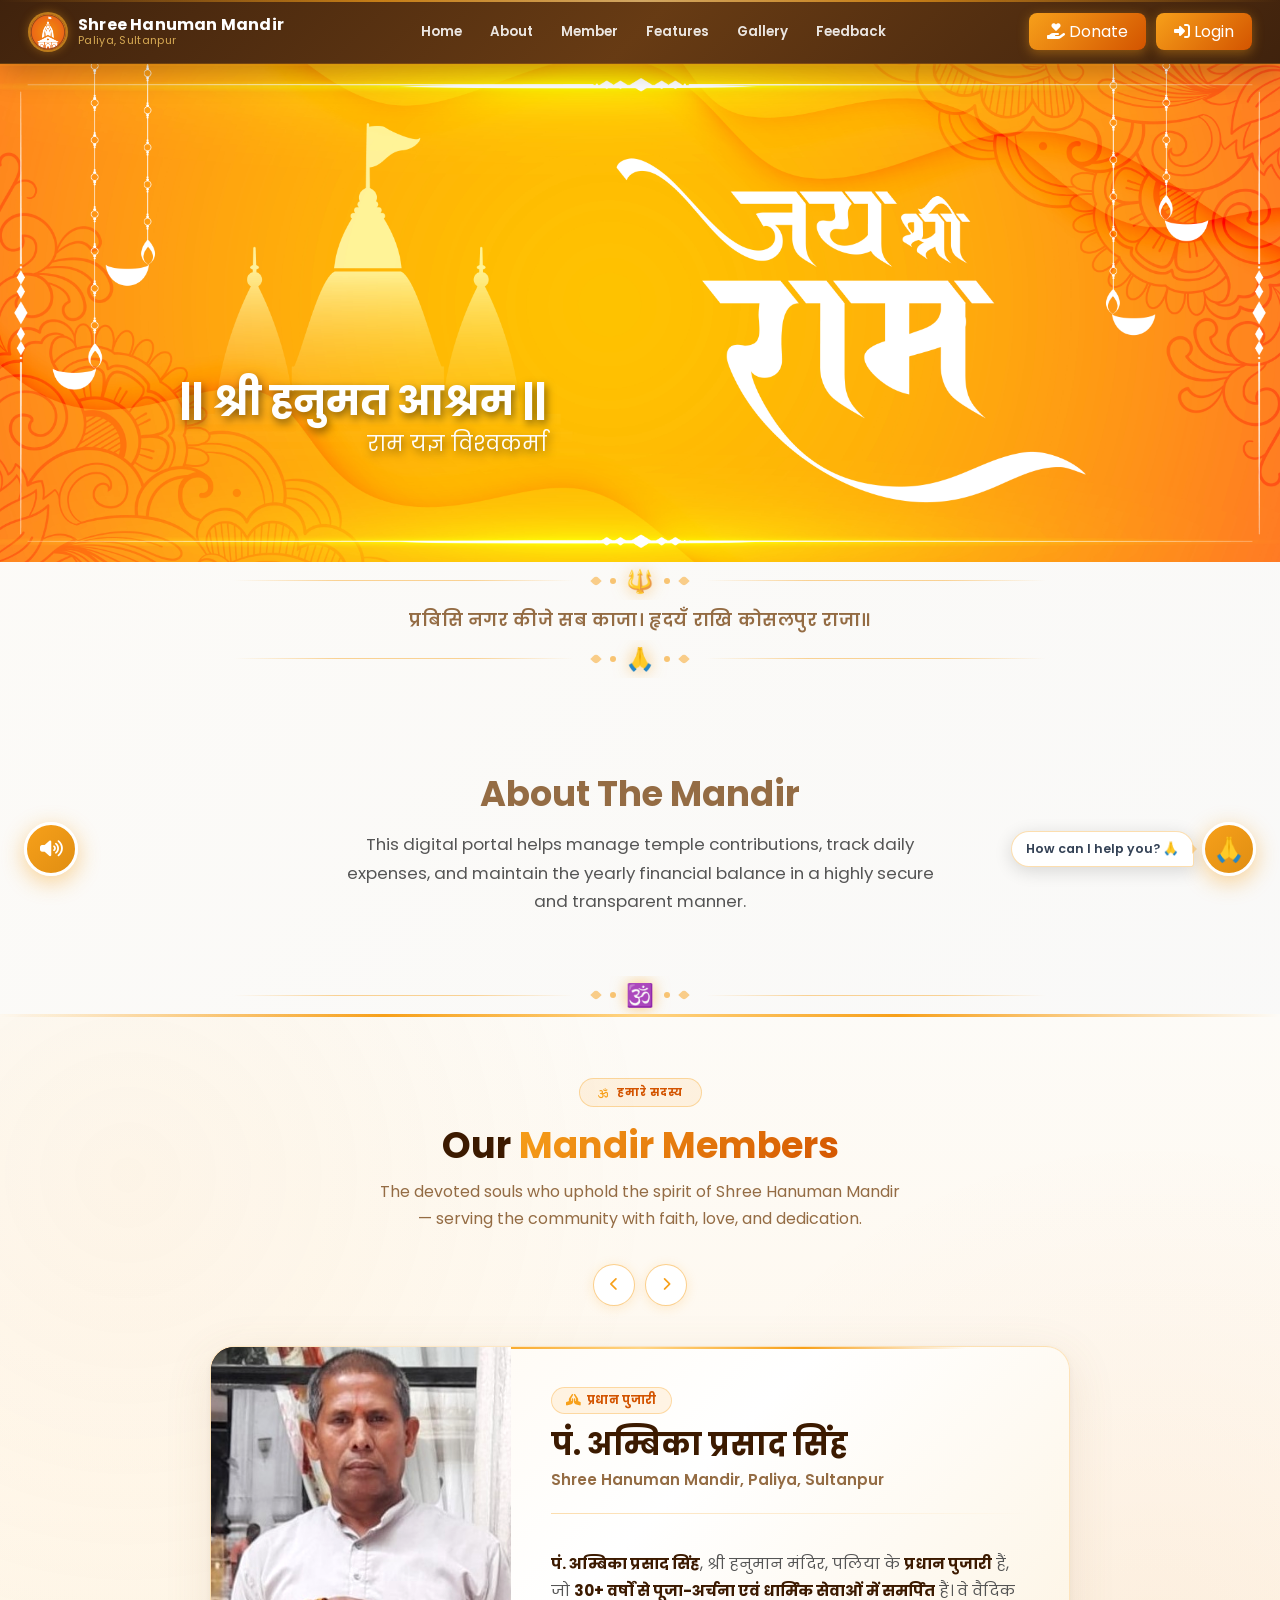
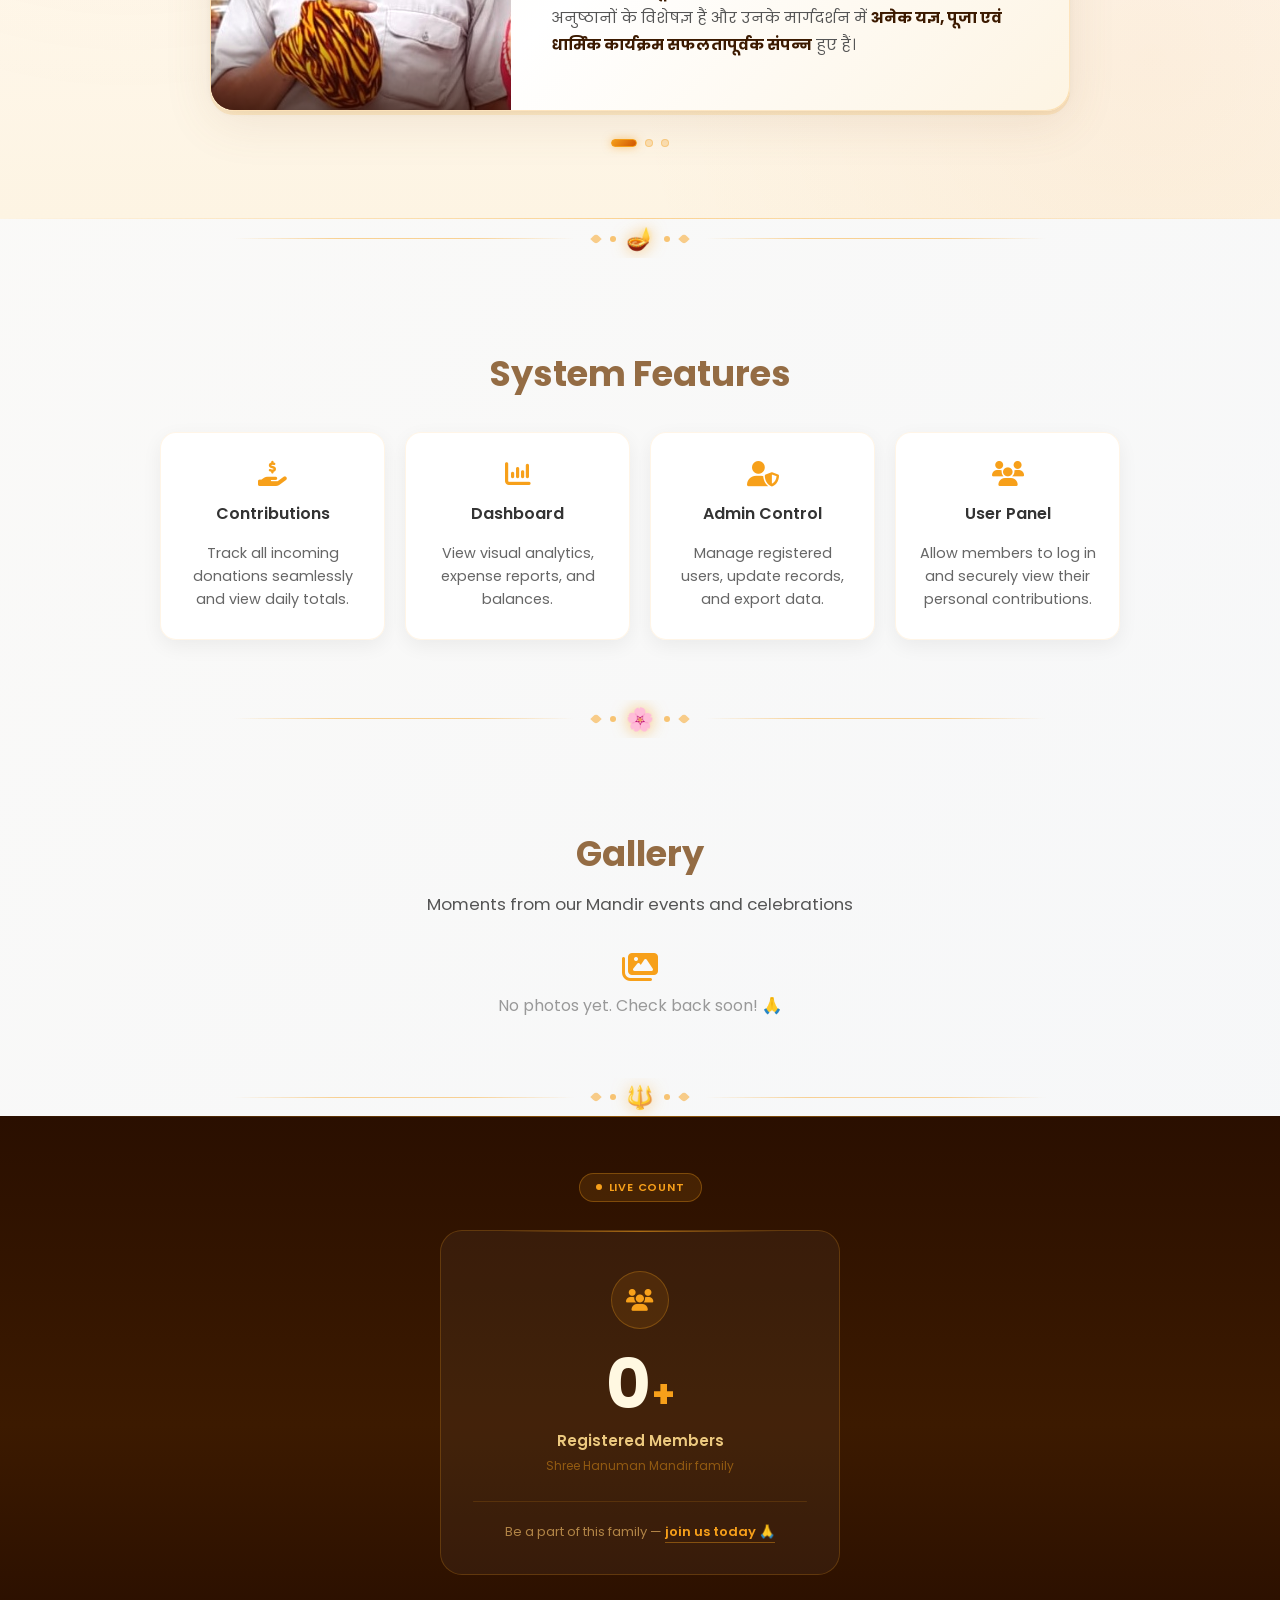
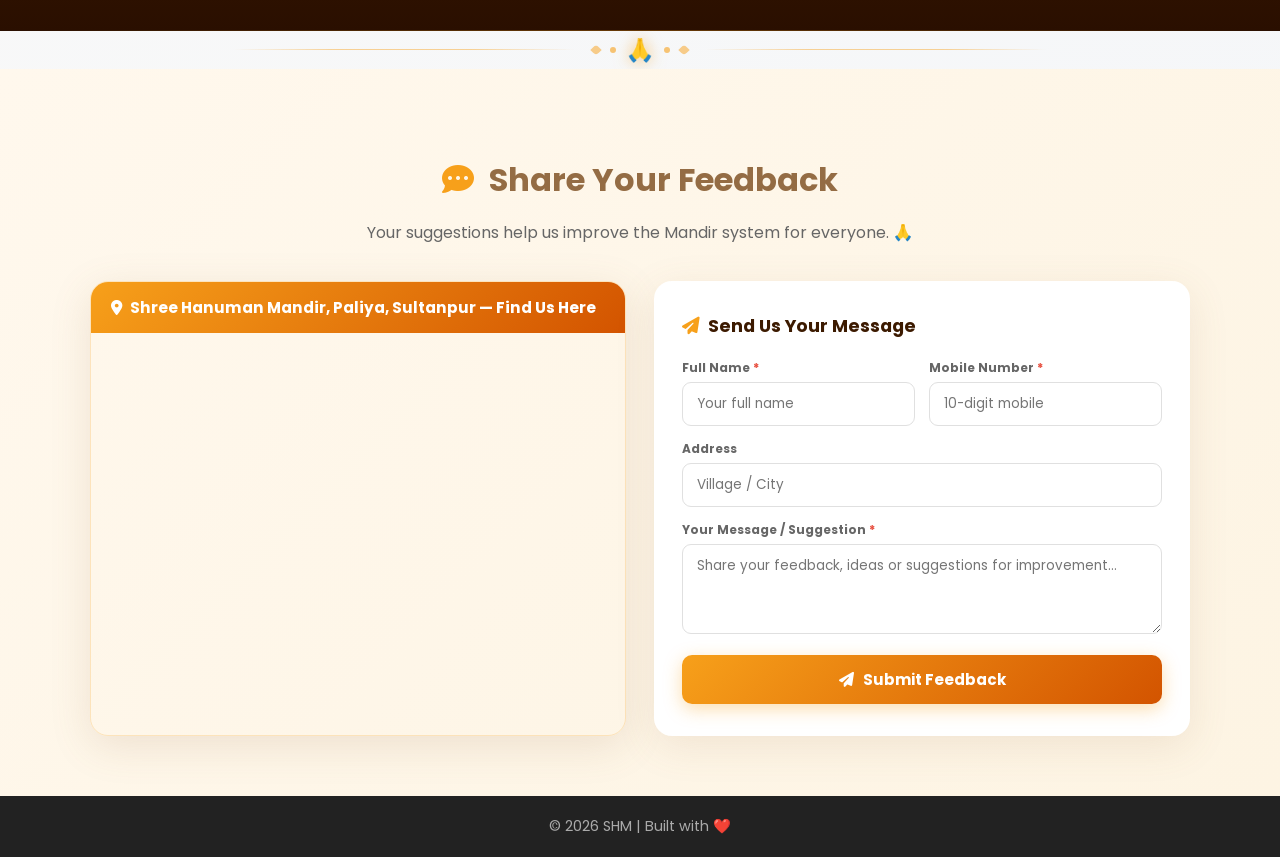
==== index.html @ 1259c795 "all hardcoded value removed" ====
<!DOCTYPE html>
<html lang="en">
  <head>
    <meta charset="UTF-8" />
    <meta name="viewport" content="width=device-width, initial-scale=1.0" />

    <title id="pageTitle">Mandir System</title>
    <meta name="description" id="metaDesc" content="Temple management system — contributions, expenses, members and more."/>
    <link rel="preconnect" href="https://fonts.googleapis.com" />
    <link rel="preconnect" href="https://fonts.gstatic.com" crossorigin />
    <link
      href="https://fonts.googleapis.com/css2?family=Poppins:wght@300;400;600;700&display=swap"
      rel="stylesheet"
    />
    <link
      rel="stylesheet"
      href="https://cdnjs.cloudflare.com/ajax/libs/font-awesome/6.4.0/css/all.min.css"
    />
    <link rel="stylesheet" href="https://cdnjs.cloudflare.com/ajax/libs/Swiper/11.0.5/swiper-bundle.min.css" />
    <link rel="stylesheet" href="index.css">
  </head>
  <body>
    <div id="splash-screen">
      <h1 class="splash-text" id="splashText">॥ जय श्री राम ॥</h1>
    </div>

    <audio id="bgMusic" src="jai-shree-ram.mp3"></audio>
    <button
      id="audioControl"
      class="audio-btn"
      aria-label="Toggle Background Music"
    >
      <i class="fa-solid fa-volume-high"></i>
    </button>

    <!-- ══ ANNOUNCEMENT BANNER (loaded from API) ══ -->
    <div id="announcementBanner">
      <div class="ann-inner">
        <span class="ann-icon">🔔</span>
        <span class="ann-text" id="annText"></span>
        <span class="ann-badge" id="annBadge" style="display:none;"></span>
      </div>
      <button class="ann-close" onclick="dismissBanner()" aria-label="Close">✕</button>
    </div>

    <!-- Header: desktop inline nav + mobile hamburger -->
    <div class="header" id="mainHeader">
      <div>
        <a class="header-brand" href="#home">
          <img src="Image/logo.PNG" alt="Mandir Logo" class="header-logo"
            onerror="this.style.display='none';document.getElementById('hdrIcon').style.display='inline';">
          <i id="hdrIcon" class="fa-solid fa-place-of-worship"
            style="display:none;color:#f7a01a;font-size:1.4rem;filter:drop-shadow(0 0 6px rgba(247,160,26,0.6));"></i>
          <div class="header-brand-text">
            <span class="brand-main" id="hdrBrandName">Shree Hanuman Mandir</span>
            <span class="brand-sub" id="hdrBrandSub">Paliya Sultanpur Uttar Pradesh</span>
          </div>
        </a>
      </div>
      <!-- Desktop nav -->
       <div>
        <nav class="nav-links">
          <a href="#hero">Home</a>
          <a href="#about">About</a>
          <a href="#membersSection">Member</a>
          <a href="#features">Features</a>
          <a href="#gallery">Gallery</a>
          <!-- FINANCES NAV LINK — disabled until Temple Finances section is re-enabled
          <a href="#financesSection">Finances</a>
          -->
          <a href="#feedbackSection">Feedback</a>
         
        </nav>
       </div>
       <div class="login-nav-links">
        <a href="#" onclick="openPayModal();return false;" class="login-donate-btn"><i class="fa-solid fa-hand-holding-heart"></i> Donate</a>
        <a href="login.html" class="login-btn"><i class="fa-solid fa-right-to-bracket"></i> Login</a>
       </div>
      
      <!-- Mobile hamburger -->
      <button class="hamburger-btn" id="hamburgerBtn" onclick="toggleNavMenu()" aria-label="Menu">
        <i class="fa-solid fa-bars" id="hamburgerIcon"></i>
      </button>
    </div>

    <!-- Mobile slide-down nav menu -->
    <div class="nav-menu" id="navMenu">
      <a href="#hero" onclick="closeNavMenu()">
        <i class="fa-solid fa-house"></i>
         Home
         </a
      >
      <a href="#about" onclick="closeNavMenu()">
        <i class="fa-solid fa-info-circle"></i>
         About</a
      >
      <a href="#features" onclick="closeNavMenu()">
        <i class="fa-solid fa-info-circle"></i>
         Features</a
      >
      <a href="#gallery" onclick="closeNavMenu()">
        <i class="fa-solid fa-images"></i> 
        Gallery</a
      >
      <a href="#feedbackSection" onclick="closeNavMenu()">
        <i class="fa-solid fa-comment-dots"></i> 
        Feedback</a
      >
      <!-- FINANCES NAV LINK — disabled until Temple Finances section is re-enabled
      <a href="#financesSection" onclick="closeNavMenu()">
        <i class="fa-solid fa-scale-balanced"></i> Finances
      </a>
      -->
      <a href="#" onclick="closeNavMenu();openPayModal();return false;">
        <i class="fa-solid fa-hand-holding-heart"></i>
        Donate / Pay</a
      >
      <a href="login.html" class="menu-login"
        ><i class="fa-solid fa-right-to-bracket"></i> Login</a
      >
    </div>

    <div class="hero" id="hero">
      <div class="hero-box">
        <h1 id="heroHeading">|| श्री हनुमत आश्रम ||<span id="heroSub">राम यज्ञ विश्‍वकर्मा</span></h1>
      </div>
    </div>

    <!-- ══ CHAUPAI TICKER — above About ══ -->

    <!-- Divider above Chaupai — FIXED, never collapses -->
    <div class="section-divider reveal">
      <div class="sd-line"></div>
      <div class="sd-center">
        <div class="sd-petal"></div>
        <div class="sd-dot"></div>
        <div class="sd-symbol">🔱</div>
        <div class="sd-dot"></div>
        <div class="sd-petal"></div>
      </div>
      <div class="sd-line"></div>
    </div>

    <!-- Chaupai ticker: spacer always holds the LONGEST chaupai so height never collapses -->
    <div class="cp-ticker-wrap reveal" aria-live="polite">
      <div class="cp-ticker-inner">
        <!-- Spacer always = longest chaupai → layout never jumps -->
        <div id="chaupaiSpacer" class="cp-spacer"></div>
        <!-- Animated words render on top -->
        <div id="chaupaiDisplay" class="cp-display"></div>
      </div>
    </div>

    <!-- Divider below Chaupai — FIXED, never collapses -->
    <div class="section-divider reveal">
      <div class="sd-line"></div>
      <div class="sd-center">
        <div class="sd-petal"></div>
        <div class="sd-dot"></div>
        <div class="sd-symbol">🙏</div>
        <div class="sd-dot"></div>
        <div class="sd-petal"></div>
      </div>
      <div class="sd-line"></div>
    </div>


    <!-- chaupai ticker init — see index.js _initChaupai() -->

    <div class="section reveal" id="about">
      <h2>About The Mandir</h2>
      <p>
        This digital portal helps manage temple contributions, track daily
        expenses, and maintain the yearly financial balance in a highly secure
        and transparent manner.
      </p>

    </div>

    <!-- ══ OUR MEMBERS SECTION ══ -->

    <div class="section-divider reveal">
      <div class="sd-line"></div>
      <div class="sd-center">
        <div class="sd-petal"></div>
        <div class="sd-dot"></div>
        <div class="sd-symbol">🕉️</div>
        <div class="sd-dot"></div>
        <div class="sd-petal"></div>
      </div>
      <div class="sd-line"></div>
    </div>

    <div class="members-section reveal" id="membersSection">
      <div class="members-section-bg"></div>

      <div class="members-header">
        <div class="members-header-top">
          <div class="members-header-left">
            <div class="members-eyebrow">
              <i class="fa-solid fa-om"></i> हमारे सदस्य
            </div>
            <h2 class="members-title">Our <span>Mandir Members</span></h2>
            <p class="members-subtitle" id="membersSubtitle">
              The devoted souls who uphold the spirit of Shree Hanuman Mandir — serving the community with faith, love, and dedication.
            </p>
          </div>
          <div class="members-nav">
            <button class="members-nav-btn" onclick="memberNav(-1);resetMemberAutoplay();" aria-label="Previous">
              <i class="fa-solid fa-chevron-left"></i>
            </button>
            <button class="members-nav-btn" onclick="memberNav(1);resetMemberAutoplay();" aria-label="Next">
              <i class="fa-solid fa-chevron-right"></i>
            </button>
          </div>
        </div>
      </div>

      <!-- Member 1 -->
      <div class="member-card active" id="memberCard0">
        <div class="member-photo-side">
          <img class="member-avatar" src="Image/Ambika.jpg" alt="Ambika Prasad Singh" 
            onerror="this.style.display='none';this.nextElementSibling.style.display='flex';">
          <div class="member-photo-overlay"></div>
          <div class="member-avatar-placeholder" style="display:none;">APS</div>
        </div>
        <div class="member-info-side">
          <div class="member-role-badge">
            <i class="fa-solid fa-hands-praying"></i> प्रधान पुजारी
          </div>
          <h3 class="member-name">पं. अम्बिका प्रसाद सिंह</h3>
          <p class="member-title">Shree Hanuman Mandir, Paliya</p>
          <div class="member-divider"></div>
          <p class="member-bio">
            <strong>पं. अम्बिका प्रसाद सिंह</strong>, श्री हनुमान मंदिर, पलिया के 
            <strong>प्रधान पुजारी</strong> हैं, जो 
            <strong>30+ वर्षों से पूजा-अर्चना एवं धार्मिक सेवाओं में समर्पित</strong> हैं। वे वैदिक अनुष्ठानों के विशेषज्ञ हैं 
            और उनके मार्गदर्शन में <strong>अनेक यज्ञ, पूजा एवं धार्मिक कार्यक्रम सफलतापूर्वक संपन्न</strong> हुए हैं।
          </p>
        </div>
      </div>

      <!-- Member 2 -->
      <div class="member-card" id="memberCard2">
        <div class="member-photo-side">
          <img class="member-avatar" src="Image/RamJag.jpeg" alt="Ambika Prasad Singh" 
            onerror="this.style.display='none';this.nextElementSibling.style.display='flex';">
          <div class="member-photo-overlay"></div>
        </div>
        <div class="member-info-side">
          <div class="member-role-badge">
            <i class="fa-solid fa-crown"></i> संरक्षक एवं आध्यात्मिक मार्गदर्शक
          </div>
          <h3 class="member-name">श्री राम यज्ञ विश्‍वकर्मा</h3>
          <p class="member-title">Shree Hanuman Mandir, Paliya</p>
          <div class="member-divider"></div>
          <p class="member-bio">
            <strong>श्री राम यज्ञ विश्‍वकर्मा</strong>, श्री हनुमान मंदिर, पलिया के 
            <strong>संरक्षक एवं आध्यात्मिक मार्गदर्शक</strong> हैं, जो 
            <strong>30+ वर्षों से मंदिर सेवा एवं मार्गदर्शन में समर्पित</strong> हैं। वे मंदिर के विकास, 
            योजनाओं एवं नई पहल में महत्वपूर्ण भूमिका निभाते हैं तथा अपने अनुभव और मार्गदर्शन से 
            <strong>मंदिर की प्रगति एवं व्यवस्था को सुदृढ़</strong> करते हैं।
          </p>
        </div>
      </div>

      <!-- Member 3 -->
      <div class="member-card" id="memberCard1">
        <div class="member-photo-side">
          <img class="member-avatar" src="Image/RamSankar.jpeg" alt="Ram Shankar Vishwakarma" 
            onerror="this.style.display='none';this.nextElementSibling.style.display='flex';">
          <div class="member-photo-overlay"></div>
          <div class="member-avatar-placeholder" style="display:none;">RSV</div>
        </div>
        <div class="member-info-side">
          <div class="member-role-badge">
            <i class="fa-solid fa-user-gear"></i> सेवक एवं व्यवस्था प्रमुख
          </div>
          <h3 class="member-name">श्री राम शंकर विश्‍वकर्मा</h3>
          <p class="member-title">Shree Hanuman Mandir, Paliya</p>
          <div class="member-divider"></div>
          <p class="member-bio">
            <strong>श्री राम शंकर विश्‍वकर्मा</strong>, श्री हनुमान मंदिर, पलिया के 
            <strong>सेवक एवं व्यवस्था प्रमुख</strong> हैं, जो 
            <strong>30+ वर्षों से निस्वार्थ भाव से सेवा में समर्पित</strong> हैं। वे मंदिर की दैनिक व्यवस्था, 
            देखभाल एवं सभी गतिविधियों के <strong>सुचारु संचालन एवं प्रबंधन</strong> में महत्वपूर्ण योगदान देते हैं।
          </p>
        </div>
      </div>

      <!-- Dot indicators -->
      <div class="member-dots">
        <div class="member-dot active" onclick="memberGoTo(0);resetMemberAutoplay();"></div>
        <div class="member-dot" onclick="memberGoTo(1);resetMemberAutoplay();"></div>
        <div class="member-dot" onclick="memberGoTo(2);resetMemberAutoplay();"></div>
      </div>
    </div>


    <div class="section-divider reveal">
      <div class="sd-line"></div>
      <div class="sd-center">
        <div class="sd-petal"></div>
        <div class="sd-dot"></div>
        <div class="sd-symbol">🪔</div>
        <div class="sd-dot"></div>
        <div class="sd-petal"></div>
      </div>
      <div class="sd-line"></div>
    </div>

    <div class="section reveal" id="features">
      <h2>System Features</h2>
      <div class="cards">
        <div class="card">
          <h3><i class="fa-solid fa-hand-holding-dollar"></i> Contributions</h3>
          <p>Track all incoming donations seamlessly and view daily totals.</p>
        </div>
        <div class="card">
          <h3><i class="fa-solid fa-chart-column"></i> Dashboard</h3>
          <p>View visual analytics, expense reports, and balances.</p>
        </div>
        <div class="card">
          <h3><i class="fa-solid fa-user-shield"></i> Admin Control</h3>
          <p>Manage registered users, update records, and export data.</p>
        </div>
        <div class="card">
          <h3><i class="fa-solid fa-users"></i> User Panel</h3>
          <p>
            Allow members to log in and securely view their personal
            contributions.
          </p>
        </div>
      </div>
    </div>


    <div class="section-divider reveal">
      <div class="sd-line"></div>
      <div class="sd-center">
        <div class="sd-petal"></div>
        <div class="sd-dot"></div>
        <div class="sd-symbol">🌸</div>
        <div class="sd-dot"></div>
        <div class="sd-petal"></div>
      </div>
      <div class="sd-line"></div>
    </div>

    <div class="section reveal" id="gallery">
      <h2>Gallery</h2>
      <p>Moments from our Mandir events and celebrations</p>

      <!-- Loading state -->
      <div class="gallery-loading-msg" id="galleryLoading">
        <i class="fa-solid fa-spinner fa-spin"></i> Loading gallery...
      </div>

      <!-- Empty state -->
      <div class="gallery-empty-msg" id="galleryEmpty">
        <i class="fa-solid fa-images" style="font-size:2rem;color:#f7a01a;display:block;margin-bottom:10px;"></i>
        No photos yet. Check back soon! 🙏
      </div>

      <!-- Swiper Gallery -->
      <div class="gallery-swiper-section" id="galleryCarouselWrap" style="display:none;">
        <button class="swiper-button-prev-custom" id="gcPrev" aria-label="Previous">
          <i class="fa-solid fa-chevron-left"></i>
        </button>
        <button class="swiper-button-next-custom" id="gcNext" aria-label="Next">
          <i class="fa-solid fa-chevron-right"></i>
        </button>
        <div class="swiper swiper-gallery" id="gallerySwiper">
          <div class="swiper-wrapper" id="galleryCarousel"></div>
        </div>
        <div class="swiper-pagination swiper-pagination-gallery" id="gcDots"></div>
      </div>

      <!-- Lightbox: click outside image area closes it -->
      <div class="gc-lightbox" id="gcLightbox" onclick="_lbOutsideClick(event)">
        <div class="gc-lb-backdrop"></div>
        <!-- Top bar always visible -->
        <div class="gc-lb-topbar">
          <span class="gc-lb-counter" id="gcLbCounter"></span>
          <button class="gc-lightbox-close" onclick="closeLightbox()"><i class="fa-solid fa-xmark"></i></button>
        </div>
        <!-- Image panel — clicking the panel bg closes; clicking the frame/img does NOT -->
        <div class="gc-lb-panel" id="gcLbPanel">
          <div class="gc-lb-frame" id="gcLbFrame">
            <img id="gcLightboxImg" src="" alt="">
            <button class="gc-lb-prev" onclick="event.stopPropagation();lbNav(-1)"><i class="fa-solid fa-chevron-left"></i></button>
            <button class="gc-lb-next" onclick="event.stopPropagation();lbNav(1)"><i class="fa-solid fa-chevron-right"></i></button>
          </div>
          <div id="gcLbCaption" style="display:none;"></div>
        </div>
      </div>
    </div>


    <div class="section-divider reveal">
      <div class="sd-line"></div>
      <div class="sd-center">
        <div class="sd-petal"></div>
        <div class="sd-dot"></div>
        <div class="sd-symbol">🔱</div>
        <div class="sd-dot"></div>
        <div class="sd-petal"></div>
      </div>
      <div class="sd-line"></div>
    </div>

    <!-- ══ COMMUNITY STATS SECTION ══ -->
    <div class="community-stats-section reveal" id="communityStats">

      <div class="cs-eyebrow">
        <span class="cs-eyebrow-dot"></span>
        Live count
      </div>

      <div class="cs-card">
        <div class="cs-icon-wrap">
          <i class="fa-solid fa-users"></i>
        </div>
        <div class="cs-count-row">
          <span class="cs-big-num" id="csMembers">0</span>
          <span class="cs-big-plus">+</span>
        </div>
        <div class="cs-label">Registered Members</div>
        <div class="cs-sublabel">Shree Hanuman Mandir family</div>
        <div class="cs-divider"></div>
        <div class="cs-cta">Be a part of this family — <a href="#feedbackSection">join us today 🙏</a></div>
      </div>

    </div>

    <!-- ══ TEMPLE FINANCES SECTION — DISABLED
         To re-enable: remove this HTML comment block wrapper,
         and also uncomment the CSS block and JS block marked the same way.
    <div class="section-divider reveal">
      <div class="sd-line"></div>
      <div class="sd-center">
        <div class="sd-petal"></div>
        <div class="sd-dot"></div>
        <div class="sd-symbol">🙏</div>
        <div class="sd-dot"></div>
        <div class="sd-petal"></div>
      </div>
      <div class="sd-line"></div>
    </div>
     
    <div class="transparency-section reveal" id="financesSection">
     
      <h2><i class="fa-solid fa-scale-balanced" style="color:#f7a01a;margin-right:10px;"></i>Temple Finances</h2>
      <p class="tr-subtitle">
        पारदर्शिता हमारी प्राथमिकता है — We believe in complete transparency.<br>
        All funds collected are used solely for temple maintenance and activities.
      </p>
      <div class="tr-updated" id="tr_updated"></div>
     
      <div class="tr-cards" id="tr_cards">
        <div class="tr-loading"><i class="fa-solid fa-spinner fa-spin"></i> Loading…</div>
      </div>
     
      <div class="tr-table-wrap" id="tr_table_wrap" style="display:none;">
        <table class="tr-table">
          <thead>
            <tr>
              <th style="text-align:center;">Year</th>
              <th>Opening Balance</th>
              <th>Collection</th>
              <th>Expenses</th>
              <th>Closing Balance</th>
            </tr>
          </thead>
          <tbody id="tr_tbody"></tbody>
          <tfoot id="tr_tfoot"></tfoot>
        </table>
      </div>
     
      <div class="tr-goals" id="tr_goals" style="display:none;">
        <div class="tr-goals-title">
          <i class="fa-solid fa-bullseye" style="color:#f7a01a;margin-right:6px;"></i>
          Active Fundraising Goals
        </div>
        <div id="tr_goals_list"></div>
      </div>
     
      <p class="tr-privacy-note">
        Individual donor names and amounts are never shown publicly.
        Only aggregated totals are displayed here.
      </p>
     
    </div>
    ══ END TEMPLE FINANCES HTML ══ -->

    <div class="section-divider reveal">
      <div class="sd-line"></div>
      <div class="sd-center">
        <div class="sd-petal"></div>
        <div class="sd-dot"></div>
        <div class="sd-symbol">🙏</div>
        <div class="sd-dot"></div>
        <div class="sd-petal"></div>
      </div>
      <div class="sd-line"></div>
    </div>

    <!-- Feedback Section: Map Left + Form Right -->
    <div class="feedback-section reveal" id="feedbackSection">
      <h2>
        <i class="fa-solid fa-comment-dots" style="color: #f7a01a; margin-right: 8px"></i>
        Share Your Feedback
      </h2>
      <p>Your suggestions help us improve the Mandir system for everyone. 🙏</p>

      <div class="feedback-layout">

        <!-- LEFT: Google Map -->
        <div class="feedback-map-side">
          <div class="feedback-map-header">
            <i class="fa-solid fa-location-dot"></i>
            <span id="mapHeaderText">Shree Hanuman Mandir, Paliya — Find Us Here</span>
          </div>
          <iframe
            src="https://www.google.com/maps/embed?pb=!1m18!1m12!1m3!1d3273.497389457402!2d82.20519597492734!3d26.321060585267084!2m3!1f0!2f0!3f0!3m2!1i1024!2i768!4f13.1!3m3!1m2!1s0x399a790bd4e8dff3%3A0x93c61c2049ae55f2!2sHanuman%20Mandir!5e1!3m2!1sen!2sin!4v1775203315104!5m2!1sen!2sin"
            allowfullscreen=""
            loading="lazy"
            referrerpolicy="no-referrer-when-downgrade"
            title="Shree Hanuman Mandir, Paliya — Google Maps">
          </iframe>
        </div>

        <!-- RIGHT: Feedback Form -->
        <div class="feedback-form" id="feedbackFormBox">
          <div class="feedback-form-title">
            <i class="fa-solid fa-paper-plane"></i> Send Us Your Message
          </div>
          <div class="form-row2">
            <div>
              <label>Full Name <span style="color: #e74c3c">*</span></label>
              <input id="fb_name" placeholder="Your full name" />
            </div>
            <div>
              <label>Mobile Number <span style="color: #e74c3c">*</span></label>
              <input id="fb_mobile" placeholder="10-digit mobile" maxlength="15" />
            </div>
          </div>
          <label>Address</label>
          <input id="fb_address" placeholder="Village / City" />
          <label>Your Message / Suggestion <span style="color: #e74c3c">*</span></label>
          <textarea id="fb_message" placeholder="Share your feedback, ideas or suggestions for improvement..."></textarea>
          <button class="feedback-submit-btn" onclick="submitFeedback()">
            <i class="fa-solid fa-paper-plane"></i> &nbsp; Submit Feedback
          </button>
          <!-- Thank you message -->
          <div id="feedbackThanks">
            <div class="ty-icon">🙏</div>
            <h3>Thank You for Your Valuable Feedback!</h3>
            <p>
              Your message has been received. We deeply appreciate your time and<br />suggestions
              — they help us serve the Mandir community better.<br /><br /><em id="feedbackTagline">जय श्री राम 🕉️</em>
            </p>
            <div class="fb-pending-badge">
              <i class="fa-solid fa-clock"></i> Status: Pending Review
            </div>
          </div>
        </div>

      </div>
    </div>

    <div class="footer" id="pageFooter">© 2026 Mandir System | Built with <span>❤️</span></div>

    <script src="https://cdnjs.cloudflare.com/ajax/libs/Swiper/11.0.5/swiper-bundle.min.js"></script>
    <script src="constants.js"></script>
    <script>
      // ══════════════════════════════════════════════════════════════
      //  CONSTANTS INIT — populates every hardcoded text from APP
      //  To switch temple: edit constants.js (and appscript CFG) only.
      // ══════════════════════════════════════════════════════════════
      (function() {
        if (typeof APP === 'undefined') return;
        var name      = APP.name      || 'Mandir';
        var loc       = APP.location  || '';
        var tagline   = APP.tagline   || '';
        var symbol    = APP.symbol    || '🕉️';
        var committee = APP.committee || '';
        var splashTxt = APP.splashText || ('॥ ' + tagline + ' ॥');
        var heroTxt   = APP.heroText  || ('|| ' + name + ' ||');
        var heroSub   = APP.heroSub   || '';
        var shortName = APP.shortName || name;

        // Page title & meta description
        document.title = name + (loc ? ', ' + loc : '');
        var md = document.getElementById('metaDesc');
        if (md) md.setAttribute('content', name + ' — temple management system for contributions, expenses, and members.');

        // Splash screen
        var sp = document.getElementById('splashText');
        if (sp) sp.textContent = splashTxt;

        // Header brand
        var bn = document.getElementById('hdrBrandName'); if (bn) bn.textContent = name;
        var bs = document.getElementById('hdrBrandSub');  if (bs) bs.textContent = loc;

        // Hero
        var hh = document.getElementById('heroHeading');
        if (hh) { hh.childNodes[0].textContent = heroTxt; }
        var hs = document.getElementById('heroSub'); if (hs) hs.textContent = heroSub;

        // Members section subtitle
        var ms = document.getElementById('membersSubtitle');
        if (ms) ms.textContent = 'The devoted souls who uphold the spirit of ' + name + ' — serving the community with faith, love, and dedication.';

        // Member card location tags (all .member-title elements)
        document.querySelectorAll('.member-title').forEach(function(el) {
          el.textContent = name + (loc ? ', ' + loc : '');
        });

        // Community stats sublabel
        var csSub = document.querySelector('.cs-sublabel');
        if (csSub) csSub.textContent = name + ' family';

        // Donate modal sub-text
        var ps = document.querySelector('.pay-section-sub');
        if (ps) ps.textContent = 'Support ' + name + ' — your donation helps maintain the temple, conduct religious activities, and serve the community.';

        // Donate declaration name & committee
        var pd = document.getElementById('payDeclName');    if (pd) pd.textContent = name + (loc ? ', ' + loc : '');
        var pc = document.getElementById('payCommittee');   if (pc && committee) pc.textContent = committee;

        // Map header
        var mh = document.getElementById('mapHeaderText');
        if (mh) mh.textContent = name + (loc ? ', ' + loc : '') + ' — Find Us Here';

        // Feedback thanks tagline
        var ft = document.getElementById('feedbackTagline');
        if (ft) ft.textContent = tagline + ' ' + symbol;

        // Footer
        var pf = document.getElementById('pageFooter');
        if (pf) pf.innerHTML = '&copy; ' + new Date().getFullYear() + ' ' + shortName + ' | Built with <span>&#10084;&#65039;</span>';
      })();
    </script>
    <script src="config.js"></script>
    <script src="app.js"></script>
    <script src="chatbot_widget.js"></script>
    <script src="index.js"></script>

    <!-- ══ PAYMENT / DONATE MODAL ══ -->
    <div class="pay-modal" id="payModal" role="dialog" aria-modal="true" aria-label="Donation Payment Details">
      <div class="pay-modal-backdrop" onclick="closePayModal()"></div>
      <!-- Floating ambient orbs -->
      <div class="pay-orb pay-orb-1"></div>
      <div class="pay-orb pay-orb-2"></div>
      <div class="pay-orb pay-orb-3"></div>

      <!-- Sticky top bar -->
      <div class="pay-modal-topbar">
        <div class="pay-modal-label">
          <i class="fa-solid fa-hand-holding-heart"></i> Donate / दान करें
        </div>
        <button class="pay-modal-close" onclick="closePayModal()" aria-label="Close">
          <i class="fa-solid fa-xmark"></i>
        </button>
      </div>

      <!-- Scrollable body -->
      <div class="pay-modal-body">

        <!-- Diya icon + Heading -->
        <div class="pay-diya-icon">🪔</div>
        <h2 class="pay-section-title">Payment <span>Details</span></h2>
        <p class="pay-section-sub">
          Support Shree Hanuman Mandir — your donation helps maintain the temple,
          conduct yagyas, and serve the community.
        </p>
        <div class="pay-gold-divider"></div>

        <!-- Two cards: Bank + UPI -->
        <div class="pay-cards-row">

          <!-- Bank Account Card -->
          <div class="pay-card">
            <div class="pay-card-sweep"></div>
            <div class="pay-card-icon"><i class="fa-solid fa-building-columns"></i></div>
            <div class="pay-card-heading">Bank Transfer</div>
            <div class="pay-detail-row">
              <span class="pay-detail-label">Account Name</span>
              <span class="pay-detail-value" id="payAccName">Loading...</span>
            </div>
            <div class="pay-detail-row">
              <span class="pay-detail-label">Account No.</span>
              <span class="pay-detail-value" id="payAccNo">Loading...</span>
            </div>
            <div class="pay-detail-row">
              <span class="pay-detail-label">IFSC Code</span>
              <span class="pay-detail-value" id="payIfsc">Loading...</span>
            </div>
            <div class="pay-detail-row">
              <span class="pay-detail-label">Bank Name</span>
              <span class="pay-detail-value" id="payBankName">Loading...</span>
            </div>
            <div class="pay-detail-row">
              <span class="pay-detail-label">Branch</span>
              <span class="pay-detail-value" id="payBranch">Loading...</span>
            </div>
            <div class="pay-detail-row">
              <span class="pay-detail-label">Account Type</span>
              <span class="pay-detail-value" id="payAccType">Loading...</span>
            </div>
            <button class="pay-copy-btn" id="copyBankBtn" onclick="copyBankDetails()">
              <i class="fa-regular fa-copy"></i> Copy Details
            </button>
          </div>

          <!-- UPI Card -->
          <div class="pay-card">
            <div class="pay-card-sweep"></div>
            <div class="pay-card-icon"><i class="fa-solid fa-mobile-screen-button"></i></div>
            <div class="pay-card-heading">UPI / QR Code</div>
            <div class="pay-qr-wrap">
              <div class="pay-qr-ring-wrap">
                <div class="pay-qr-box" id="payQrBox">
                  <div class="pay-qr-placeholder" id="qrFallback">
                    <i class="fa-solid fa-qrcode"></i>
                    <span>Generating<br>QR Code...</span>
                  </div>
                </div>
              </div>
              <div class="pay-upi-id" id="payUpiId">Loading...</div>
              <button class="pay-copy-btn" id="copyUpiBtn" onclick="copyUpiId()" style="margin-top:0;">
                <i class="fa-regular fa-copy"></i> Copy UPI ID
              </button>
            </div>
          </div>

        </div><!-- /pay-cards-row -->

        <!-- Declaration -->
        <div class="pay-declaration">
          <p>
            <strong>Declaration:</strong> All donations made to <strong id="payDeclName">Shree Hanuman Mandir, Paliya</strong>
            are used exclusively for temple maintenance, religious ceremonies, and community welfare activities.
            This institution is managed by the <strong id="payCommittee">Ram Yagya Vishwakarma Committee</strong>.
            Please retain your payment receipt for records. For any queries, contact the temple office.
            <strong>दान का सदुपयोग मंदिर संचालन एवं धार्मिक कार्यों में किया जाता है।</strong>
          </p>
        </div>

        <div class="pay-help">
          Need help? Contact us at <a href="#feedbackSection" onclick="closePayModal()">Feedback</a>
          &nbsp;·&nbsp; Thank you for your generous support 🙏
        </div>

      </div><!-- /pay-modal-body -->
    </div><!-- /payModal -->

  </body>
</html>
---- index.css ----
* {
    box-sizing: border-box;
  }
  html {
    scroll-behavior: smooth;
  }
  body {
    margin: 0;
    padding: 0;
    font-family: "Poppins", sans-serif;
    background: linear-gradient(135deg, #fdfbf7 0%, #f4f6f9 100%);
    color: #333;
    overflow-x: hidden;
  }
  ::-webkit-scrollbar {
    width: 10px;
  }
  ::-webkit-scrollbar-track {
    background: #fdfbf7;
  }
  ::-webkit-scrollbar-thumb {
    background: #f7a01a;
    border-radius: 10px;
  }
  ::-webkit-scrollbar-thumb:hover {
    background: #d35400;
  }

  /* SPLASH */
  #splash-screen {
    position: fixed;
    top: 0;
    left: 0;
    width: 100%;
    height: 100vh;
    background: radial-gradient(
      circle at center,
      #f39c12 0%,
      #d35400 45%,
      #8e1900 100%
    );
    z-index: 9999;
    display: flex;
    justify-content: center;
    align-items: center;
    transition: opacity 0.8s ease-out, visibility 0.8s ease-out;
  }
  .splash-text {
    color: #fff2c8;
    font-size: 5rem;
    font-weight: 700;
    text-align: center;
    text-shadow: 0 0 30px rgba(255, 242, 200, 0.8),
      0 0 60px rgba(243, 156, 18, 0.6);
    animation: pulseGlow 1.5s infinite alternate;
  }
  .splash-hidden {
    opacity: 0;
    visibility: hidden;
  }
  @keyframes pulseGlow {
    from {
      transform: scale(0.95);
      text-shadow: 0 0 20px rgba(255, 242, 200, 0.6);
    }
    to {
      transform: scale(1.05);
      text-shadow: 0 0 50px rgba(255, 242, 200, 1),
        0 0 80px rgba(243, 156, 18, 0.8);
    }
  }

  @keyframes fadeIn {
    from {
      opacity: 0;
    }
    to {
      opacity: 1;
    }
  }
  @keyframes slideUp {
    from {
      opacity: 0;
      transform: translateY(40px);
    }
    to {
      opacity: 1;
      transform: translateY(0);
    }
  }
  .reveal {
    opacity: 0;
    transform: translateY(30px);
    transition: all 0.8s ease-out;
  }
  .reveal.active {
    opacity: 1;
    transform: translateY(0);
  }

  /* ══ ANNOUNCEMENT BANNER ══ */
  #announcementBanner {
    display: none;
    position: relative;
    width: 100%;
    background: linear-gradient(90deg, #4c1a6e 0%, #6b21a8 40%, #7c3aed 70%, #4c1a6e 100%);
    background-size: 200% 100%;
    animation: bannerShimmer 6s linear infinite, fadeIn 0.5s ease;
    color: #fff;
    font-family: "Poppins", sans-serif;
    font-size: 0.82rem;
    font-weight: 500;
    z-index: 1100;
    overflow: hidden;
    border-bottom: 1px solid rgba(255,255,255,0.12);
  }
  @keyframes bannerShimmer {
    0%   { background-position: 0% 0; }
    100% { background-position: 200% 0; }
  }
  #announcementBanner.open { display: block; }
  .ann-inner {
    display: flex;
    align-items: center;
    justify-content: center;
    gap: 12px;
    padding: 9px 52px 9px 16px;
    min-height: 38px;
    text-align: center;
    flex-wrap: wrap;
  }
  .ann-icon {
    font-size: 1.1rem;
    flex-shrink: 0;
    animation: annBell 2s ease-in-out infinite;
  }
  @keyframes annBell {
    0%,100%{ transform: rotate(0); }
    10%    { transform: rotate(12deg); }
    20%    { transform: rotate(-10deg); }
    30%    { transform: rotate(8deg); }
    40%    { transform: rotate(-6deg); }
    50%    { transform: rotate(0); }
  }
  .ann-text {
    line-height: 1.45;
    letter-spacing: 0.1px;
  }
  .ann-badge {
    display: inline-block;
    background: rgba(255,255,255,0.2);
    border: 1px solid rgba(255,255,255,0.35);
    border-radius: 20px;
    padding: 2px 10px;
    font-size: 0.75rem;
    font-weight: 700;
    letter-spacing: 0.5px;
    color: #fff;
    white-space: nowrap;
    flex-shrink: 0;
  }
  .ann-close {
    position: absolute;
    right: 10px;
    top: 50%;
    transform: translateY(-50%);
    background: none;
    border: none;
    color: rgba(255,255,255,0.7);
    font-size: 1rem;
    cursor: pointer;
    padding: 4px 7px;
    border-radius: 6px;
    line-height: 1;
    transition: background 0.15s, color 0.15s;
    box-shadow: none;
  }
  .ann-close:hover {
    background: rgba(255,255,255,0.15);
    color: #fff;
    transform: translateY(-50%);
  }
  @media(max-width:600px){
    .ann-inner { padding: 8px 44px 8px 10px; gap: 8px; font-size: 0.78rem; }
  }

  /* ══ HEADER — Enhanced with logo ══ */
  .header {
    position: sticky;
    top: 0;
    z-index: 1000;
    background: linear-gradient(135deg, rgba(60,30,8,0.98) 0%, rgba(100,55,15,0.98) 50%, rgba(60,30,8,0.98) 100%);
    backdrop-filter: blur(18px);
    -webkit-backdrop-filter: blur(18px);
    border-bottom: 1px solid rgba(247,160,26,0.22);
    box-shadow: 0 2px 0 rgba(247,160,26,0.18), 0 6px 32px rgba(0,0,0,0.28);
    color: white;
    padding: 0 28px;
    display: flex;
    justify-content: space-between;
    align-items: center;
    width: 100%;
    box-sizing: border-box;
    height: 64px;
    animation: fadeIn 1s ease-out 1.7s both;
    gap: 16px;
  }
  /* subtle gold top line */
  .header::before {
    content: '';
    position: absolute;
    top: 0; left: 0; right: 0; height: 2px;
    background: linear-gradient(90deg, transparent 0%, #f7a01a 30%, #ffd585 50%, #f7a01a 70%, transparent 100%);
    opacity: 0.7;
    pointer-events: none;
  }
  .header-brand {
    display: flex;
    align-items: center;
    gap: 10px;
    min-width: 0;
    flex-shrink: 1;
    text-decoration: none;
  }
  .header-logo {
    width: 40px;
    height: 40px;
    border-radius: 50%;
    object-fit: cover;
    border: 2px solid rgba(247,160,26,0.55);
    box-shadow: 0 0 10px rgba(247,160,26,0.35);
    flex-shrink: 0;
    background: #78501e;
  }
  .header-brand-text {
    display: flex;
    flex-direction: column;
    min-width: 0;
  }
  .header-brand-text .brand-main {
    font-size: 1rem;
    font-weight: 700;
    white-space: nowrap;
    overflow: hidden;
    text-overflow: ellipsis;
    color: #fff;
    line-height: 1.15;
    letter-spacing: 0.2px;
  }
  .header-brand-text .brand-sub {
    font-size: 0.68rem;
    font-weight: 400;
    color: rgba(247,200,100,0.8);
    white-space: nowrap;
    overflow: hidden;
    text-overflow: ellipsis;
    letter-spacing: 0.3px;
    line-height: 1.2;
  }

  /* ── Desktop nav (hidden on mobile) ── */
  .nav-links {
    display: flex;
    align-items: center;
    gap: 2px;
    flex-shrink: 0;
  }
  .nav-links a {
    color: rgba(255, 255, 255, 0.88);
    text-decoration: none;
    font-size: 0.84rem;
    font-weight: 600;
    padding: 7px 13px;
    border-radius: 8px;
    transition: background 0.2s, color 0.2s;
    display: flex;
    align-items: center;
    gap: 6px;
    white-space: nowrap;
    position: relative;
  }
  .nav-links a:hover {
    background: rgba(247, 160, 26, 0.18);
    color: #f7c35a;
  }
  .nav-links a i {
    color: #f7a01a;
    font-size: 0.8rem;
  }
  .nav-links a.active-link {
    color: #f7c35a;
  }
  .nav-links a.active-link::after {
    content: '';
    position: absolute; bottom: 2px; left: 13px; right: 13px;
    height: 2px; border-radius: 2px;
    background: #f7a01a;
  }
  .login-nav-links a{
    text-decoration: none;
  }
  .login-nav-links a.login-donate-btn {
    background: linear-gradient(135deg, #f7a01a, #d35400);
    color: white;
    padding: 7px 18px;
    border-radius: 8px;
    margin-left: 6px;
    box-shadow: 0 3px 12px rgba(247, 160, 26, 0.4);
  }

  .login-nav-links a.login-btn {
    background: linear-gradient(135deg, #f7a01a, #d35400);
    color: white;
    padding: 7px 18px;
    border-radius: 8px;
    margin-left: 6px;
    box-shadow: 0 3px 12px rgba(247, 160, 26, 0.4);
  }
  .login-nav-links a.login-btn:hover {
    background: linear-gradient(135deg, #ffb833, #e56000);
    color: white;
    transform: translateY(-1px);
    box-shadow: 0 5px 18px rgba(247,160,26,0.55);
  }
  .login-nav-links a.login-btn i { color: white; }
  .login-nav-links a.login-btn::after { display: none; }

  /* ── Hamburger button (hidden on desktop) ── */
  .hamburger-btn {
    display: none;
    background: rgba(255, 255, 255, 0.1);
    border: 1.5px solid rgba(255, 255, 255, 0.25);
    color: white;
    font-size: 1.25rem;
    cursor: pointer;
    padding: 7px 11px;
    border-radius: 8px;
    transition: background 0.2s;
    box-shadow: none;
    align-items: center;
    justify-content: center;
    flex-shrink: 0;
    line-height: 1;
  }
  .hamburger-btn:hover {
    background: rgba(247, 160, 26, 0.3);
  }

  /* ── Slide-down mobile nav menu ── */
  .nav-menu {
    position: fixed;
    top: 62px;
    right: 0;
    left: 0;
    background: rgba(90, 55, 20, 0.98);
    backdrop-filter: blur(16px);
    -webkit-backdrop-filter: blur(16px);
    display: none;
    flex-direction: column;
    padding: 8px 0 12px;
    z-index: 999;
    box-shadow: 0 10px 40px rgba(0, 0, 0, 0.35);
    border-bottom: 2px solid rgba(247, 160, 26, 0.3);
    animation: slideDown 0.22s ease;
  }
  .nav-menu.open {
    display: flex;
  }
  @keyframes slideDown {
    from {
      opacity: 0;
      transform: translateY(-8px);
    }
    to {
      opacity: 1;
      transform: translateY(0);
    }
  }
  .nav-menu a {
    color: rgba(255, 255, 255, 0.9);
    text-decoration: none;
    font-weight: 600;
    padding: 13px 24px;
    font-size: 0.95rem;
    border-bottom: 1px solid rgba(255, 255, 255, 0.06);
    display: flex;
    align-items: center;
    gap: 14px;
    transition: background 0.18s, color 0.18s;
  }
  .nav-menu a:last-child {
    border-bottom: none;
  }
  .nav-menu a:hover {
    background: rgba(247, 160, 26, 0.2);
    color: #f7c35a;
  }
  .nav-menu a i {
    color: #f7a01a;
    width: 20px;
    text-align: center;
  }
  .nav-menu a.menu-login {
    background: rgba(247, 160, 26, 0.15);
    color: #f7c35a;
    font-weight: 700;
    margin: 8px 16px 0;
    border-radius: 10px;
    border-bottom: none;
    justify-content: center;
    border: 1.5px solid rgba(247, 160, 26, 0.4);
  }
  .nav-menu a.menu-login:hover {
    background: #f7a01a;
    color: white;
  }
  .nav-menu a.menu-login i {
    color: inherit;
    width: auto;
  }

  @media (max-width: 700px) {
    .header {
      padding: 0 14px;
      height: 56px;
    }
    .header-logo { width: 34px; height: 34px; }
    .header-brand-text .brand-main { font-size: 0.88rem; }
    .header-brand-text .brand-sub  { display: none; }
    .nav-links { display: none; }
    .login-nav-links { display: none; }
    .hamburger-btn { display: flex; }
    .nav-menu { top: 56px; }
  }
  @media (min-width: 701px) {
    .nav-links    { display: flex; }
    .hamburger-btn { display: none !important; }
    .nav-menu      { display: none !important; }
  }

  /* HERO */
  .hero {
    background-image: url("Image/Background_pic.jpg");
    background-color: #f7a01a;
    width: 100%;
    aspect-ratio: 1440 / 560;
    height: auto;
    min-height: unset;
    color: white;
    background-repeat: no-repeat;
    background-position: center center;
    background-size: 100% 100%;
    margin: 0;
    display: flex;
    align-items: center;
    animation: fadeIn 1.2s ease-out 1.7s both;
    position: relative;
    overflow: hidden;
  }
  .floating-ram {
    position: absolute;
    bottom: -50px;
    color: #ffecd2;
    font-weight: 700;
    text-shadow: 0 0 10px rgba(247, 160, 26, 0.8),
      0 0 20px rgba(247, 160, 26, 0.5);
    pointer-events: none;
    z-index: 1;
    animation: floatUp linear forwards;
    opacity: 0;
  }
  @keyframes floatUp {
    0% {
      transform: translateY(0) scale(0.6);
      opacity: 0;
    }
    15% {
      opacity: 0.8;
    }
    85% {
      opacity: 0.8;
    }
    100% {
      transform: translateY(var(--travel, -800px)) scale(1.3);
      opacity: 0;
    }
  }
  .hero-box {
    position: absolute;
    bottom: 21%;
    left: 14.1%;
    z-index: 2;
    margin: 0;
    padding: 0;
  }
  .hero-box h1 {
    font-size: 3.2vw;
    margin: 0;
    font-weight: 700;
    line-height: 1.25;
    text-shadow: 2px 4px 8px rgba(0, 0, 0, 0.5);
    text-align: left;
    white-space: nowrap;
    animation: slideUp 1s ease-out 2s both;
  }
  .hero-box h1 span {
    display: block;
    font-size: 1.65vw;
    font-weight: 400;
    margin-top: 0.4vw;
    color: #fffdf8;
    text-align: right;
    white-space: nowrap;
  }

  /* SECTION */
  .section {
    padding: 60px 24px;
    text-align: center;
  }
  .section h2 {
    font-size: 2.2rem;
    color: #946c44;
    margin-bottom: 10px;
  }
  .section p {
    font-size: 1.05rem;
    color: #555;
    max-width: 600px;
    margin: 0 auto;
    line-height: 1.7;
  }

  /* CARDS */
  .cards {
    display: grid;
    grid-template-columns: repeat(auto-fit, minmax(200px, 1fr));
    gap: 20px;
    margin-top: 32px;
    max-width: 960px;
    margin-left: auto;
    margin-right: auto;
  }
  .card {
    background: rgba(255, 255, 255, 0.95);
    padding: 28px 20px;
    width: 100%;
    border-radius: 16px;
    border: 1px solid rgba(247, 160, 26, 0.1);
    box-shadow: 0 6px 20px rgba(0, 0, 0, 0.06);
    transition: all 0.35s ease;
  }
  .card:hover {
    transform: translateY(-6px);
    box-shadow: 0 14px 28px rgba(247, 160, 26, 0.18);
    border-color: rgba(247, 160, 26, 0.4);
  }
  .card h3 {
    margin-top: 0;
    color: #333;
    font-weight: 600;
    font-size: 1rem;
  }
  .card h3 i {
    color: #f7a01a;
    font-size: 1.6rem;
    display: block;
    margin-bottom: 14px;
    transition: transform 0.3s ease;
  }
  .card:hover h3 i {
    transform: scale(1.1);
  }
  .card p {
    font-size: 0.9rem;
    color: #666;
    line-height: 1.6;
    margin: 0;
  }

  /* ── GALLERY — Swiper Section ── */
  .gallery-swiper-section {
    position: relative;
    max-width: 1100px;
    margin: 36px auto 0;
    padding: 0 60px;
  }
  .swiper-gallery {
    border-radius: 18px;
    overflow: hidden;
  }
  .swiper-slide-gallery {
    border-radius: 16px;
    overflow: hidden;
    position: relative;
    cursor: pointer;
    background: #1a0e04;
    box-shadow: 0 8px 32px rgba(0,0,0,0.45);
    transition: transform 0.35s ease, box-shadow 0.35s ease;
  }
  .swiper-slide-gallery:hover {
    transform: translateY(-6px) scale(1.02);
    box-shadow: 0 18px 48px rgba(247,160,26,0.28), 0 0 0 1.5px rgba(247,160,26,0.45);
  }
  .swiper-slide-gallery img {
    width: 100%; height: 280px;
    object-fit: cover; object-position: center top;
    display: block;
    transition: transform 0.55s ease;
  }
  .swiper-slide-gallery:hover img { transform: scale(1.08); }
  /* gradient overlay */
  .swiper-slide-gallery .gc-overlay {
    position: absolute; inset: 0;
    background: linear-gradient(to bottom, transparent 45%, rgba(0,0,0,0.72) 100%);
    pointer-events: none;
  }
  /* caption */
  .swiper-slide-gallery .gc-caption {
    position: absolute; bottom: 0; left: 0; right: 0;
    padding: 28px 14px 13px;
    color: #fff; font-size: 0.86rem; font-weight: 700;
    pointer-events: none; z-index: 3;
    text-shadow: 0 1px 6px rgba(0,0,0,0.95);
    transform: translateY(5px); transition: transform 0.3s;
  }
  .swiper-slide-gallery:hover .gc-caption { transform: translateY(0); }
  /* view icon */
  .swiper-slide-gallery .gc-view-icon {
    position: absolute; top: 50%; left: 50%;
    transform: translate(-50%,-50%) scale(0.4);
    width: 52px; height: 52px; border-radius: 50%;
    background: rgba(247,160,26,0.92);
    display: flex; align-items: center; justify-content: center;
    color: #fff; font-size: 1.1rem;
    opacity: 0; transition: all 0.3s cubic-bezier(.34,1.56,.64,1);
    pointer-events: none; z-index: 5;
    box-shadow: 0 4px 20px rgba(247,160,26,0.6);
  }
  .swiper-slide-gallery:hover .gc-view-icon {
    opacity: 1; transform: translate(-50%,-50%) scale(1);
  }
  /* gold border on hover */
  .swiper-slide-gallery::after {
    content: ''; position: absolute; inset: 0; border-radius: 16px;
    border: 1.5px solid rgba(247,160,26,0);
    transition: border-color 0.3s; pointer-events: none;
  }
  .swiper-slide-gallery:hover::after { border-color: rgba(247,160,26,0.5); }

  /* custom nav arrows */
  .swiper-button-prev-custom,
  .swiper-button-next-custom {
    position: absolute; top: 50%; transform: translateY(-50%);
    width: 44px; height: 44px; border-radius: 50%; z-index: 10;
    border: 1.5px solid rgba(247,160,26,0.55);
    background: rgba(255,255,255,0.92);
    color: #f7a01a; font-size: 0.92rem; cursor: pointer;
    display: flex; align-items: center; justify-content: center;
    transition: all 0.22s;
    box-shadow: 0 4px 18px rgba(0,0,0,0.15);
  }
  .swiper-button-prev-custom { left: 6px; }
  .swiper-button-next-custom { right: 6px; }
  .swiper-button-prev-custom:hover,
  .swiper-button-next-custom:hover {
    background: #f7a01a; color: #fff; border-color: #f7a01a;
    transform: translateY(-50%) scale(1.1);
    box-shadow: 0 6px 22px rgba(247,160,26,0.45);
  }
  /* Swiper pagination */
  .swiper-pagination-gallery {
    position: relative; margin-top: 22px;
    display: flex; justify-content: center; gap: 8px; align-items: center;
  }
  .swiper-pagination-gallery .swiper-pagination-bullet {
    width: 8px; height: 8px; border-radius: 4px;
    background: rgba(148,108,68,0.25); opacity: 1;
    transition: all 0.35s cubic-bezier(.34,1.56,.64,1);
    cursor: pointer;
  }
  .swiper-pagination-gallery .swiper-pagination-bullet-active {
    background: linear-gradient(90deg, #f7a01a, #ffd585);
    width: 28px;
    box-shadow: 0 0 8px rgba(247,160,26,0.6);
  }
  .gallery-loading-msg { margin-top: 32px; color: #b89060; font-size: 1rem; }
  .gallery-empty-msg   { margin-top: 32px; color: #999; font-size: 1rem; display: none; }

  /* ── LIGHTBOX ── */
  .gc-lightbox {
    display: none; position: fixed; inset: 0; z-index: 99999;
    flex-direction: column; align-items: stretch; justify-content: flex-start;
  }
  .gc-lightbox.open { display: flex; }

  /* Warm saffron-tinted backdrop instead of plain black */
  .gc-lb-backdrop {
    position: absolute; inset: 0;
    background: linear-gradient(160deg,
      rgba(60,20,0,0.96) 0%,
      rgba(90,35,5,0.97) 40%,
      rgba(50,15,0,0.96) 100%);
    backdrop-filter: blur(28px);
    -webkit-backdrop-filter: blur(28px);
    animation: gcBdIn 0.28s ease forwards;
  }
  /* subtle warm glow rings */
  .gc-lb-backdrop::after {
    content: '';
    position: absolute; inset: 0;
    background:
      radial-gradient(ellipse 60% 40% at 50% 0%, rgba(247,160,26,0.10) 0%, transparent 70%),
      radial-gradient(ellipse 60% 40% at 50% 100%, rgba(180,70,0,0.08) 0%, transparent 70%);
    pointer-events: none;
  }
  @keyframes gcBdIn { from{opacity:0} to{opacity:1} }

  /* ── Top bar: always fixed at very top of viewport ── */
  .gc-lb-topbar {
    position: fixed; top: 0; left: 0; right: 0;
    z-index: 100001;
    display: flex; align-items: center; justify-content: space-between;
    padding: 10px 14px 8px;
    pointer-events: none; /* let clicks pass through gap */
  }
  .gc-lb-topbar > * { pointer-events: all; }
  .gc-lb-counter {
    color: #f7c35a; font-size: 0.8rem; font-weight: 700;
    background: rgba(60,20,0,0.72); padding: 5px 14px; border-radius: 20px;
    border: 1px solid rgba(247,160,26,0.28);
    backdrop-filter: blur(8px); letter-spacing: 1px;
  }
  .gc-lightbox-close {
    width: 42px; height: 42px; border-radius: 50%;
    border: 1.5px solid rgba(247,160,26,0.35);
    background: rgba(60,20,0,0.72); color: rgba(255,255,255,0.85);
    font-size: 1rem; cursor: pointer;
    display: flex; align-items: center; justify-content: center;
    transition: all 0.25s; backdrop-filter: blur(8px);
    flex-shrink: 0;
  }
  .gc-lightbox-close:hover {
    background: #f7a01a; color: #fff; border-color: #f7a01a;
    transform: rotate(90deg) scale(1.1);
  }

  /* ── Centre panel: fills remaining height ── */
  .gc-lb-panel {
    position: relative; z-index: 2;
    flex: 1; display: flex; flex-direction: column;
    align-items: center; justify-content: center;
    padding: 0 64px 14px;
    min-height: 0;
    animation: gcPanelIn 0.38s cubic-bezier(.34,1.56,.64,1) forwards;
    box-sizing: border-box;
  }
  @keyframes gcPanelIn {
    from { opacity:0; transform: scale(0.78) translateY(28px); }
    to   { opacity:1; transform: scale(1) translateY(0); }
  }
  .gc-lb-panel.closing { animation: gcPanelOut 0.22s ease forwards; }
  @keyframes gcPanelOut {
    from { opacity:1; transform:scale(1); }
    to   { opacity:0; transform:scale(0.88) translateY(16px); }
  }

  /* ── image frame ── */
  .gc-lb-frame {
    position: relative; border-radius: 16px;
    overflow: hidden;
    box-shadow:
      0 0 0 1.5px rgba(247,160,26,0.45),
      0 24px 80px rgba(0,0,0,0.7),
      0 0 50px rgba(247,120,0,0.12);
    display: flex; align-items: center; justify-content: center;
    max-width: 100%; max-height: 100%;
  }
  .gc-lb-frame::before {
    content: '';
    position: absolute; top: 0; left: 8%; right: 8%; height: 2px;
    background: linear-gradient(90deg, transparent, #f7a01a, #ffd585, #f7a01a, transparent);
    z-index: 2; pointer-events: none;
  }
  .gc-lb-frame img {
    display: block;
    max-width: min(92vw, calc(100vw - 128px));
    max-height: calc(100dvh - 80px);
    width: auto; height: auto;
    object-fit: contain;
    border-radius: 16px;
  }

  /* slide animations */
  .gc-lb-frame img.lb-out-l { animation: lbOutL 0.15s ease forwards; }
  .gc-lb-frame img.lb-out-r { animation: lbOutR 0.15s ease forwards; }
  .gc-lb-frame img.lb-in-l  { animation: lbInL  0.26s cubic-bezier(.34,1.56,.64,1) forwards; }
  .gc-lb-frame img.lb-in-r  { animation: lbInR  0.26s cubic-bezier(.34,1.56,.64,1) forwards; }
  @keyframes lbOutL { to { opacity:0; transform: translateX(-40px) scale(0.92); } }
  @keyframes lbOutR { to { opacity:0; transform: translateX( 40px) scale(0.92); } }
  @keyframes lbInL  { from { opacity:0; transform: translateX( 40px) scale(0.92); } to { opacity:1; transform:none; } }
  @keyframes lbInR  { from { opacity:0; transform: translateX(-40px) scale(0.92); } to { opacity:1; transform:none; } }

  /* nav arrows — sit outside the frame */
  .gc-lb-prev, .gc-lb-next {
    position: absolute; top: 50%; transform: translateY(-50%);
    width: 44px; height: 44px; border-radius: 50%;
    border: 1.5px solid rgba(247,160,26,0.45);
    background: rgba(60,20,0,0.80); color: #f7a01a; font-size: 0.9rem;
    cursor: pointer; display: flex; align-items: center; justify-content: center;
    transition: all 0.22s; z-index: 4; backdrop-filter: blur(8px);
  }
  .gc-lb-prev { left: -54px; } .gc-lb-next { right: -54px; }
  .gc-lb-prev:hover, .gc-lb-next:hover {
    background: #f7a01a; color: #fff; border-color: #f7a01a;
    transform: translateY(-50%) scale(1.12);
    box-shadow: 0 4px 18px rgba(247,160,26,0.45);
  }

  /* caption */
  #gcLbCaption {
    margin-top: 12px;
    color: rgba(255,220,140,0.92); font-size: 0.88rem; font-weight: 500;
    text-align: center; max-width: 80vw;
    padding: 6px 18px;
    background: rgba(60,20,0,0.55); border-radius: 30px;
    backdrop-filter: blur(6px);
    border: 1px solid rgba(247,160,26,0.18);
    letter-spacing: 0.3px;
  }

  @media(max-width: 768px) {
    .swiper-slide-gallery img { height: 260px; }
    .gallery-swiper-section { padding: 0 44px; }
    .gc-lb-panel { padding: 0 50px 12px; }
    .gc-lb-prev { left: -46px; width: 38px; height: 38px; }
    .gc-lb-next { right: -46px; width: 38px; height: 38px; }
  }
  @media(max-width: 520px) {
    .swiper-slide-gallery img { height: 320px; }
    .gallery-swiper-section { padding: 0 32px; }
    .gc-lb-panel { padding: 0 12px 12px; }
    .gc-lb-prev, .gc-lb-next { display: none; }
    .swiper-button-prev-custom, .swiper-button-next-custom {
      width: 36px; height: 36px; font-size: 0.78rem;
    }
    .gc-lb-frame img {
      max-width: 96vw;
      max-height: calc(100dvh - 80px);
    }
  }

  /* ══ COMMUNITY STATS SECTION ══ */
  .community-stats-section {
    padding: 56px 24px;
    background: linear-gradient(180deg, #2a0f00 0%, #3c1a00 60%, #2a0f00 100%);
    text-align: center;
    position: relative;
    overflow: hidden;
  }
  .community-stats-section::before {
    content: '';
    position: absolute; top: 0; left: 0; right: 0; height: 1px;
    background: linear-gradient(90deg, transparent 0%, rgba(247,160,26,0.5) 50%, transparent 100%);
  }
  .community-stats-section::after {
    content: '';
    position: absolute; bottom: 0; left: 0; right: 0; height: 1px;
    background: linear-gradient(90deg, transparent 0%, rgba(247,160,26,0.3) 50%, transparent 100%);
  }
  .cs-eyebrow {
    display: inline-flex; align-items: center; gap: 7px;
    background: rgba(247,160,26,0.12);
    border: 1px solid rgba(247,160,26,0.32);
    border-radius: 20px; padding: 5px 16px;
    font-size: 11px; font-weight: 600;
    color: #f7a01a; letter-spacing: 0.8px;
    text-transform: uppercase; margin-bottom: 28px;
  }
  .cs-eyebrow-dot {
    width: 6px; height: 6px; border-radius: 50%;
    background: #f7a01a;
    animation: csLivePulse 2s ease-in-out infinite;
    flex-shrink: 0;
  }
  @keyframes csLivePulse { 0%,100%{opacity:1;transform:scale(1)} 50%{opacity:.4;transform:scale(.65)} }
  .cs-card {
    max-width: 400px; margin: 0 auto;
    background: rgba(255,255,255,0.04);
    border: 1px solid rgba(247,160,26,0.22);
    border-radius: 22px; padding: 40px 32px 32px;
    position: relative;
  }
  .cs-card::before {
    content: '';
    position: absolute; top: 0; left: 15%; right: 15%; height: 1px;
    background: linear-gradient(90deg, transparent, rgba(247,160,26,0.6), transparent);
    border-radius: 1px;
  }
  .cs-icon-wrap {
    width: 58px; height: 58px; border-radius: 50%;
    background: rgba(247,160,26,0.10);
    border: 1px solid rgba(247,160,26,0.28);
    display: flex; align-items: center; justify-content: center;
    margin: 0 auto 22px;
  }
  .cs-icon-wrap i { font-size: 22px; color: #f7a01a; }
  .cs-count-row {
    display: flex; align-items: baseline;
    justify-content: center; gap: 3px;
    margin-bottom: 10px;
  }
  .cs-big-num {
    font-size: 68px; font-weight: 700;
    color: #fff8e1; line-height: 1;
    letter-spacing: -2px;
    font-variant-numeric: tabular-nums;
    font-family: "Poppins", sans-serif;
  }
  .cs-big-plus {
    font-size: 38px; font-weight: 700;
    color: #f7a01a; line-height: 1;
    font-family: "Poppins", sans-serif;
  }
  .cs-label {
    font-size: 15px; font-weight: 600;
    color: rgba(255,220,140,0.9);
    margin-bottom: 5px;
    font-family: "Poppins", sans-serif;
  }
  .cs-sublabel {
    font-size: 12px; color: rgba(247,160,26,0.45);
    margin-bottom: 26px;
    font-family: "Poppins", sans-serif;
  }
  .cs-divider {
    height: 1px;
    background: rgba(247,160,26,0.15);
    margin-bottom: 20px; border-radius: 1px;
  }
  .cs-cta {
    font-size: 13px; color: rgba(255,200,110,0.6);
    font-family: "Poppins", sans-serif;
  }
  .cs-cta a {
    color: #f7a01a; font-weight: 600; text-decoration: none;
    border-bottom: 1px solid rgba(247,160,26,0.4);
    padding-bottom: 1px;
    transition: border-color 0.2s, color 0.2s;
  }
  .cs-cta a:hover { color: #ffd585; border-color: rgba(255,213,133,0.6); }

  /* ══ FEEDBACK SECTION — Map Left + Form Right ══ */
  .feedback-section {
    padding: 60px 20px;
    background: linear-gradient(135deg, #fff8ed 0%, #fdf4e3 100%);
    text-align: center;
  }
  .feedback-section h2 {
    font-size: 2rem;
    color: #946c44;
    margin-bottom: 8px;
  }
  .feedback-section > p {
    color: #666;
    margin-bottom: 36px;
    font-size: 1rem;
  }
  /* Two-column layout */
  .feedback-layout {
    display: grid;
    grid-template-columns: 1fr 1fr;
    gap: 28px;
    max-width: 1100px;
    margin: 0 auto;
    text-align: left;
    align-items: start;
  }
  /* Map side */
  .feedback-map-side {
    border-radius: 18px;
    overflow: hidden;
    box-shadow: 0 10px 40px rgba(148,108,68,0.15);
    border: 1.5px solid rgba(247,160,26,0.22);
    height: 100%;
    min-height: 420px;
    display: flex;
    flex-direction: column;
  }
  .feedback-map-header {
    background: linear-gradient(135deg, #f7a01a, #d35400);
    color: white;
    padding: 14px 20px;
    font-size: 0.95rem;
    font-weight: 700;
    display: flex;
    align-items: center;
    gap: 8px;
    flex-shrink: 0;
  }
  .feedback-map-side iframe {
    flex: 1;
    width: 100%;
    border: none;
    display: block;
    min-height: 370px;
  }
  /* Form side */
  .feedback-form {
    background: white;
    border-radius: 18px;
    box-shadow: 0 10px 40px rgba(148, 108, 68, 0.12);
    padding: 32px 28px;
    text-align: left;
  }
  .feedback-form-title {
    font-size: 1.1rem;
    font-weight: 700;
    color: #3c1a00;
    margin-bottom: 20px;
    display: flex;
    align-items: center;
    gap: 8px;
  }
  .feedback-form-title i { color: #f7a01a; }
  .feedback-form label {
    display: block;
    font-size: 12px;
    font-weight: 700;
    color: #666;
    margin-bottom: 5px;
  }
  .feedback-form input,
  .feedback-form textarea {
    width: 100%;
    padding: 11px 14px;
    border: 1.5px solid #e0e0e0;
    border-radius: 9px;
    font-family: Poppins, sans-serif;
    font-size: 13.5px;
    outline: none;
    transition: border-color 0.25s;
    margin-bottom: 14px;
    box-sizing: border-box;
  }
  .feedback-form input:focus,
  .feedback-form textarea:focus {
    border-color: #f7a01a;
  }
  .feedback-form textarea {
    resize: vertical;
    min-height: 90px;
  }
  .feedback-form .form-row2 {
    display: grid;
    grid-template-columns: 1fr 1fr;
    gap: 14px;
  }
  .feedback-submit-btn {
    width: 100%;
    padding: 13px;
    background: linear-gradient(135deg, #f7a01a, #d35400);
    color: white;
    border: none;
    border-radius: 10px;
    font-family: Poppins, sans-serif;
    font-size: 15px;
    font-weight: 700;
    cursor: pointer;
    transition: all 0.3s;
    box-shadow: 0 5px 18px rgba(247, 160, 26, 0.35);
  }
  .feedback-submit-btn:hover {
    transform: translateY(-2px);
    box-shadow: 0 8px 24px rgba(247, 160, 26, 0.5);
  }
  /* FIX #3: Thank you message */
  #feedbackThanks {
    display: none;
    text-align: center;
    padding: 30px 20px;
    background: #eafaf1;
    border-radius: 14px;
    margin-top: 16px;
    animation: fbThanksFade 0.5s ease;
    border: 1.5px solid #a7f3d0;
  }
  @keyframes fbThanksFade {
    from {
      opacity: 0;
      transform: translateY(12px);
    }
    to {
      opacity: 1;
      transform: translateY(0);
    }
  }
  #feedbackThanks .ty-icon {
    font-size: 3rem;
    margin-bottom: 10px;
  }
  #feedbackThanks h3 {
    color: #1d9e75;
    font-size: 1.4rem;
    margin: 0 0 8px;
  }
  #feedbackThanks p {
    color: #555;
    margin: 0;
    font-size: 0.95rem;
    line-height: 1.6;
  }
  .fb-pending-badge {
    display: inline-flex; align-items: center; gap: 6px;
    background: #fff8e1;
    border: 1.5px solid #f7a01a;
    border-radius: 20px;
    padding: 5px 16px;
    font-size: 0.82rem; font-weight: 700;
    color: #b45309;
    letter-spacing: 0.4px;
    margin-top: 14px;
    box-shadow: 0 2px 8px rgba(247,160,26,0.15);
  }
  .fb-pending-badge i { color: #f7a01a; font-size: 0.78rem; }
  @media (max-width: 800px) {
    .feedback-layout { grid-template-columns: 1fr; }
    .feedback-map-side { min-height: 280px; }
    .feedback-map-side iframe { min-height: 260px; }
  }

  /* FOOTER */
  .footer {
    background: #222;
    color: #aaa;
    text-align: center;
    padding: 20px;
    font-size: 0.9rem;
  }
  .footer span {
    color: #f7a01a;
  }

  /* AUDIO BUTTON */
  .audio-btn {
    position: fixed;
    bottom: 24px;
    left: 24px;
    right: auto;
    background: linear-gradient(135deg, #f7a01a, #e08e12);
    color: white;
    border: none;
    border-radius: 50%;
    width: 54px;
    height: 54px;
    font-size: 18px;
    cursor: pointer;
    box-shadow: 0 6px 22px rgba(247, 160, 26, 0.45);
    z-index: 99990;
    display: flex;
    justify-content: center;
    align-items: center;
    transition: transform 0.3s ease, box-shadow 0.3s ease;
    border: 3px solid #fff;
  }
  .audio-btn:hover {
    transform: scale(1.1) translateY(-3px);
    box-shadow: 0 12px 25px rgba(247, 160, 26, 0.6);
  }

  @media (max-width: 768px) {
    .splash-text {
      font-size: 12vw;
    }
    .header {
      height: 52px;
      padding: 0 12px;
    }
    .header-logo { width: 32px; height: 32px; }
    .header-brand-text .brand-main { font-size: 0.84rem; }
    .hamburger-btn {
      flex-shrink: 0;
      font-size: 1.2rem;
      padding: 6px 10px;
    }
    /* hero: aspect-ratio + vw font sizes handle all screen widths automatically */
    .hero {
      background-size: 100% 100%;
    }
    .section {
      padding: 36px 16px;
    }
    .section h2 {
      font-size: 1.65rem;
    }
    .section p {
      font-size: 0.97rem;
    }
    .cards {
      grid-template-columns: 1fr 1fr;
      gap: 14px;
      margin-top: 20px;
    }
    .card {
      padding: 20px 14px;
    }
    .feedback-section {
      padding: 36px 16px;
    }
    .feedback-section h2 {
      font-size: 1.6rem;
    }
    .feedback-form {
      padding: 20px 16px;
    }
    .feedback-form .form-row2 {
      grid-template-columns: 1fr;
      gap: 0;
    }
    .audio-btn {
      width: 48px;
      height: 48px;
      font-size: 16px;
      bottom: 24px;
      left: 14px;
      right: auto;
    }
    .footer {
      padding: 16px;
      font-size: 0.82rem;
    }
  }
  @media (max-width: 420px) {
    .cards {
      grid-template-columns: 1fr;
    }
    .nav-menu {
      top: 52px;
    }
  }

  /* ══ PAYMENT MODAL ══ */
  /* ══ PAYMENT MODAL — Animated Beautiful ══ */
  /* ── Keyframes ── */
  @keyframes payBdIn       { from{opacity:0}                    to{opacity:1} }
  @keyframes payBodyIn     { from{opacity:0;transform:translateY(36px) scale(0.96)} to{opacity:1;transform:translateY(0) scale(1)} }
  @keyframes payCardIn     { from{opacity:0;transform:translateY(24px)} to{opacity:1;transform:translateY(0)} }
  @keyframes payOrb1       { 0%,100%{transform:translate(0,0) scale(1)}    50%{transform:translate(40px,-30px) scale(1.18)} }
  @keyframes payOrb2       { 0%,100%{transform:translate(0,0) scale(1)}    50%{transform:translate(-35px,25px) scale(1.12)} }
  @keyframes payOrb3       { 0%,100%{transform:translate(0,0) scale(1)}    60%{transform:translate(20px,40px) scale(1.15)} }
  @keyframes payShimmer    { 0%{background-position:200% center} 100%{background-position:-200% center} }
  @keyframes payGoldPulse  { 0%,100%{opacity:0.55;transform:scaleX(1)}    50%{opacity:1;transform:scaleX(1.04)} }
  @keyframes payIconPulse  { 0%,100%{box-shadow:0 0 0 0 rgba(247,160,26,0.0)} 50%{box-shadow:0 0 0 8px rgba(247,160,26,0.12)} }
  @keyframes payQrGlow     { 0%,100%{box-shadow:0 0 0 4px rgba(247,160,26,0.10),0 8px 32px rgba(0,0,0,0.5)} 50%{box-shadow:0 0 0 6px rgba(247,160,26,0.22),0 8px 48px rgba(247,120,0,0.28)} }
  @keyframes paySpinRing   { from{transform:translateX(-50%) rotate(0deg)} to{transform:translateX(-50%) rotate(360deg)} }
  @keyframes payParticle   { 0%{transform:translateY(0) scale(1);opacity:0.7} 100%{transform:translateY(-120px) scale(0);opacity:0} }
  @keyframes payDivinePulse{ 0%,100%{opacity:0.08} 50%{opacity:0.18} }
  @keyframes paySweep      { 0%{left:-60%} 100%{left:160%} }
  @keyframes payTitleGlow  { 0%,100%{text-shadow:0 0 20px rgba(247,160,26,0.0)} 50%{text-shadow:0 0 40px rgba(247,160,26,0.45), 0 0 80px rgba(255,213,100,0.20)} }
  @keyframes payDividerPulse{ 0%,100%{opacity:0.6} 50%{opacity:1} }

  /* ── Modal shell ── */
  .pay-modal {
    display: none; position: fixed; inset: 0; z-index: 99998;
    flex-direction: column; align-items: stretch; justify-content: flex-start;
    overflow-y: auto; scroll-behavior: smooth;
  }
  .pay-modal.open { display: flex; }

  /* ── Layered animated backdrop ── */
  .pay-modal-backdrop {
    position: fixed; inset: 0; z-index: 0;
    background: radial-gradient(ellipse 120% 100% at 50% 0%,
      #3d1200 0%, #1e0800 35%, #0d0300 65%, #180600 100%);
    animation: payBdIn 0.35s ease forwards;
    overflow: hidden;
  }
  /* Large drifting orbs — warm amber */
  .pay-modal-backdrop::before {
    content: '';
    position: absolute;
    width: 520px; height: 520px; border-radius: 50%;
    top: -160px; left: -100px;
    background: radial-gradient(circle, rgba(247,120,0,0.22) 0%, rgba(180,60,0,0.10) 45%, transparent 72%);
    animation: payOrb1 12s ease-in-out infinite;
    pointer-events: none;
  }
  /* Large drifting orb — deep saffron right */
  .pay-modal-backdrop::after {
    content: '';
    position: absolute;
    width: 480px; height: 480px; border-radius: 50%;
    bottom: -120px; right: -80px;
    background: radial-gradient(circle, rgba(211,84,0,0.20) 0%, rgba(120,40,0,0.08) 50%, transparent 72%);
    animation: payOrb2 15s ease-in-out infinite;
    pointer-events: none;
  }

  /* ── Extra floating orbs injected via .pay-orb elements ── */
  .pay-orb {
    position: fixed; border-radius: 50%; pointer-events: none; z-index: 0;
  }
  .pay-orb-1 {
    width: 340px; height: 340px;
    top: 30%; left: 50%; transform: translateX(-50%);
    background: radial-gradient(circle, rgba(99,60,200,0.13) 0%, transparent 70%);
    animation: payOrb3 18s ease-in-out infinite;
  }
  .pay-orb-2 {
    width: 200px; height: 200px;
    top: 10%; right: 8%;
    background: radial-gradient(circle, rgba(255,180,40,0.12) 0%, transparent 68%);
    animation: payOrb1 9s ease-in-out infinite reverse;
  }
  .pay-orb-3 {
    width: 160px; height: 160px;
    bottom: 15%; left: 5%;
    background: radial-gradient(circle, rgba(211,84,0,0.14) 0%, transparent 68%);
    animation: payOrb2 11s ease-in-out infinite;
  }

  /* Floating divine particles */
  .pay-particle {
    position: fixed; z-index: 0; pointer-events: none;
    font-size: 1.1rem; opacity: 0;
    animation: payParticle linear infinite;
  }

  /* Top bar */
  .pay-modal-topbar {
    position: sticky; top: 0; z-index: 10;
    display: flex; align-items: center; justify-content: space-between;
    padding: 14px 22px 12px;
    background: linear-gradient(to bottom, rgba(14,5,0,0.92) 0%, transparent 100%);
    backdrop-filter: blur(4px);
    -webkit-backdrop-filter: blur(4px);
  }
  .pay-modal-label {
    display: inline-flex; align-items: center; gap: 8px;
    background: rgba(247,160,26,0.12);
    border: 1px solid rgba(247,160,26,0.38);
    border-radius: 20px; padding: 6px 18px;
    font-size: 11px; font-weight: 700;
    color: #f7c35a; letter-spacing: 1.2px; text-transform: uppercase;
    position: relative; overflow: hidden;
  }
  /* Sweep shimmer on label */
  .pay-modal-label::after {
    content: '';
    position: absolute; top: 0; left: -60%; width: 40%; height: 100%;
    background: linear-gradient(90deg, transparent, rgba(255,220,120,0.30), transparent);
    animation: paySweep 3.5s ease-in-out infinite;
  }
  .pay-modal-close {
    width: 44px; height: 44px; border-radius: 50%;
    border: 1.5px solid rgba(247,160,26,0.38);
    background: rgba(40,14,0,0.80); color: rgba(255,255,255,0.88);
    font-size: 1.05rem; cursor: pointer;
    display: flex; align-items: center; justify-content: center;
    transition: all 0.28s cubic-bezier(.34,1.56,.64,1);
    backdrop-filter: blur(10px); flex-shrink: 0;
  }
  .pay-modal-close:hover {
    background: linear-gradient(135deg, #f7a01a, #d35400);
    color: #fff; border-color: #f7a01a;
    transform: rotate(90deg) scale(1.12);
    box-shadow: 0 0 20px rgba(247,160,26,0.5);
  }

  /* ── Scrollable body ── */
  .pay-modal-body {
    position: relative; z-index: 1;
    max-width: 740px; width: 100%;
    margin: 0 auto;
    padding: 8px 22px 70px;
    animation: payBodyIn 0.5s cubic-bezier(.34,1.4,.64,1) 0.1s both;
  }

  /* ── Decorative temple diya icon above title ── */
  .pay-diya-icon {
    text-align: center; font-size: 2.2rem; margin-bottom: 8px;
    animation: payDivinePulse 2.8s ease-in-out infinite;
    filter: drop-shadow(0 0 12px rgba(247,160,26,0.6));
  }

  /* ── Title ── */
  .pay-section-title {
    font-size: 2rem; font-weight: 700;
    color: #fff; text-align: center;
    margin: 0 0 8px; line-height: 1.2;
    animation: payTitleGlow 3s ease-in-out infinite;
  }
  .pay-section-title span {
    background: linear-gradient(135deg, #f7a01a 0%, #ffd585 40%, #f7a01a 70%, #ffd585 100%);
    background-size: 200% auto;
    -webkit-background-clip: text; -webkit-text-fill-color: transparent;
    background-clip: text;
    animation: payShimmer 4s linear infinite;
  }
  .pay-section-sub {
    text-align: center; font-size: 0.88rem;
    color: rgba(247,205,135,0.62); margin: 0 0 24px; line-height: 1.65;
  }

  /* ── Animated gold divider ── */
  .pay-gold-divider {
    height: 2px; margin: 0 0 28px; position: relative; border-radius: 2px;
    background: linear-gradient(90deg, transparent, rgba(247,160,26,0.3) 20%, #ffd585 50%, rgba(247,160,26,0.3) 80%, transparent);
    animation: payDividerPulse 2.5s ease-in-out infinite;
  }
  .pay-gold-divider::before {
    content: '🕉️';
    position: absolute; top: 50%; left: 50%;
    transform: translate(-50%,-50%);
    font-size: 1rem; line-height: 1;
    filter: drop-shadow(0 0 8px rgba(247,160,26,0.7));
    background: radial-gradient(circle, #1e0800 0%, transparent 70%);
    padding: 0 8px;
  }

  /* ── Cards grid ── */
  .pay-cards-row {
    display: grid; grid-template-columns: 1fr 1fr;
    gap: 18px; margin-bottom: 22px;
  }

  /* ── Individual card ── */
  .pay-card {
    background: linear-gradient(155deg, #341200 0%, #4a1c00 40%, #3a1400 80%, #2a0e00 100%);
    border: 1px solid rgba(247,160,26,0.22);
    border-radius: 22px; padding: 26px 22px 24px;
    position: relative; overflow: hidden;
    transition: transform 0.28s cubic-bezier(.34,1.56,.64,1),
                box-shadow 0.28s ease, border-color 0.28s ease;
    animation: payCardIn 0.55s cubic-bezier(.34,1.4,.64,1) both;
  }
  .pay-card:nth-child(2) { animation-delay: 0.12s; }
  .pay-card:hover {
    transform: translateY(-5px) scale(1.012);
    border-color: rgba(247,160,26,0.45);
    box-shadow: 0 16px 48px rgba(0,0,0,0.55), 0 0 30px rgba(247,120,0,0.18);
  }
  /* Top shimmer line */
  .pay-card::before {
    content: '';
    position: absolute; top: 0; left: 12%; right: 12%; height: 2px;
    background: linear-gradient(90deg, transparent, #f7a01a, #ffd585, #f7a01a, transparent);
    border-radius: 2px;
    animation: payGoldPulse 2.8s ease-in-out infinite;
  }
  /* Inner ambient glow */
  .pay-card::after {
    content: '';
    position: absolute; inset: 0; border-radius: 22px;
    background:
      radial-gradient(ellipse 80% 55% at 50% 0%, rgba(247,160,26,0.07) 0%, transparent 65%),
      radial-gradient(ellipse 60% 50% at 100% 100%, rgba(211,84,0,0.05) 0%, transparent 65%);
    pointer-events: none;
  }
  /* Animated sweep highlight */
  .pay-card .pay-card-sweep {
    position: absolute; top: 0; left: -80%; width: 55%; height: 100%;
    background: linear-gradient(105deg, transparent 30%, rgba(255,220,120,0.06) 50%, transparent 70%);
    transition: left 0.8s ease;
    pointer-events: none; z-index: 2; border-radius: 22px;
  }
  .pay-card:hover .pay-card-sweep { left: 120%; }

  /* Icon */
  .pay-card-icon {
    width: 50px; height: 50px; border-radius: 50%;
    background: rgba(247,160,26,0.10);
    border: 1px solid rgba(247,160,26,0.30);
    display: flex; align-items: center; justify-content: center;
    margin-bottom: 16px;
    animation: payIconPulse 3s ease-in-out infinite;
    transition: transform 0.25s;
  }
  .pay-card:hover .pay-card-icon { transform: scale(1.12) rotate(-5deg); }
  .pay-card-icon i { font-size: 1.2rem; color: #f7a01a; }

  .pay-card-heading {
    font-size: 0.78rem; font-weight: 700; color: #f7c35a;
    letter-spacing: 1.1px; text-transform: uppercase; margin-bottom: 14px;
  }
  .pay-detail-row {
    display: flex; justify-content: space-between; align-items: flex-start;
    gap: 8px; padding: 9px 0;
    border-bottom: 1px solid rgba(247,160,26,0.09);
    transition: background 0.2s;
  }
  .pay-detail-row:hover { background: rgba(247,160,26,0.04); }
  .pay-detail-row:last-child { border-bottom: none; padding-bottom: 0; }
  .pay-detail-label {
    font-size: 0.74rem; color: rgba(247,190,100,0.52);
    font-weight: 600; flex-shrink: 0; padding-top: 1px;
  }
  .pay-detail-value {
    font-size: 0.82rem; color: #fff5d6; font-weight: 700;
    text-align: right; word-break: break-all; line-height: 1.4;
  }

  /* Copy button */
  .pay-copy-btn {
    display: inline-flex; align-items: center; gap: 6px;
    background: rgba(247,160,26,0.10);
    border: 1px solid rgba(247,160,26,0.30);
    border-radius: 10px; padding: 6px 14px;
    font-size: 0.72rem; font-weight: 700; color: #f7c35a;
    cursor: pointer; transition: all 0.22s; margin-top: 14px;
    white-space: nowrap; position: relative; overflow: hidden;
  }
  .pay-copy-btn::before {
    content: '';
    position: absolute; top: 0; left: -80%; width: 60%; height: 100%;
    background: linear-gradient(90deg, transparent, rgba(255,220,120,0.2), transparent);
    transition: left 0.5s ease;
  }
  .pay-copy-btn:hover::before { left: 130%; }
  .pay-copy-btn:hover {
    background: rgba(247,160,26,0.22); border-color: #f7a01a;
    box-shadow: 0 4px 16px rgba(247,160,26,0.30);
    transform: translateY(-1px);
  }
  .pay-copy-btn:active { transform: scale(0.97); }
  .pay-copy-btn.copied {
    background: rgba(40,200,80,0.15); border-color: rgba(40,200,80,0.45);
    color: #7dffaa; box-shadow: 0 0 14px rgba(40,200,80,0.20);
  }

  /* QR section */
  .pay-qr-wrap {
    display: flex; flex-direction: column; align-items: center; gap: 14px;
  }
  /* Spinning outer ring around QR */
  .pay-qr-ring-wrap {
    position: relative; width: 180px; height: 180px;
    display: flex; align-items: center; justify-content: center;
    flex-shrink: 0;
  }
  .pay-qr-ring-wrap::before {
    content: '';
    position: absolute; inset: -6px; border-radius: 20px;
    border: 2px dashed rgba(247,160,26,0.28);
    animation: paySpinRing 12s linear infinite;
    transform-origin: center;
    transform: rotate(0deg);
  }
  .pay-qr-ring-wrap::after {
    content: '';
    position: absolute; inset: -3px; border-radius: 18px;
    border: 1px solid rgba(247,160,26,0.15);
    animation: paySpinRing 8s linear infinite reverse;
  }
  .pay-qr-box {
    width: 164px; height: 164px; background: #fff;
    border-radius: 16px;
    border: 3px solid rgba(247,160,26,0.55);
    animation: payQrGlow 3s ease-in-out infinite;
    display: flex; align-items: center; justify-content: center;
    overflow: hidden; flex-shrink: 0; position: relative; z-index: 2;
  }
  .pay-qr-placeholder {
    display: flex; flex-direction: column; align-items: center;
    justify-content: center; gap: 8px;
    color: #b86818; font-size: 0.68rem; font-weight: 700;
    text-align: center; padding: 12px;
  }
  .pay-qr-placeholder i { font-size: 3rem; color: #d07820; }
  .pay-qr-img { width: 100%; height: 100%; object-fit: contain; }

  .pay-upi-id {
    background: linear-gradient(135deg, rgba(247,160,26,0.10), rgba(211,84,0,0.08));
    border: 1px solid rgba(247,160,26,0.32);
    border-radius: 12px; padding: 10px 16px;
    font-size: 0.88rem; font-weight: 700; color: #ffd585;
    text-align: center; word-break: break-all; line-height: 1.4;
    width: 100%; letter-spacing: 0.3px;
    position: relative; overflow: hidden;
  }
  .pay-upi-id::after {
    content: '';
    position: absolute; top: 0; left: -60%; width: 40%; height: 100%;
    background: linear-gradient(90deg, transparent, rgba(255,220,120,0.18), transparent);
    animation: paySweep 4s ease-in-out infinite 1s;
  }

  /* Declaration */
  .pay-declaration {
    background: linear-gradient(135deg, rgba(247,160,26,0.07), rgba(211,84,0,0.04));
    border: 1px solid rgba(247,160,26,0.20);
    border-left: 3px solid rgba(247,160,26,0.80);
    border-radius: 0 14px 14px 0;
    padding: 16px 20px; margin-top: 6px;
    position: relative; overflow: hidden;
  }
  .pay-declaration::before {
    content: '';
    position: absolute; top: 0; left: 0; bottom: 0; width: 3px;
    background: linear-gradient(180deg, #f7a01a, #ffd585, #f7a01a);
    animation: payGoldPulse 3s ease-in-out infinite;
  }
  .pay-declaration p {
    font-size: 0.78rem; color: rgba(255,235,185,0.65);
    line-height: 1.78; margin: 0;
  }
  .pay-declaration p strong { color: #ffd585; font-weight: 700; }

  /* Help */
  .pay-help {
    text-align: center; margin-top: 22px;
    font-size: 0.78rem; color: rgba(247,190,100,0.44); line-height: 1.6;
  }
  .pay-help a {
    color: #f7a01a; text-decoration: none;
    border-bottom: 1px solid rgba(247,160,26,0.35);
    transition: color 0.2s, border-color 0.2s;
  }
  .pay-help a:hover { color: #ffd585; border-color: rgba(255,213,133,0.6); }

  /* ── Responsive ── */
  @media (max-width: 560px) {
    .pay-cards-row { grid-template-columns: 1fr; }
    .pay-modal-body { padding: 4px 14px 56px; }
    .pay-section-title { font-size: 1.55rem; }
    .pay-card { padding: 22px 18px 20px; }
    .pay-qr-ring-wrap { width: 158px; height: 158px; }
    .pay-qr-box { width: 148px; height: 148px; }
  }
  @media (max-width: 380px) {
    .pay-section-title { font-size: 1.3rem; }
    .pay-card { padding: 18px 14px 16px; }
    .pay-qr-ring-wrap { width: 140px; height: 140px; }
    .pay-qr-box { width: 130px; height: 130px; }
  }

  /* ══ OUR MEMBERS SECTION ══ */
  .members-section {
    padding: 64px 24px 72px;
    background: linear-gradient(180deg, #fdfbf7 0%, #fff8ed 60%, #fdf4e3 100%);
    position: relative;
    overflow: hidden;
  }
  .members-section::before {
    content: '';
    position: absolute; top: 0; left: 0; right: 0; height: 3px;
    background: linear-gradient(90deg, transparent 0%, #f7a01a 30%, #ffd585 50%, #f7a01a 70%, transparent 100%);
  }
  .members-section::after {
    content: '';
    position: absolute; bottom: 0; left: 0; right: 0; height: 1px;
    background: linear-gradient(90deg, transparent 0%, rgba(247,160,26,0.4) 50%, transparent 100%);
  }
  /* Subtle background mandala pattern */
  .members-section-bg {
    position: absolute; inset: 0; pointer-events: none;
    background-image:
      radial-gradient(circle at 10% 20%, rgba(247,160,26,0.06) 0%, transparent 40%),
      radial-gradient(circle at 90% 80%, rgba(211,84,0,0.05) 0%, transparent 40%);
  }
  .members-header {
    margin-bottom: 40px;
    position: relative;
    z-index: 1;
    text-align: center;
  }
  .members-eyebrow {
    display: inline-flex !important;
    display: inline-flex; align-items: center; gap: 8px;
    background: rgba(247,160,26,0.10);
    border: 1px solid rgba(247,160,26,0.35);
    border-radius: 20px; padding: 5px 18px;
    font-size: 11px; font-weight: 700;
    color: #d35400; letter-spacing: 1px;
    text-transform: uppercase; margin-bottom: 16px;
  }
  .members-eyebrow i { color: #f7a01a; font-size: 10px; }
  .members-title {
    font-size: 2.3rem;
    font-weight: 700;
    color: #3c1a00;
    margin: 0 0 12px;
    line-height: 1.2;
    text-align: center;
  }
  .members-title span {
    background: linear-gradient(135deg, #f7a01a, #d35400);
    -webkit-background-clip: text;
    -webkit-text-fill-color: transparent;
    background-clip: text;
  }
  .members-subtitle {
    color: #946c44;
    font-size: 1rem;
    max-width: 520px;
    margin: 0 auto;
    line-height: 1.65;
  }
  /* Nav arrows */
  .members-header-top {
    display: flex;
    align-items: center;
    justify-content: center;
    gap: 24px;
    flex-wrap: wrap;
    flex-direction: column;
  }
  .members-header-left {
    flex: 1;
    min-width: 0;
    text-align: center;
    width: 100%;
  }
  .members-nav {
    display: flex; gap: 10px;
    align-items: center;
    justify-content: center;
    padding-top: 0;
    flex-shrink: 0;
    margin-top: 8px;
  }

  /* ── Members auto-scroll track ── */
  .member-slider-track {
    overflow: hidden;
    position: relative;
    max-width: 860px;
    margin: 0 auto;
  }
  @keyframes memberSlideLeft {
    0%   { transform: translateX(0); opacity: 1; }
    18%  { transform: translateX(0); opacity: 1; }
    28%  { transform: translateX(-60px); opacity: 0; }
    30%  { transform: translateX(60px); opacity: 0; }
    40%  { transform: translateX(0); opacity: 1; }
    100% { transform: translateX(0); opacity: 1; }
  }
  .members-nav-btn {
    width: 42px; height: 42px; border-radius: 50%;
    border: 1.5px solid rgba(247,160,26,0.5);
    background: white;
    color: #f7a01a; font-size: 0.85rem;
    cursor: pointer;
    display: flex; align-items: center; justify-content: center;
    transition: all 0.25s;
    box-shadow: 0 2px 12px rgba(247,160,26,0.18);
  }
  .members-nav-btn:hover {
    background: linear-gradient(135deg, #f7a01a, #d35400);
    color: white; border-color: #f7a01a;
    transform: scale(1.08);
    box-shadow: 0 4px 16px rgba(247,160,26,0.45);
  }
  /* Member Card — CodeHelp-style horizontal card */
  .member-card {
    display: none;
    max-width: 860px;
    margin: 0 auto;
    background: linear-gradient(135deg, #fff8ed 0%, #ffffff 50%, #fdf4e3 100%);
    border: 1px solid rgba(247,160,26,0.25);
    border-radius: 24px;
    overflow: hidden;
    box-shadow:
      0 4px 0 rgba(247,160,26,0.15),
      0 12px 48px rgba(148,108,68,0.12),
      0 2px 8px rgba(0,0,0,0.05);
    position: relative;
    animation: memberFadeIn 0.55s cubic-bezier(.34,1.4,.64,1) both;
  }
  @keyframes memberFadeIn {
    from { opacity: 0; transform: translateY(28px) scale(0.97); }
    to   { opacity: 1; transform: translateY(0) scale(1); }
  }
  .member-card.active { display: flex; animation: memberSlideIn 0.5s cubic-bezier(.34,1.4,.64,1) both; }
  @keyframes memberSlideIn {
    from { opacity: 0; transform: translateX(60px) scale(0.97); }
    to   { opacity: 1; transform: translateX(0) scale(1); }
  }
  .member-card.slide-out {
    display: flex;
    animation: memberSlideOut 0.3s ease forwards;
    pointer-events: none;
  }
  @keyframes memberSlideOut {
    from { opacity: 1; transform: translateX(0); }
    to   { opacity: 0; transform: translateX(-60px); }
  }
  /* Top gold shimmer line */
  .member-card::before {
    content: '';
    position: absolute; top: 0; left: 12%; right: 12%; height: 2px;
    background: linear-gradient(90deg, transparent, #f7a01a, #ffd585, #f7a01a, transparent);
    border-radius: 2px;
  }
  /* Photo side */
  .member-photo-side {
    flex: 0 0 300px;
    background: linear-gradient(160deg, #2a0d00 0%, #5a2e0a 45%, #3c1a00 100%);
    display: flex;
    align-items: flex-end;
    justify-content: center;
    position: relative;
    overflow: hidden;
    min-height: 340px;
  }
  /* Warm ambient light from bottom */
  .member-photo-side::before {
    content: '';
    position: absolute;
    bottom: -30px; left: 50%; transform: translateX(-50%);
    width: 280px; height: 280px; border-radius: 50%;
    background: radial-gradient(circle, rgba(247,160,26,0.28) 0%, rgba(211,84,0,0.14) 50%, transparent 70%);
    border: 2px solid rgba(247,160,26,0.3);
    z-index: 1;
  }
  .member-photo-side::after {
    content: '';
    position: absolute;
    bottom: -55px; left: 50%; transform: translateX(-50%);
    width: 350px; height: 350px; border-radius: 50%;
    border: 1px solid rgba(247,160,26,0.14);
    z-index: 1;
  }
  .member-photo-side img.member-avatar {
    position: absolute;
    inset: 0;
    width: 100%;
    height: 100%;
    object-fit: cover;
    object-position: center top;
    border-radius: 0;
    margin: 0;
    z-index: 2;
    filter: brightness(1.04) contrast(1.02);
  }
  /* Gold shimmer overlay at bottom of photo */
  .member-photo-side .member-photo-overlay {
    position: absolute;
    bottom: 0; left: 0; right: 0;
    height: 80px;
    background: linear-gradient(to top, rgba(40,10,0,0.72) 0%, transparent 100%);
    z-index: 3;
    pointer-events: none;
  }
  .member-avatar-placeholder {
    position: relative; z-index: 2;
    width: 200px; height: 200px; border-radius: 50%;
    border: 4px solid rgba(247,160,26,0.75);
    box-shadow: 0 0 0 6px rgba(247,160,26,0.18), 0 0 0 12px rgba(247,160,26,0.07), 0 16px 48px rgba(0,0,0,0.45);
    margin-bottom: 28px;
    background: linear-gradient(160deg, #5a2e0a, #3c1a00);
    display: flex; align-items: center; justify-content: center;
    font-size: 4rem;
    font-weight: 700;
    color: #f7c35a;
    text-shadow: 0 0 24px rgba(247,160,26,0.7);
    letter-spacing: -1px;
  }
  /* Info side */
  .member-info-side {
    flex: 1;
    padding: 40px 40px 36px;
    display: flex;
    flex-direction: column;
    justify-content: center;
  }
  .member-role-badge {
    display: inline-flex; align-items: center; gap: 6px;
    background: rgba(247,160,26,0.10);
    border: 1px solid rgba(247,160,26,0.32);
    border-radius: 14px;
    padding: 4px 14px;
    font-size: 11.5px; font-weight: 700;
    color: #d35400; letter-spacing: 0.6px;
    text-transform: uppercase;
    margin-bottom: 14px;
    width: fit-content;
  }
  .member-role-badge i { color: #f7a01a; }
  .member-name {
    font-size: 1.9rem; font-weight: 700;
    color: #3c1a00; margin: 0 0 5px;
    line-height: 1.15;
  }
  .member-title {
    font-size: 0.95rem; font-weight: 600;
    color: #946c44; margin: 0 0 22px;
  }
  .member-divider {
    height: 1px;
    background: linear-gradient(90deg, rgba(247,160,26,0.35), transparent);
    margin-bottom: 22px;
  }
  .member-bio {
    font-size: 0.96rem;
    color: #555;
    line-height: 1.75;
  }
  .member-bio strong { color: #3c1a00; }
  /* Dot indicators */
  .member-dots {
    display: flex; gap: 8px;
    justify-content: center;
    margin-top: 28px;
  }
  .member-dot {
    width: 8px; height: 8px; border-radius: 50%;
    background: rgba(247,160,26,0.25);
    border: 1.5px solid rgba(247,160,26,0.35);
    cursor: pointer;
    transition: all 0.3s cubic-bezier(.34,1.56,.64,1);
  }
  .member-dot.active {
    background: linear-gradient(135deg, #f7a01a, #d35400);
    width: 26px; border-radius: 4px;
    border-color: #f7a01a;
    box-shadow: 0 0 8px rgba(247,160,26,0.5);
  }
  @media (max-width: 760px) {
    .members-header-top { flex-direction: column; gap: 14px; }
    .members-nav { align-self: flex-end; padding-top: 0; }
    .member-card.active { flex-direction: column; }
    .member-photo-side { flex: 0 0 300px; min-height: 300px; }
    .member-photo-side img.member-avatar { width: 100%; height: 100%; object-fit: cover; object-position: center top; }
    .member-avatar-placeholder { width: 150px; height: 150px; font-size: 3.5rem; margin-bottom: 20px; }
    .member-info-side { padding: 28px 22px 28px; }
    .member-name { font-size: 1.5rem; }
    .members-title { font-size: 1.75rem; }
  }
  @media (max-width: 500px) {
    .member-photo-side { flex: 0 0 280px; min-height: 320px; }
    .member-photo-side img.member-avatar { width: 100%; height: 100%; object-fit: cover; object-position: center top; }
    .member-avatar-placeholder { width: 120px; height: 120px; font-size: 2.8rem; }
    .member-info-side { padding: 22px 18px; }
  }

  /* ══ SECTION DIVIDERS ══ */
  .section-divider {
    display: flex;
    align-items: center;
    justify-content: center;
    gap: 0;
    padding: 8px 0;
    overflow: hidden;
    position: relative;
  }
  .section-divider .sd-line {
    flex: 1;
    height: 1px;
    background: linear-gradient(90deg, transparent, rgba(247,160,26,0.45) 30%, rgba(247,160,26,0.45) 70%, transparent);
    max-width: 340px;
  }
  .section-divider .sd-center {
    display: flex;
    align-items: center;
    gap: 10px;
    padding: 0 18px;
    position: relative;
  }
  .section-divider .sd-dot {
    width: 6px; height: 6px; border-radius: 50%;
    background: #f7a01a;
    opacity: 0.6;
    flex-shrink: 0;
  }
  .section-divider .sd-symbol {
    font-size: 1.4rem;
    line-height: 1;
    filter: drop-shadow(0 0 8px rgba(247,160,26,0.6));
    user-select: none;
  }
  .section-divider .sd-petal {
    width: 8px; height: 8px; border-radius: 50% 0 50% 0;
    background: rgba(247,160,26,0.5);
    transform: rotate(45deg);
    flex-shrink: 0;
  }

/* ══ TEMPLE FINANCES SECTION — DISABLED (enable when ready) ══
To re-enable: remove the opening and closing CSS comment markers
around this entire block.

.transparency-section {
padding: 64px 24px;
background: linear-gradient(180deg, #fdfbf7 0%, #f9f5ef 100%);
text-align: center;
}
.transparency-section h2 {
font-size: 2.1rem;
color: #946c44;
margin-bottom: 6px;
}
.transparency-section .tr-subtitle {
font-size: 1rem;
color: #888;
margin-bottom: 36px;
max-width: 520px;
margin-left: auto;
margin-right: auto;
line-height: 1.6;
}
.tr-updated {
font-size: 11px;
color: #bbb;
margin-top: -28px;
margin-bottom: 32px;
}
.tr-cards {
display: grid;
grid-template-columns: repeat(auto-fit, minmax(160px, 1fr));
gap: 16px;
max-width: 720px;
margin: 0 auto 40px;
}
.tr-card {
background: #fff;
border-radius: 14px;
padding: 22px 16px 18px;
box-shadow: 0 2px 12px rgba(0,0,0,0.07);
border-top: 3px solid #f7a01a;
}
.tr-card.green  { border-top-color: #27ae60; }
.tr-card.red    { border-top-color: #e74c3c; }
.tr-card.blue   { border-top-color: #3b82f6; }
.tr-card .tr-card-label {
font-size: 11px;
color: #999;
text-transform: uppercase;
letter-spacing: 1px;
margin-bottom: 8px;
}
.tr-card .tr-card-value {
font-size: 1.6rem;
font-weight: 700;
color: #334155;
}
.tr-card.green .tr-card-value { color: #27ae60; }
.tr-card.red   .tr-card-value { color: #e74c3c; }
.tr-card.blue  .tr-card-value { color: #3b82f6; }
.tr-table-wrap {
max-width: 800px;
margin: 0 auto 36px;
overflow-x: auto;
border-radius: 12px;
box-shadow: 0 2px 16px rgba(0,0,0,0.07);
}
.tr-table {
width: 100%;
border-collapse: collapse;
background: #fff;
font-size: 13.5px;
}
.tr-table thead tr {
background: #334155;
color: #fff;
}
.tr-table thead th {
padding: 12px 16px;
text-align: right;
font-weight: 600;
font-size: 12px;
letter-spacing: 0.3px;
}
.tr-table thead th:first-child { text-align: center; }
.tr-table tbody tr { border-bottom: 1px solid #f1f5f9; }
.tr-table tbody tr:last-child { border-bottom: none; }
.tr-table tbody tr.tr-current-year { background: #fffbf2; font-weight: 600; }
.tr-table tbody td {
padding: 11px 16px;
text-align: right;
color: #475569;
}
.tr-table tbody td:first-child { text-align: center; color: #334155; font-weight: 700; }
.tr-table tfoot tr { background: #f8fafc; border-top: 2px solid #e2e8f0; }
.tr-table tfoot td {
padding: 11px 16px;
text-align: right;
font-weight: 700;
font-size: 13px;
color: #334155;
}
.tr-table tfoot td:first-child { text-align: center; }
.tr-goals {
max-width: 680px;
margin: 0 auto;
text-align: left;
}
.tr-goals-title {
font-size: 1rem;
font-weight: 700;
color: #334155;
margin-bottom: 16px;
text-align: center;
}
.tr-goal-item {
background: #fff;
border-radius: 12px;
padding: 16px 20px;
margin-bottom: 12px;
box-shadow: 0 2px 8px rgba(0,0,0,0.06);
}
.tr-goal-top {
display: flex;
justify-content: space-between;
align-items: center;
margin-bottom: 8px;
}
.tr-goal-name { font-size: 14px; font-weight: 600; color: #334155; }
.tr-goal-pct  { font-size: 13px; font-weight: 700; color: #f7a01a; }
.tr-goal-bar-bg {
height: 8px; border-radius: 4px;
background: #f1f5f9; overflow: hidden;
}
.tr-goal-bar-fill {
height: 100%; border-radius: 4px;
background: linear-gradient(90deg, #f7a01a, #e08e12);
transition: width 1s ease;
}
.tr-goal-amounts {
display: flex; justify-content: space-between;
font-size: 11px; color: #94a3b8; margin-top: 6px;
}
.tr-loading { color: #bbb; font-size: 14px; padding: 32px 0; }
.tr-privacy-note {
font-size: 11px; color: #ccc; margin-top: 24px; text-align: center;
}
@media (max-width: 600px) {
.transparency-section h2 { font-size: 1.6rem; }
.tr-card .tr-card-value { font-size: 1.3rem; }
.tr-table { font-size: 12px; }
.tr-table thead th, .tr-table tbody td, .tr-table tfoot td { padding: 9px 10px; }
}
══ END TEMPLE FINANCES CSS ══ */


/* ── Chaupai Ticker styles (cp-word / cp-open / cp-close) ── */
  .cp-ticker-wrap {
    display: flex;
    align-items: center;
    justify-content: center;
    padding: 6px 24px 4px;
    overflow: hidden;
  }
  .cp-word {
    display: inline-block;
    overflow: hidden;
    vertical-align: bottom;
    margin: 0 3px;
  }
  .cp-word span {
    display: inline-block;
    transform-origin: left center;
    transform: rotateY(90deg) translateZ(0);
    opacity: 0;
    transition: transform 0.55s cubic-bezier(0.23,1,0.32,1), opacity 0.45s ease;
    color: #946c44;
    font-family: 'Poppins', sans-serif;
    font-size: 1.08rem;
    font-weight: 600;
    letter-spacing: 0.6px;
    line-height: 1.7;
    white-space: nowrap;
    will-change: transform, opacity;
  }
  .cp-word span.cp-open {
    transform: rotateY(0deg) translateZ(0);
    opacity: 1;
  }
  .cp-word span.cp-close {
    transform: rotateY(-90deg) translateZ(0);
    opacity: 0;
    transition: transform 0.38s ease-in, opacity 0.32s ease-in;
  }
  @media (max-width: 600px) {
    .cp-word span { font-size: 0.88rem; letter-spacing: 0.2px; }
    .cp-ticker-wrap { padding: 6px 10px 4px; }
  }

/* ── Chaupai Ticker inner styles (cp-char / cp-spacer / cp-display) ── */
  .cp-ticker-inner {
    position: relative;
    display: inline-block;
    text-align: center;
    max-width: 100%;
  }
  /* Spacer: always = longest chaupai → height/width never collapses, OM stays fixed */
  .cp-spacer {
    visibility: hidden;
    font-family: 'Poppins', sans-serif;
    font-size: 1.08rem;
    font-weight: 600;
    letter-spacing: 0.6px;
    line-height: 1.7;
    white-space: nowrap;
    pointer-events: none;
    user-select: none;
  }
  /* Display layer sits on top of spacer */
  .cp-display {
    position: absolute;
    top: 0; left: 0; right: 0;
    white-space: nowrap;
    text-align: center;
  }
  /* Each character wrapper — clips the sliding span */
  .cp-char {
    display: inline-block;
    overflow: hidden;
    vertical-align: bottom;
  }
  /* The actual character — slides up to appear, slides down to disappear */
  .cp-char span {
    display: inline-block;
    font-family: 'Poppins', sans-serif;
    font-size: 1.08rem;
    font-weight: 600;
    letter-spacing: 0.6px;
    line-height: 1.7;
    color: #946c44;
    white-space: pre;
    will-change: transform, opacity;
    /* start hidden — below */
    transform: translateY(110%);
    opacity: 0;
    transition: transform 0.42s cubic-bezier(0.23,1,0.32,1),
                opacity   0.35s ease;
  }
  /* revealed */
  .cp-char span.cp-in {
    transform: translateY(0);
    opacity: 1;
  }
  /* hiding — slide up & out */
  .cp-char span.cp-out {
    transform: translateY(-110%);
    opacity: 0;
    transition: transform 0.3s ease-in,
                opacity   0.25s ease-in;
  }
  @media (max-width: 600px) {
    .cp-char span,
    .cp-spacer { font-size: 0.88rem; letter-spacing: 0.2px; }
    .cp-ticker-wrap { padding: 6px 10px 4px; }
  }
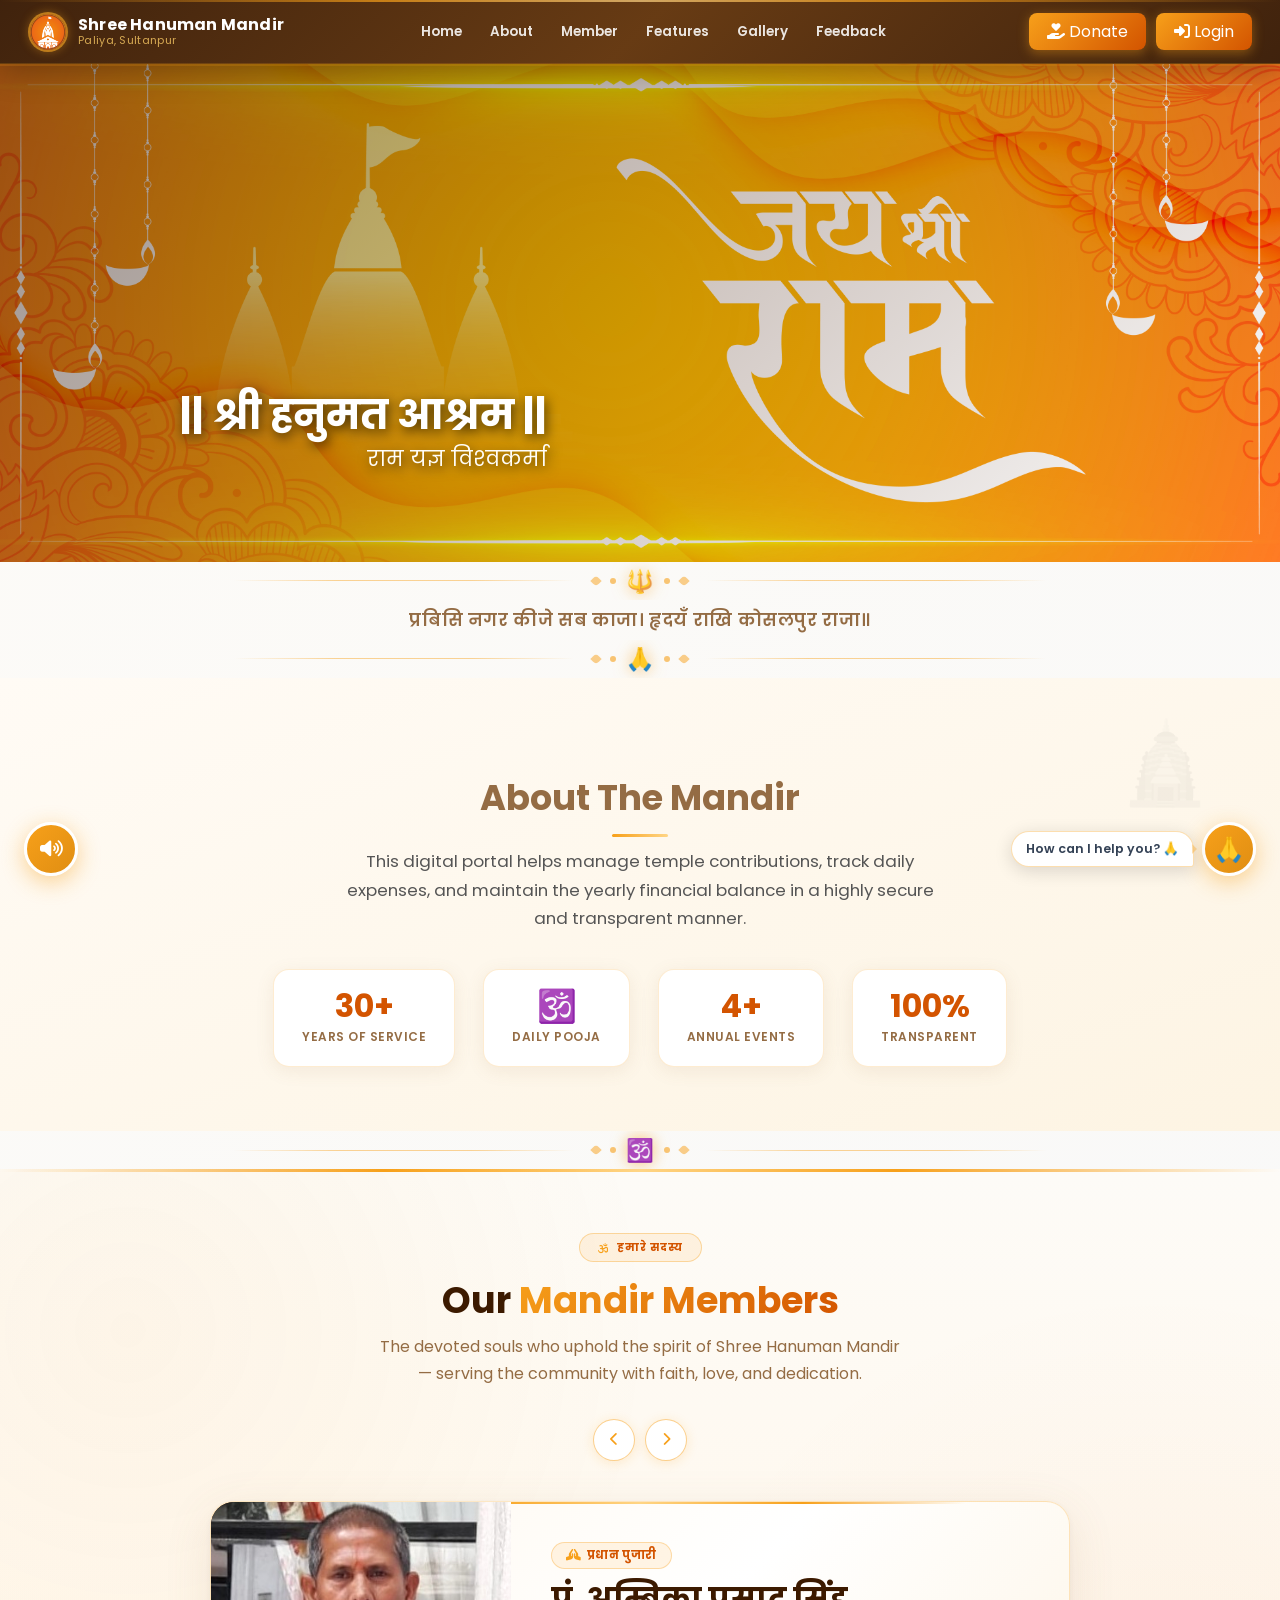
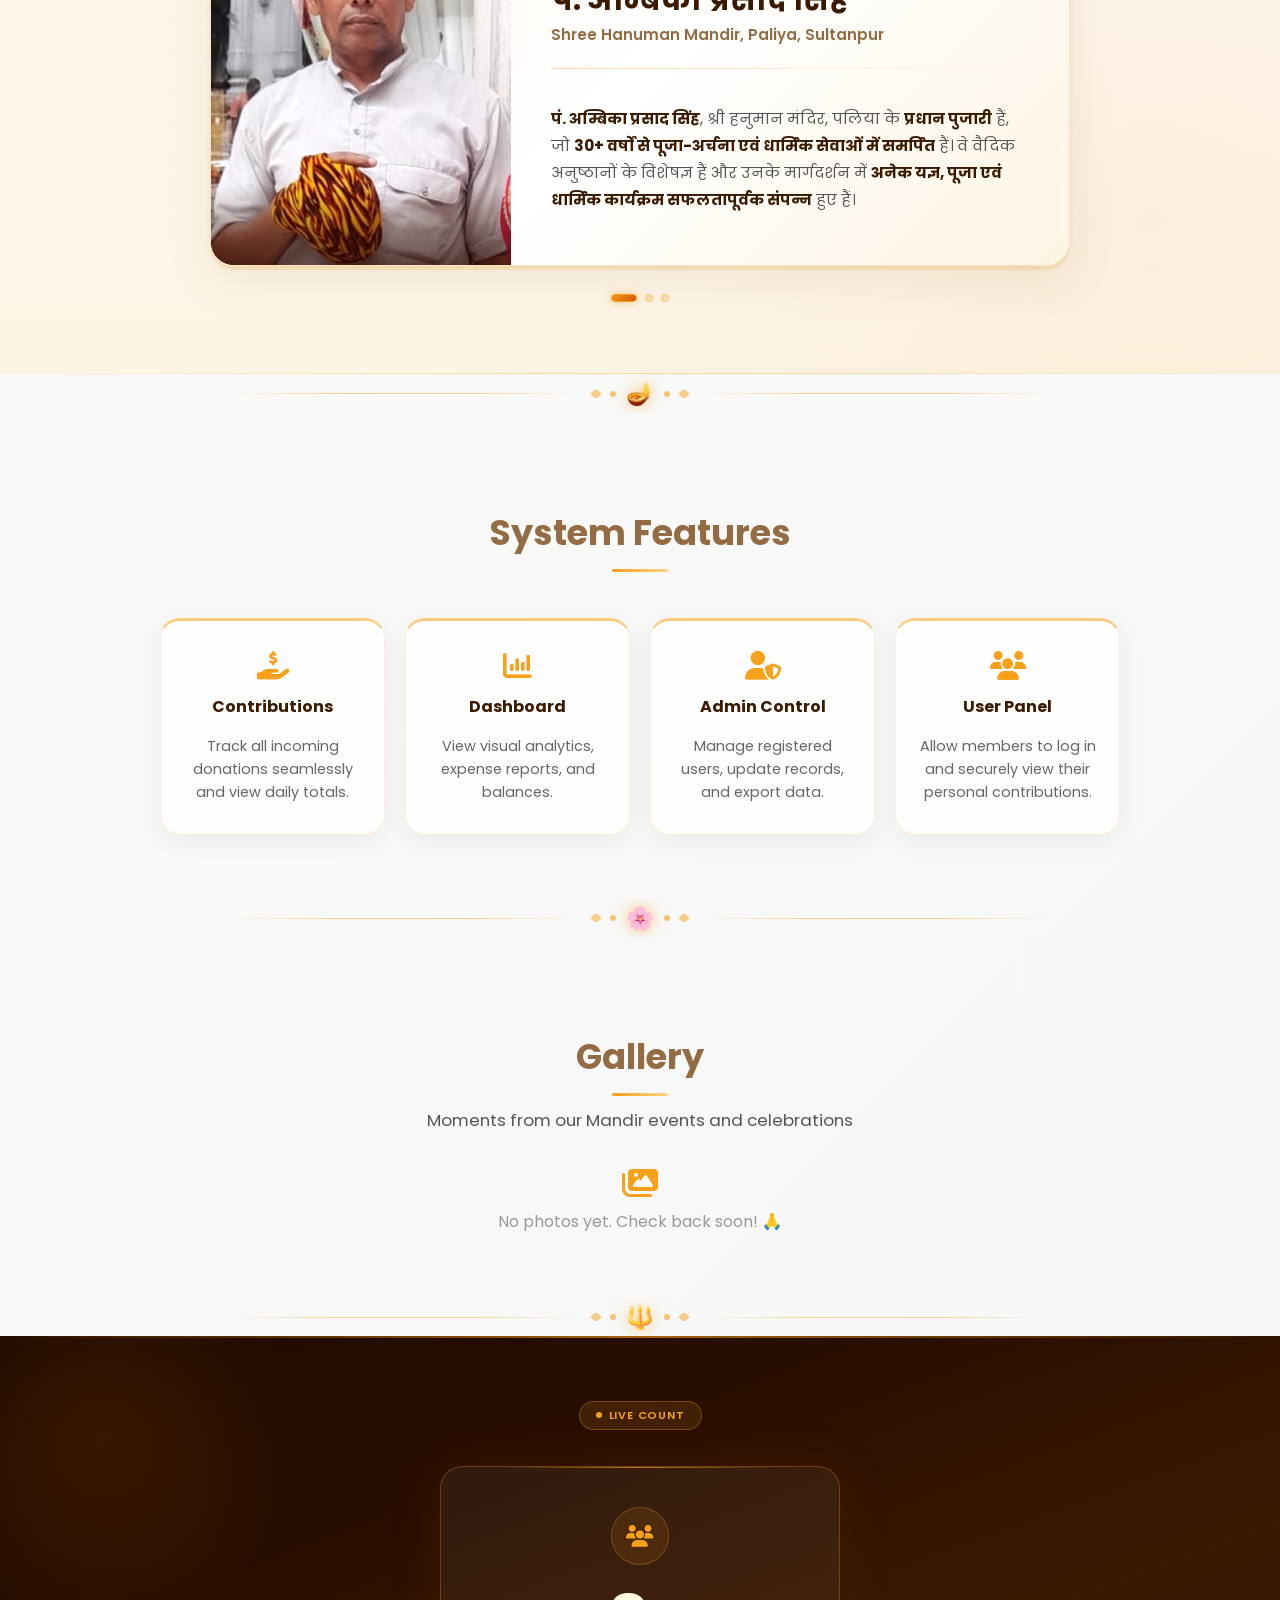
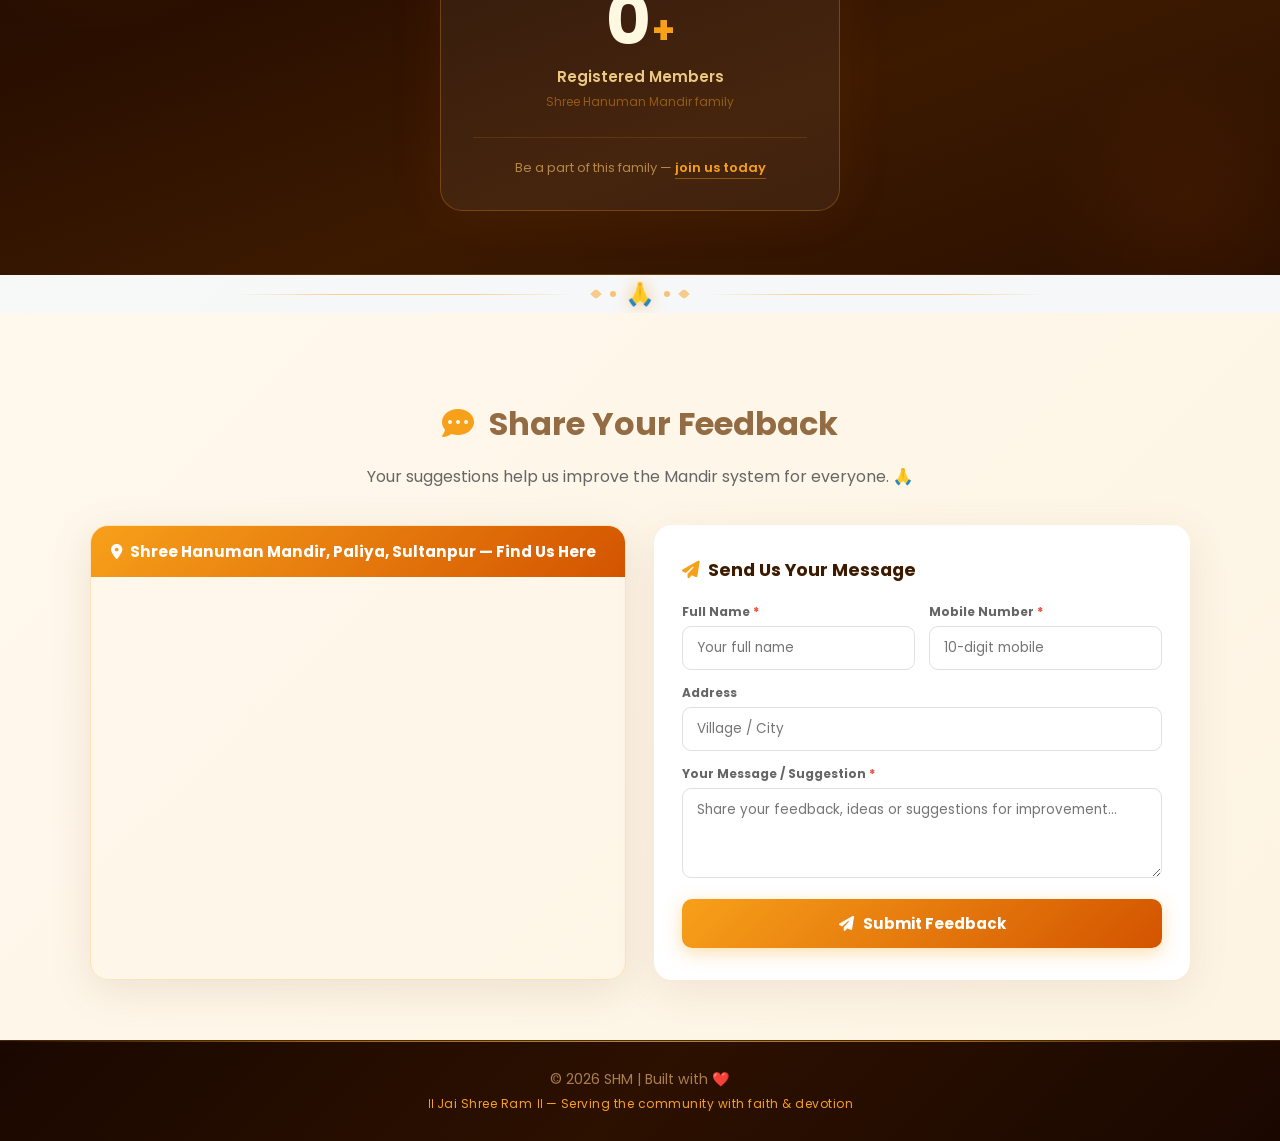
==== commit 90a4279c: "enhance index" ====
--- a/index.html
+++ b/index.html
@@ -95,7 +95,7 @@
          About</a
       >
       <a href="#features" onclick="closeNavMenu()">
-        <i class="fa-solid fa-info-circle"></i>
+        <i class="fa-solid fa-star"></i>
          Features</a
       >
       <a href="#gallery" onclick="closeNavMenu()">
@@ -174,7 +174,24 @@
         expenses, and maintain the yearly financial balance in a highly secure
         and transparent manner.
       </p>
-
+      <div class="about-stats-row">
+        <div class="about-stat">
+          <div class="about-stat-num">30+</div>
+          <div class="about-stat-label">Years of Service</div>
+        </div>
+        <div class="about-stat">
+          <div class="about-stat-num">🕉️</div>
+          <div class="about-stat-label">Daily Pooja</div>
+        </div>
+        <div class="about-stat">
+          <div class="about-stat-num">4+</div>
+          <div class="about-stat-label">Annual Events</div>
+        </div>
+        <div class="about-stat">
+          <div class="about-stat-num">100%</div>
+          <div class="about-stat-label">Transparent</div>
+        </div>
+      </div>
     </div>
 
     <!-- ══ OUR MEMBERS SECTION ══ -->
@@ -351,9 +368,13 @@
       <h2>Gallery</h2>
       <p>Moments from our Mandir events and celebrations</p>
 
-      <!-- Loading state -->
+      <!-- Loading state — skeleton shimmer cards -->
       <div class="gallery-loading-msg" id="galleryLoading">
-        <i class="fa-solid fa-spinner fa-spin"></i> Loading gallery...
+        <div class="gallery-skeleton-row">
+          <div class="gallery-skeleton-card"></div>
+          <div class="gallery-skeleton-card"></div>
+          <div class="gallery-skeleton-card"></div>
+        </div>
       </div>
 
       <!-- Empty state -->
@@ -411,6 +432,9 @@
 
     <!-- ══ COMMUNITY STATS SECTION ══ -->
     <div class="community-stats-section reveal" id="communityStats">
+      <!-- Background ambient orbs -->
+      <div class="cs-bg-orb-1"></div>
+      <div class="cs-bg-orb-2"></div>
 
       <div class="cs-eyebrow">
         <span class="cs-eyebrow-dot"></span>
@@ -428,7 +452,7 @@
         <div class="cs-label">Registered Members</div>
         <div class="cs-sublabel">Shree Hanuman Mandir family</div>
         <div class="cs-divider"></div>
-        <div class="cs-cta">Be a part of this family — <a href="#feedbackSection">join us today 🙏</a></div>
+        <div class="cs-cta">Be a part of this family — <a href="#feedbackSection">join us today</a></div>
       </div>
 
     </div>
@@ -539,16 +563,19 @@
             <div>
               <label>Full Name <span style="color: #e74c3c">*</span></label>
               <input id="fb_name" placeholder="Your full name" />
+              <span class="field-error-msg"></span>
             </div>
             <div>
               <label>Mobile Number <span style="color: #e74c3c">*</span></label>
-              <input id="fb_mobile" placeholder="10-digit mobile" maxlength="15" />
+              <input id="fb_mobile" placeholder="10-digit mobile" maxlength="15" inputmode="numeric" />
+              <span class="field-error-msg"></span>
             </div>
           </div>
           <label>Address</label>
           <input id="fb_address" placeholder="Village / City" />
           <label>Your Message / Suggestion <span style="color: #e74c3c">*</span></label>
           <textarea id="fb_message" placeholder="Share your feedback, ideas or suggestions for improvement..."></textarea>
+          <span class="field-error-msg"></span>
           <button class="feedback-submit-btn" onclick="submitFeedback()">
             <i class="fa-solid fa-paper-plane"></i> &nbsp; Submit Feedback
           </button>
@@ -569,7 +596,10 @@
       </div>
     </div>
 
-    <div class="footer" id="pageFooter">© 2026 Mandir System | Built with <span>❤️</span></div>
+    <div class="footer" id="pageFooter">
+      © 2026 Mandir System | Built with <span>❤️</span>
+      <span class="footer-tagline">॥ जय श्री राम ॥ — Serving the community with faith &amp; devotion</span>
+    </div>
 
     <script src="https://cdnjs.cloudflare.com/ajax/libs/Swiper/11.0.5/swiper-bundle.min.js"></script>
     <script src="constants.js"></script>
@@ -639,7 +669,7 @@
 
         // Footer
         var pf = document.getElementById('pageFooter');
-        if (pf) pf.innerHTML = '&copy; ' + new Date().getFullYear() + ' ' + shortName + ' | Built with <span>&#10084;&#65039;</span>';
+        if (pf) pf.innerHTML = '&copy; ' + new Date().getFullYear() + ' ' + shortName + ' | Built with <span>&#10084;&#65039;</span><span class="footer-tagline">॥ ' + (tagline || 'जय श्री राम') + ' ॥ — Serving the community with faith &amp; devotion</span>';
       })();
     </script>
     <script src="config.js"></script>
--- a/index.css
+++ b/index.css
@@ -1,1980 +1,2205 @@
 * {
-    box-sizing: border-box;
-  }
-  html {
-    scroll-behavior: smooth;
-  }
-  body {
-    margin: 0;
-    padding: 0;
-    font-family: "Poppins", sans-serif;
-    background: linear-gradient(135deg, #fdfbf7 0%, #f4f6f9 100%);
-    color: #333;
-    overflow-x: hidden;
-  }
-  ::-webkit-scrollbar {
-    width: 10px;
-  }
-  ::-webkit-scrollbar-track {
-    background: #fdfbf7;
-  }
-  ::-webkit-scrollbar-thumb {
-    background: #f7a01a;
-    border-radius: 10px;
-  }
-  ::-webkit-scrollbar-thumb:hover {
-    background: #d35400;
-  }
-
-  /* SPLASH */
-  #splash-screen {
-    position: fixed;
-    top: 0;
-    left: 0;
-    width: 100%;
-    height: 100vh;
-    background: radial-gradient(
-      circle at center,
-      #f39c12 0%,
-      #d35400 45%,
-      #8e1900 100%
-    );
-    z-index: 9999;
-    display: flex;
-    justify-content: center;
-    align-items: center;
-    transition: opacity 0.8s ease-out, visibility 0.8s ease-out;
-  }
-  .splash-text {
-    color: #fff2c8;
-    font-size: 5rem;
-    font-weight: 700;
-    text-align: center;
-    text-shadow: 0 0 30px rgba(255, 242, 200, 0.8),
-      0 0 60px rgba(243, 156, 18, 0.6);
-    animation: pulseGlow 1.5s infinite alternate;
-  }
-  .splash-hidden {
+  box-sizing: border-box;
+}
+html {
+  scroll-behavior: smooth;
+}
+body {
+  margin: 0;
+  padding: 0;
+  font-family: "Poppins", sans-serif;
+  background: linear-gradient(135deg, #fdfbf7 0%, #f4f6f9 100%);
+  color: #333;
+  overflow-x: hidden;
+}
+::-webkit-scrollbar {
+  width: 10px;
+}
+::-webkit-scrollbar-track {
+  background: #fdfbf7;
+}
+::-webkit-scrollbar-thumb {
+  background: #f7a01a;
+  border-radius: 10px;
+}
+::-webkit-scrollbar-thumb:hover {
+  background: #d35400;
+}
+
+/* SPLASH */
+#splash-screen {
+  position: fixed;
+  top: 0;
+  left: 0;
+  width: 100%;
+  height: 100vh;
+  background: radial-gradient(
+    circle at center,
+    #f39c12 0%,
+    #d35400 45%,
+    #8e1900 100%
+  );
+  z-index: 9999;
+  display: flex;
+  justify-content: center;
+  align-items: center;
+  transition: opacity 0.8s ease-out, visibility 0.8s ease-out;
+}
+.splash-text {
+  color: #fff2c8;
+  font-size: 5rem;
+  font-weight: 700;
+  text-align: center;
+  text-shadow: 0 0 30px rgba(255, 242, 200, 0.8),
+    0 0 60px rgba(243, 156, 18, 0.6);
+  animation: pulseGlow 1.5s infinite alternate;
+}
+.splash-hidden {
+  opacity: 0;
+  visibility: hidden;
+}
+@keyframes pulseGlow {
+  from {
+    transform: scale(0.95);
+    text-shadow: 0 0 20px rgba(255, 242, 200, 0.6);
+  }
+  to {
+    transform: scale(1.05);
+    text-shadow: 0 0 50px rgba(255, 242, 200, 1),
+      0 0 80px rgba(243, 156, 18, 0.8);
+  }
+}
+
+@keyframes fadeIn {
+  from {
     opacity: 0;
-    visibility: hidden;
-  }
-  @keyframes pulseGlow {
-    from {
-      transform: scale(0.95);
-      text-shadow: 0 0 20px rgba(255, 242, 200, 0.6);
-    }
-    to {
-      transform: scale(1.05);
-      text-shadow: 0 0 50px rgba(255, 242, 200, 1),
-        0 0 80px rgba(243, 156, 18, 0.8);
-    }
-  }
-
-  @keyframes fadeIn {
-    from {
-      opacity: 0;
-    }
-    to {
-      opacity: 1;
-    }
-  }
-  @keyframes slideUp {
-    from {
-      opacity: 0;
-      transform: translateY(40px);
-    }
-    to {
-      opacity: 1;
-      transform: translateY(0);
-    }
-  }
-  .reveal {
+  }
+  to {
+    opacity: 1;
+  }
+}
+@keyframes slideUp {
+  from {
     opacity: 0;
-    transform: translateY(30px);
-    transition: all 0.8s ease-out;
-  }
-  .reveal.active {
+    transform: translateY(40px);
+  }
+  to {
     opacity: 1;
     transform: translateY(0);
   }
-
-  /* ══ ANNOUNCEMENT BANNER ══ */
-  #announcementBanner {
-    display: none;
-    position: relative;
-    width: 100%;
-    background: linear-gradient(90deg, #4c1a6e 0%, #6b21a8 40%, #7c3aed 70%, #4c1a6e 100%);
-    background-size: 200% 100%;
-    animation: bannerShimmer 6s linear infinite, fadeIn 0.5s ease;
-    color: #fff;
-    font-family: "Poppins", sans-serif;
-    font-size: 0.82rem;
-    font-weight: 500;
-    z-index: 1100;
-    overflow: hidden;
-    border-bottom: 1px solid rgba(255,255,255,0.12);
-  }
-  @keyframes bannerShimmer {
-    0%   { background-position: 0% 0; }
-    100% { background-position: 200% 0; }
-  }
-  #announcementBanner.open { display: block; }
-  .ann-inner {
-    display: flex;
-    align-items: center;
-    justify-content: center;
-    gap: 12px;
-    padding: 9px 52px 9px 16px;
-    min-height: 38px;
-    text-align: center;
-    flex-wrap: wrap;
-  }
-  .ann-icon {
-    font-size: 1.1rem;
+}
+.reveal {
+  opacity: 0;
+  transform: translateY(30px);
+  transition: all 0.8s ease-out;
+}
+.reveal.active {
+  opacity: 1;
+  transform: translateY(0);
+}
+
+/* ══ ANNOUNCEMENT BANNER ══ */
+#announcementBanner {
+  display: none;
+  position: relative;
+  width: 100%;
+  background: linear-gradient(90deg, #4c1a6e 0%, #6b21a8 40%, #7c3aed 70%, #4c1a6e 100%);
+  background-size: 200% 100%;
+  animation: bannerShimmer 6s linear infinite, fadeIn 0.5s ease;
+  color: #fff;
+  font-family: "Poppins", sans-serif;
+  font-size: 0.82rem;
+  font-weight: 500;
+  z-index: 1100;
+  overflow: hidden;
+  border-bottom: 1px solid rgba(255,255,255,0.12);
+}
+@keyframes bannerShimmer {
+  0%   { background-position: 0% 0; }
+  100% { background-position: 200% 0; }
+}
+#announcementBanner.open { display: block; }
+.ann-inner {
+  display: flex;
+  align-items: center;
+  justify-content: center;
+  gap: 12px;
+  padding: 9px 52px 9px 16px;
+  min-height: 38px;
+  text-align: center;
+  flex-wrap: wrap;
+}
+.ann-icon {
+  font-size: 1.1rem;
+  flex-shrink: 0;
+  animation: annBell 2s ease-in-out infinite;
+}
+@keyframes annBell {
+  0%,100%{ transform: rotate(0); }
+  10%    { transform: rotate(12deg); }
+  20%    { transform: rotate(-10deg); }
+  30%    { transform: rotate(8deg); }
+  40%    { transform: rotate(-6deg); }
+  50%    { transform: rotate(0); }
+}
+.ann-text {
+  line-height: 1.45;
+  letter-spacing: 0.1px;
+}
+.ann-badge {
+  display: inline-block;
+  background: rgba(255,255,255,0.2);
+  border: 1px solid rgba(255,255,255,0.35);
+  border-radius: 20px;
+  padding: 2px 10px;
+  font-size: 0.75rem;
+  font-weight: 700;
+  letter-spacing: 0.5px;
+  color: #fff;
+  white-space: nowrap;
+  flex-shrink: 0;
+}
+.ann-close {
+  position: absolute;
+  right: 10px;
+  top: 50%;
+  transform: translateY(-50%);
+  background: none;
+  border: none;
+  color: rgba(255,255,255,0.7);
+  font-size: 1rem;
+  cursor: pointer;
+  padding: 4px 7px;
+  border-radius: 6px;
+  line-height: 1;
+  transition: background 0.15s, color 0.15s;
+  box-shadow: none;
+}
+.ann-close:hover {
+  background: rgba(255,255,255,0.15);
+  color: #fff;
+  transform: translateY(-50%);
+}
+@media(max-width:600px){
+  .ann-inner { padding: 8px 44px 8px 10px; gap: 8px; font-size: 0.78rem; }
+}
+
+/* ══ HEADER — Enhanced with logo ══ */
+.header {
+  position: sticky;
+  top: 0;
+  z-index: 1000;
+  background: linear-gradient(135deg, rgba(60,30,8,0.98) 0%, rgba(100,55,15,0.98) 50%, rgba(60,30,8,0.98) 100%);
+  backdrop-filter: blur(18px);
+  -webkit-backdrop-filter: blur(18px);
+  border-bottom: 1px solid rgba(247,160,26,0.22);
+  box-shadow: 0 2px 0 rgba(247,160,26,0.18), 0 6px 32px rgba(0,0,0,0.28);
+  color: white;
+  padding: 0 28px;
+  display: flex;
+  justify-content: space-between;
+  align-items: center;
+  width: 100%;
+  box-sizing: border-box;
+  height: 64px;
+  animation: fadeIn 1s ease-out 1.7s both;
+  gap: 16px;
+}
+/* subtle gold top line */
+.header::before {
+  content: '';
+  position: absolute;
+  top: 0; left: 0; right: 0; height: 2px;
+  background: linear-gradient(90deg, transparent 0%, #f7a01a 30%, #ffd585 50%, #f7a01a 70%, transparent 100%);
+  opacity: 0.7;
+  pointer-events: none;
+}
+.header-brand {
+  display: flex;
+  align-items: center;
+  gap: 10px;
+  min-width: 0;
+  flex-shrink: 1;
+  text-decoration: none;
+}
+.header-logo {
+  width: 40px;
+  height: 40px;
+  border-radius: 50%;
+  object-fit: cover;
+  border: 2px solid rgba(247,160,26,0.55);
+  box-shadow: 0 0 10px rgba(247,160,26,0.35);
+  flex-shrink: 0;
+  background: #78501e;
+}
+.header-brand-text {
+  display: flex;
+  flex-direction: column;
+  min-width: 0;
+}
+.header-brand-text .brand-main {
+  font-size: 1rem;
+  font-weight: 700;
+  white-space: nowrap;
+  overflow: hidden;
+  text-overflow: ellipsis;
+  color: #fff;
+  line-height: 1.15;
+  letter-spacing: 0.2px;
+}
+.header-brand-text .brand-sub {
+  font-size: 0.68rem;
+  font-weight: 400;
+  color: rgba(247,200,100,0.8);
+  white-space: nowrap;
+  overflow: hidden;
+  text-overflow: ellipsis;
+  letter-spacing: 0.3px;
+  line-height: 1.2;
+}
+
+/* ── Desktop nav (hidden on mobile) ── */
+.nav-links {
+  display: flex;
+  align-items: center;
+  gap: 2px;
+  flex-shrink: 0;
+}
+.nav-links a {
+  color: rgba(255, 255, 255, 0.88);
+  text-decoration: none;
+  font-size: 0.84rem;
+  font-weight: 600;
+  padding: 7px 13px;
+  border-radius: 8px;
+  transition: background 0.2s, color 0.2s;
+  display: flex;
+  align-items: center;
+  gap: 6px;
+  white-space: nowrap;
+  position: relative;
+}
+.nav-links a:hover {
+  background: rgba(247, 160, 26, 0.18);
+  color: #f7c35a;
+}
+.nav-links a i {
+  color: #f7a01a;
+  font-size: 0.8rem;
+}
+.nav-links a.active-link {
+  color: #f7c35a;
+}
+.nav-links a.active-link::after {
+  content: '';
+  position: absolute; bottom: 2px; left: 13px; right: 13px;
+  height: 2px; border-radius: 2px;
+  background: #f7a01a;
+}
+.login-nav-links a{
+  text-decoration: none;
+}
+.login-nav-links a.login-donate-btn {
+  background: linear-gradient(135deg, #f7a01a, #d35400);
+  color: white;
+  padding: 7px 18px;
+  border-radius: 8px;
+  margin-left: 6px;
+  box-shadow: 0 3px 12px rgba(247, 160, 26, 0.4);
+}
+
+.login-nav-links a.login-btn {
+  background: linear-gradient(135deg, #f7a01a, #d35400);
+  color: white;
+  padding: 7px 18px;
+  border-radius: 8px;
+  margin-left: 6px;
+  box-shadow: 0 3px 12px rgba(247, 160, 26, 0.4);
+}
+.login-nav-links a.login-btn:hover {
+  background: linear-gradient(135deg, #ffb833, #e56000);
+  color: white;
+  transform: translateY(-1px);
+  box-shadow: 0 5px 18px rgba(247,160,26,0.55);
+}
+.login-nav-links a.login-btn i { color: white; }
+.login-nav-links a.login-btn::after { display: none; }
+
+/* ── Hamburger button (hidden on desktop) ── */
+.hamburger-btn {
+  display: none;
+  background: rgba(255, 255, 255, 0.1);
+  border: 1.5px solid rgba(255, 255, 255, 0.25);
+  color: white;
+  font-size: 1.25rem;
+  cursor: pointer;
+  padding: 7px 11px;
+  border-radius: 8px;
+  transition: background 0.2s;
+  box-shadow: none;
+  align-items: center;
+  justify-content: center;
+  flex-shrink: 0;
+  line-height: 1;
+}
+.hamburger-btn:hover {
+  background: rgba(247, 160, 26, 0.3);
+}
+
+/* ── Slide-down mobile nav menu ── */
+.nav-menu {
+  position: fixed;
+  top: 62px;
+  right: 0;
+  left: 0;
+  background: rgba(90, 55, 20, 0.98);
+  backdrop-filter: blur(16px);
+  -webkit-backdrop-filter: blur(16px);
+  display: none;
+  flex-direction: column;
+  padding: 8px 0 12px;
+  z-index: 999;
+  box-shadow: 0 10px 40px rgba(0, 0, 0, 0.35);
+  border-bottom: 2px solid rgba(247, 160, 26, 0.3);
+  animation: slideDown 0.22s ease;
+}
+.nav-menu.open {
+  display: flex;
+}
+@keyframes slideDown {
+  from {
+    opacity: 0;
+    transform: translateY(-8px);
+  }
+  to {
+    opacity: 1;
+    transform: translateY(0);
+  }
+}
+.nav-menu a {
+  color: rgba(255, 255, 255, 0.9);
+  text-decoration: none;
+  font-weight: 600;
+  padding: 13px 24px;
+  font-size: 0.95rem;
+  border-bottom: 1px solid rgba(255, 255, 255, 0.06);
+  display: flex;
+  align-items: center;
+  gap: 14px;
+  transition: background 0.18s, color 0.18s;
+}
+.nav-menu a:last-child {
+  border-bottom: none;
+}
+.nav-menu a:hover {
+  background: rgba(247, 160, 26, 0.2);
+  color: #f7c35a;
+}
+.nav-menu a i {
+  color: #f7a01a;
+  width: 20px;
+  text-align: center;
+}
+.nav-menu a.menu-login {
+  background: rgba(247, 160, 26, 0.15);
+  color: #f7c35a;
+  font-weight: 700;
+  margin: 8px 16px 0;
+  border-radius: 10px;
+  border-bottom: none;
+  justify-content: center;
+  border: 1.5px solid rgba(247, 160, 26, 0.4);
+}
+.nav-menu a.menu-login:hover {
+  background: #f7a01a;
+  color: white;
+}
+.nav-menu a.menu-login i {
+  color: inherit;
+  width: auto;
+}
+
+@media (max-width: 700px) {
+  .header {
+    padding: 0 14px;
+    height: 56px;
+  }
+  .header-logo { width: 34px; height: 34px; }
+  .header-brand-text .brand-main { font-size: 0.88rem; }
+  .header-brand-text .brand-sub  { display: none; }
+  .nav-links { display: none; }
+  .login-nav-links { display: none; }
+  .hamburger-btn { display: flex; }
+  .nav-menu { top: 56px; }
+}
+@media (min-width: 701px) {
+  .nav-links    { display: flex; }
+  .hamburger-btn { display: none !important; }
+  .nav-menu      { display: none !important; }
+}
+
+/* HERO */
+.hero {
+  background-image: url("Image/Background_pic.jpg");
+  background-color: #f7a01a;
+  width: 100%;
+  aspect-ratio: 1440 / 560;
+  height: auto;
+  min-height: unset;
+  color: white;
+  background-repeat: no-repeat;
+  background-position: center center;
+  background-size: 100% 100%;
+  margin: 0;
+  display: flex;
+  align-items: center;
+  animation: fadeIn 1.2s ease-out 1.7s both;
+  position: relative;
+  overflow: hidden;
+}
+/* Subtle dark gradient overlay for text readability */
+.hero::before {
+  content: '';
+  position: absolute;
+  inset: 0;
+  background: linear-gradient(
+    135deg,
+    rgba(30, 10, 0, 0.45) 0%,
+    rgba(60, 20, 0, 0.25) 50%,
+    transparent 100%
+  );
+  z-index: 1;
+  pointer-events: none;
+}
+.floating-ram {
+  position: absolute;
+  bottom: -50px;
+  color: #ffecd2;
+  font-weight: 700;
+  text-shadow: 0 0 10px rgba(247, 160, 26, 0.8),
+    0 0 20px rgba(247, 160, 26, 0.5);
+  pointer-events: none;
+  z-index: 1;
+  animation: floatUp linear forwards;
+  opacity: 0;
+}
+@keyframes floatUp {
+  0% {
+    transform: translateY(0) scale(0.6);
+    opacity: 0;
+  }
+  15% {
+    opacity: 0.8;
+  }
+  85% {
+    opacity: 0.8;
+  }
+  100% {
+    transform: translateY(var(--travel, -800px)) scale(1.3);
+    opacity: 0;
+  }
+}
+.hero-box {
+  position: absolute;
+  bottom: 18%;
+  left: 14.1%;
+  z-index: 2;
+  margin: 0;
+  padding: 0;
+}
+.hero-box h1 {
+  font-size: 3.2vw;
+  margin: 0;
+  font-weight: 700;
+  line-height: 1.25;
+  text-shadow: 2px 4px 12px rgba(0, 0, 0, 0.65);
+  text-align: left;
+  white-space: nowrap;
+  animation: slideUp 1s ease-out 2s both;
+}
+.hero-box h1 span {
+  display: block;
+  font-size: 1.65vw;
+  font-weight: 400;
+  margin-top: 0.4vw;
+  color: #fffdf8;
+  text-align: right;
+  white-space: nowrap;
+}
+
+
+/* SECTION */
+.section {
+  padding: 64px 24px;
+  text-align: center;
+}
+.section h2 {
+  font-size: 2.2rem;
+  color: #946c44;
+  margin-bottom: 10px;
+  position: relative;
+  display: inline-block;
+}
+/* Gold underline accent on section headings */
+.section h2::after {
+  content: '';
+  display: block;
+  width: 56px;
+  height: 3px;
+  border-radius: 3px;
+  background: linear-gradient(90deg, #f7a01a, #ffd585);
+  margin: 10px auto 0;
+}
+.section p {
+  font-size: 1.05rem;
+  color: #555;
+  max-width: 600px;
+  margin: 0 auto;
+  line-height: 1.7;
+}
+
+/* ── About section enhancements ── */
+#about {
+  background: linear-gradient(160deg, #fffbf5 0%, #fdf4e3 100%);
+  position: relative;
+}
+#about::before {
+  content: '🛕';
+  position: absolute;
+  top: 24px; right: 5%;
+  font-size: 5rem;
+  opacity: 0.05;
+  pointer-events: none;
+  user-select: none;
+  filter: grayscale(1);
+}
+.about-stats-row {
+  display: flex;
+  justify-content: center;
+  gap: 28px;
+  margin-top: 36px;
+  flex-wrap: wrap;
+}
+.about-stat {
+  background: white;
+  border: 1px solid rgba(247,160,26,0.2);
+  border-radius: 16px;
+  padding: 20px 28px;
+  min-width: 130px;
+  text-align: center;
+  box-shadow: 0 4px 18px rgba(148,108,68,0.1);
+  transition: transform 0.3s ease, box-shadow 0.3s ease;
+}
+.about-stat:hover {
+  transform: translateY(-4px);
+  box-shadow: 0 10px 28px rgba(247,160,26,0.2);
+}
+.about-stat-num {
+  font-size: 2rem;
+  font-weight: 700;
+  color: #d35400;
+  line-height: 1;
+  margin-bottom: 6px;
+}
+.about-stat-label {
+  font-size: 0.75rem;
+  font-weight: 600;
+  color: #946c44;
+  letter-spacing: 0.5px;
+  text-transform: uppercase;
+}
+
+/* CARDS — glassmorphism upgrade */
+.cards {
+  display: grid;
+  grid-template-columns: repeat(auto-fit, minmax(200px, 1fr));
+  gap: 20px;
+  margin-top: 36px;
+  max-width: 960px;
+  margin-left: auto;
+  margin-right: auto;
+}
+.card {
+  background: rgba(255, 255, 255, 0.82);
+  backdrop-filter: blur(12px);
+  -webkit-backdrop-filter: blur(12px);
+  padding: 30px 22px;
+  width: 100%;
+  border-radius: 20px;
+  border: 1px solid rgba(247, 160, 26, 0.18);
+  border-top: 3px solid rgba(247, 160, 26, 0.55);
+  box-shadow: 0 6px 24px rgba(0, 0, 0, 0.06);
+  transition: all 0.35s cubic-bezier(.34,1.4,.64,1);
+  position: relative;
+  overflow: hidden;
+}
+/* Shimmer sweep on hover */
+.card::before {
+  content: '';
+  position: absolute;
+  top: 0; left: -80%; width: 55%; height: 100%;
+  background: linear-gradient(105deg, transparent 30%, rgba(247,160,26,0.06) 50%, transparent 70%);
+  transition: left 0.6s ease;
+  pointer-events: none;
+}
+.card:hover::before { left: 130%; }
+.card:hover {
+  transform: translateY(-8px) scale(1.02);
+  box-shadow: 0 18px 40px rgba(247, 160, 26, 0.2);
+  border-color: rgba(247, 160, 26, 0.5);
+  border-top-color: #f7a01a;
+}
+.card h3 {
+  margin-top: 0;
+  color: #3c1a00;
+  font-weight: 700;
+  font-size: 1rem;
+}
+.card h3 i {
+  color: #f7a01a;
+  font-size: 1.8rem;
+  display: block;
+  margin-bottom: 14px;
+  transition: transform 0.3s ease, filter 0.3s ease;
+  filter: drop-shadow(0 0 0px rgba(247,160,26,0));
+}
+.card:hover h3 i {
+  transform: scale(1.15);
+  filter: drop-shadow(0 0 8px rgba(247,160,26,0.5));
+}
+.card p {
+  font-size: 0.9rem;
+  color: #666;
+  line-height: 1.6;
+  margin: 0;
+}
+
+/* ── GALLERY — Swiper Section ── */
+.gallery-swiper-section {
+  position: relative;
+  max-width: 1100px;
+  margin: 36px auto 0;
+  padding: 0 60px;
+}
+.swiper-gallery {
+  border-radius: 18px;
+  overflow: hidden;
+}
+.swiper-slide-gallery {
+  border-radius: 16px;
+  overflow: hidden;
+  position: relative;
+  cursor: pointer;
+  background: #1a0e04;
+  box-shadow: 0 8px 32px rgba(0,0,0,0.45);
+  transition: transform 0.35s ease, box-shadow 0.35s ease;
+}
+.swiper-slide-gallery:hover {
+  transform: translateY(-6px) scale(1.02);
+  box-shadow: 0 18px 48px rgba(247,160,26,0.28), 0 0 0 1.5px rgba(247,160,26,0.45);
+}
+.swiper-slide-gallery img {
+  width: 100%; height: 280px;
+  object-fit: cover; object-position: center top;
+  display: block;
+  transition: transform 0.55s ease;
+}
+.swiper-slide-gallery:hover img { transform: scale(1.08); }
+/* gradient overlay */
+.swiper-slide-gallery .gc-overlay {
+  position: absolute; inset: 0;
+  background: linear-gradient(to bottom, transparent 45%, rgba(0,0,0,0.72) 100%);
+  pointer-events: none;
+}
+/* caption */
+.swiper-slide-gallery .gc-caption {
+  position: absolute; bottom: 0; left: 0; right: 0;
+  padding: 28px 14px 13px;
+  color: #fff; font-size: 0.86rem; font-weight: 700;
+  pointer-events: none; z-index: 3;
+  text-shadow: 0 1px 6px rgba(0,0,0,0.95);
+  transform: translateY(5px); transition: transform 0.3s;
+}
+.swiper-slide-gallery:hover .gc-caption { transform: translateY(0); }
+/* view icon */
+.swiper-slide-gallery .gc-view-icon {
+  position: absolute; top: 50%; left: 50%;
+  transform: translate(-50%,-50%) scale(0.4);
+  width: 52px; height: 52px; border-radius: 50%;
+  background: rgba(247,160,26,0.92);
+  display: flex; align-items: center; justify-content: center;
+  color: #fff; font-size: 1.1rem;
+  opacity: 0; transition: all 0.3s cubic-bezier(.34,1.56,.64,1);
+  pointer-events: none; z-index: 5;
+  box-shadow: 0 4px 20px rgba(247,160,26,0.6);
+}
+.swiper-slide-gallery:hover .gc-view-icon {
+  opacity: 1; transform: translate(-50%,-50%) scale(1);
+}
+/* gold border on hover */
+.swiper-slide-gallery::after {
+  content: ''; position: absolute; inset: 0; border-radius: 16px;
+  border: 1.5px solid rgba(247,160,26,0);
+  transition: border-color 0.3s; pointer-events: none;
+}
+.swiper-slide-gallery:hover::after { border-color: rgba(247,160,26,0.5); }
+
+/* custom nav arrows */
+.swiper-button-prev-custom,
+.swiper-button-next-custom {
+  position: absolute; top: 50%; transform: translateY(-50%);
+  width: 44px; height: 44px; border-radius: 50%; z-index: 10;
+  border: 1.5px solid rgba(247,160,26,0.55);
+  background: rgba(255,255,255,0.92);
+  color: #f7a01a; font-size: 0.92rem; cursor: pointer;
+  display: flex; align-items: center; justify-content: center;
+  transition: all 0.22s;
+  box-shadow: 0 4px 18px rgba(0,0,0,0.15);
+}
+.swiper-button-prev-custom { left: 6px; }
+.swiper-button-next-custom { right: 6px; }
+.swiper-button-prev-custom:hover,
+.swiper-button-next-custom:hover {
+  background: #f7a01a; color: #fff; border-color: #f7a01a;
+  transform: translateY(-50%) scale(1.1);
+  box-shadow: 0 6px 22px rgba(247,160,26,0.45);
+}
+/* Swiper pagination */
+.swiper-pagination-gallery {
+  position: relative; margin-top: 22px;
+  display: flex; justify-content: center; gap: 8px; align-items: center;
+}
+.swiper-pagination-gallery .swiper-pagination-bullet {
+  width: 8px; height: 8px; border-radius: 4px;
+  background: rgba(148,108,68,0.25); opacity: 1;
+  transition: all 0.35s cubic-bezier(.34,1.56,.64,1);
+  cursor: pointer;
+}
+.swiper-pagination-gallery .swiper-pagination-bullet-active {
+  background: linear-gradient(90deg, #f7a01a, #ffd585);
+  width: 28px;
+  box-shadow: 0 0 8px rgba(247,160,26,0.6);
+}
+.gallery-loading-msg { margin-top: 32px; color: #b89060; font-size: 1rem; display: none; }
+.gallery-empty-msg   { margin-top: 32px; color: #999; font-size: 1rem; display: none; }
+
+/* ── Gallery skeleton shimmer ── */
+.gallery-skeleton-row {
+  display: grid;
+  grid-template-columns: repeat(3, 1fr);
+  gap: 20px;
+  max-width: 1100px;
+  margin: 36px auto 0;
+  padding: 0 60px;
+}
+.gallery-skeleton-card {
+  border-radius: 16px;
+  height: 280px;
+  background: linear-gradient(90deg, #f0e8d8 0%, #fdf4e3 40%, #f0e8d8 100%);
+  background-size: 200% 100%;
+  animation: skelShimmer 1.5s ease-in-out infinite;
+}
+@keyframes skelShimmer {
+  0%   { background-position: 200% 0; }
+  100% { background-position: -200% 0; }
+}
+.gallery-skeleton-card:nth-child(2) { animation-delay: 0.15s; }
+.gallery-skeleton-card:nth-child(3) { animation-delay: 0.3s; }
+@media (max-width: 768px) {
+  .gallery-skeleton-row {
+    grid-template-columns: repeat(2, 1fr);
+    padding: 0 44px;
+  }
+  .gallery-skeleton-card:nth-child(3) { display: none; }
+}
+@media (max-width: 520px) {
+  .gallery-skeleton-row {
+    grid-template-columns: 1fr;
+    padding: 0 32px;
+  }
+  .gallery-skeleton-card:nth-child(2) { display: none; }
+}
+
+/* ── LIGHTBOX ── */
+.gc-lightbox {
+  display: none; position: fixed; inset: 0; z-index: 99999;
+  flex-direction: column; align-items: stretch; justify-content: flex-start;
+}
+.gc-lightbox.open { display: flex; }
+
+/* Warm saffron-tinted backdrop instead of plain black */
+.gc-lb-backdrop {
+  position: absolute; inset: 0;
+  background: linear-gradient(160deg,
+    rgba(60,20,0,0.96) 0%,
+    rgba(90,35,5,0.97) 40%,
+    rgba(50,15,0,0.96) 100%);
+  backdrop-filter: blur(28px);
+  -webkit-backdrop-filter: blur(28px);
+  animation: gcBdIn 0.28s ease forwards;
+}
+/* subtle warm glow rings */
+.gc-lb-backdrop::after {
+  content: '';
+  position: absolute; inset: 0;
+  background:
+    radial-gradient(ellipse 60% 40% at 50% 0%, rgba(247,160,26,0.10) 0%, transparent 70%),
+    radial-gradient(ellipse 60% 40% at 50% 100%, rgba(180,70,0,0.08) 0%, transparent 70%);
+  pointer-events: none;
+}
+@keyframes gcBdIn { from{opacity:0} to{opacity:1} }
+
+/* ── Top bar: always fixed at very top of viewport ── */
+.gc-lb-topbar {
+  position: fixed; top: 0; left: 0; right: 0;
+  z-index: 100001;
+  display: flex; align-items: center; justify-content: space-between;
+  padding: 10px 14px 8px;
+  pointer-events: none; /* let clicks pass through gap */
+}
+.gc-lb-topbar > * { pointer-events: all; }
+.gc-lb-counter {
+  color: #f7c35a; font-size: 0.8rem; font-weight: 700;
+  background: rgba(60,20,0,0.72); padding: 5px 14px; border-radius: 20px;
+  border: 1px solid rgba(247,160,26,0.28);
+  backdrop-filter: blur(8px); letter-spacing: 1px;
+}
+.gc-lightbox-close {
+  width: 42px; height: 42px; border-radius: 50%;
+  border: 1.5px solid rgba(247,160,26,0.35);
+  background: rgba(60,20,0,0.72); color: rgba(255,255,255,0.85);
+  font-size: 1rem; cursor: pointer;
+  display: flex; align-items: center; justify-content: center;
+  transition: all 0.25s; backdrop-filter: blur(8px);
+  flex-shrink: 0;
+}
+.gc-lightbox-close:hover {
+  background: #f7a01a; color: #fff; border-color: #f7a01a;
+  transform: rotate(90deg) scale(1.1);
+}
+
+/* ── Centre panel: fills remaining height ── */
+.gc-lb-panel {
+  position: relative; z-index: 2;
+  flex: 1; display: flex; flex-direction: column;
+  align-items: center; justify-content: center;
+  padding: 0 64px 14px;
+  min-height: 0;
+  animation: gcPanelIn 0.38s cubic-bezier(.34,1.56,.64,1) forwards;
+  box-sizing: border-box;
+}
+@keyframes gcPanelIn {
+  from { opacity:0; transform: scale(0.78) translateY(28px); }
+  to   { opacity:1; transform: scale(1) translateY(0); }
+}
+.gc-lb-panel.closing { animation: gcPanelOut 0.22s ease forwards; }
+@keyframes gcPanelOut {
+  from { opacity:1; transform:scale(1); }
+  to   { opacity:0; transform:scale(0.88) translateY(16px); }
+}
+
+/* ── image frame ── */
+.gc-lb-frame {
+  position: relative; border-radius: 16px;
+  overflow: hidden;
+  box-shadow:
+    0 0 0 1.5px rgba(247,160,26,0.45),
+    0 24px 80px rgba(0,0,0,0.7),
+    0 0 50px rgba(247,120,0,0.12);
+  display: flex; align-items: center; justify-content: center;
+  max-width: 100%; max-height: 100%;
+}
+.gc-lb-frame::before {
+  content: '';
+  position: absolute; top: 0; left: 8%; right: 8%; height: 2px;
+  background: linear-gradient(90deg, transparent, #f7a01a, #ffd585, #f7a01a, transparent);
+  z-index: 2; pointer-events: none;
+}
+.gc-lb-frame img {
+  display: block;
+  max-width: min(92vw, calc(100vw - 128px));
+  max-height: calc(100dvh - 80px);
+  width: auto; height: auto;
+  object-fit: contain;
+  border-radius: 16px;
+}
+
+/* slide animations */
+.gc-lb-frame img.lb-out-l { animation: lbOutL 0.15s ease forwards; }
+.gc-lb-frame img.lb-out-r { animation: lbOutR 0.15s ease forwards; }
+.gc-lb-frame img.lb-in-l  { animation: lbInL  0.26s cubic-bezier(.34,1.56,.64,1) forwards; }
+.gc-lb-frame img.lb-in-r  { animation: lbInR  0.26s cubic-bezier(.34,1.56,.64,1) forwards; }
+@keyframes lbOutL { to { opacity:0; transform: translateX(-40px) scale(0.92); } }
+@keyframes lbOutR { to { opacity:0; transform: translateX( 40px) scale(0.92); } }
+@keyframes lbInL  { from { opacity:0; transform: translateX( 40px) scale(0.92); } to { opacity:1; transform:none; } }
+@keyframes lbInR  { from { opacity:0; transform: translateX(-40px) scale(0.92); } to { opacity:1; transform:none; } }
+
+/* nav arrows — sit outside the frame */
+.gc-lb-prev, .gc-lb-next {
+  position: absolute; top: 50%; transform: translateY(-50%);
+  width: 44px; height: 44px; border-radius: 50%;
+  border: 1.5px solid rgba(247,160,26,0.45);
+  background: rgba(60,20,0,0.80); color: #f7a01a; font-size: 0.9rem;
+  cursor: pointer; display: flex; align-items: center; justify-content: center;
+  transition: all 0.22s; z-index: 4; backdrop-filter: blur(8px);
+}
+.gc-lb-prev { left: -54px; } .gc-lb-next { right: -54px; }
+.gc-lb-prev:hover, .gc-lb-next:hover {
+  background: #f7a01a; color: #fff; border-color: #f7a01a;
+  transform: translateY(-50%) scale(1.12);
+  box-shadow: 0 4px 18px rgba(247,160,26,0.45);
+}
+
+/* caption */
+#gcLbCaption {
+  margin-top: 12px;
+  color: rgba(255,220,140,0.92); font-size: 0.88rem; font-weight: 500;
+  text-align: center; max-width: 80vw;
+  padding: 6px 18px;
+  background: rgba(60,20,0,0.55); border-radius: 30px;
+  backdrop-filter: blur(6px);
+  border: 1px solid rgba(247,160,26,0.18);
+  letter-spacing: 0.3px;
+}
+
+@media(max-width: 768px) {
+  .swiper-slide-gallery img { height: 260px; }
+  .gallery-swiper-section { padding: 0 44px; }
+  .gc-lb-panel { padding: 0 50px 12px; }
+  .gc-lb-prev { left: -46px; width: 38px; height: 38px; }
+  .gc-lb-next { right: -46px; width: 38px; height: 38px; }
+}
+@media(max-width: 520px) {
+  .swiper-slide-gallery img { height: 320px; }
+  .gallery-swiper-section { padding: 0 32px; }
+  .gc-lb-panel { padding: 0 12px 12px; }
+  .gc-lb-prev, .gc-lb-next { display: none; }
+  .swiper-button-prev-custom, .swiper-button-next-custom {
+    width: 36px; height: 36px; font-size: 0.78rem;
+  }
+  .gc-lb-frame img {
+    max-width: 96vw;
+    max-height: calc(100dvh - 80px);
+  }
+}
+
+/* ══ COMMUNITY STATS SECTION — Enhanced Band ══ */
+.community-stats-section {
+  padding: 64px 24px;
+  background: linear-gradient(160deg, #1e0a00 0%, #2a0f00 35%, #3c1a00 65%, #2a0f00 100%);
+  text-align: center;
+  position: relative;
+  overflow: hidden;
+}
+/* Ambient orbs */
+.community-stats-section::before {
+  content: '';
+  position: absolute; top: 0; left: 0; right: 0; height: 2px;
+  background: linear-gradient(90deg, transparent 0%, rgba(247,160,26,0.6) 50%, transparent 100%);
+}
+.community-stats-section::after {
+  content: '';
+  position: absolute; bottom: 0; left: 0; right: 0; height: 1px;
+  background: linear-gradient(90deg, transparent 0%, rgba(247,160,26,0.3) 50%, transparent 100%);
+}
+/* Background texture orbs */
+.cs-bg-orb-1 {
+  position: absolute; width: 400px; height: 400px; border-radius: 50%;
+  top: -100px; left: -100px; pointer-events: none;
+  background: radial-gradient(circle, rgba(247,120,0,0.10) 0%, transparent 70%);
+}
+.cs-bg-orb-2 {
+  position: absolute; width: 300px; height: 300px; border-radius: 50%;
+  bottom: -80px; right: -60px; pointer-events: none;
+  background: radial-gradient(circle, rgba(211,84,0,0.08) 0%, transparent 70%);
+}
+.cs-eyebrow {
+  display: inline-flex; align-items: center; gap: 7px;
+  background: rgba(247,160,26,0.12);
+  border: 1px solid rgba(247,160,26,0.32);
+  border-radius: 20px; padding: 5px 16px;
+  font-size: 11px; font-weight: 600;
+  color: #f7a01a; letter-spacing: 0.8px;
+  text-transform: uppercase; margin-bottom: 36px;
+}
+.cs-eyebrow-dot {
+  width: 6px; height: 6px; border-radius: 50%;
+  background: #f7a01a;
+  animation: csLivePulse 2s ease-in-out infinite;
+  flex-shrink: 0;
+}
+@keyframes csLivePulse { 0%,100%{opacity:1;transform:scale(1)} 50%{opacity:.4;transform:scale(.65)} }
+.cs-card {
+  max-width: 400px; margin: 0 auto;
+  background: rgba(255,255,255,0.05);
+  border: 1px solid rgba(247,160,26,0.28);
+  border-radius: 22px; padding: 40px 32px 32px;
+  position: relative;
+  box-shadow: 0 0 60px rgba(247,100,0,0.08);
+}
+.cs-card::before {
+  content: '';
+  position: absolute; top: 0; left: 15%; right: 15%; height: 1.5px;
+  background: linear-gradient(90deg, transparent, rgba(247,160,26,0.7), transparent);
+  border-radius: 1px;
+}
+.cs-icon-wrap {
+  width: 58px; height: 58px; border-radius: 50%;
+  background: rgba(247,160,26,0.10);
+  border: 1px solid rgba(247,160,26,0.28);
+  display: flex; align-items: center; justify-content: center;
+  margin: 0 auto 22px;
+}
+.cs-icon-wrap i { font-size: 22px; color: #f7a01a; }
+.cs-count-row {
+  display: flex; align-items: baseline;
+  justify-content: center; gap: 3px;
+  margin-bottom: 10px;
+}
+.cs-big-num {
+  font-size: 68px; font-weight: 700;
+  color: #fff8e1; line-height: 1;
+  letter-spacing: -2px;
+  font-variant-numeric: tabular-nums;
+  font-family: "Poppins", sans-serif;
+}
+.cs-big-plus {
+  font-size: 38px; font-weight: 700;
+  color: #f7a01a; line-height: 1;
+  font-family: "Poppins", sans-serif;
+}
+.cs-label {
+  font-size: 15px; font-weight: 600;
+  color: rgba(255,220,140,0.9);
+  margin-bottom: 5px;
+  font-family: "Poppins", sans-serif;
+}
+.cs-sublabel {
+  font-size: 12px; color: rgba(247,160,26,0.45);
+  margin-bottom: 26px;
+  font-family: "Poppins", sans-serif;
+}
+.cs-divider {
+  height: 1px;
+  background: rgba(247,160,26,0.15);
+  margin-bottom: 20px; border-radius: 1px;
+}
+.cs-cta {
+  font-size: 13px; color: rgba(255,200,110,0.6);
+  font-family: "Poppins", sans-serif;
+}
+.cs-cta a {
+  color: #f7a01a; font-weight: 600; text-decoration: none;
+  border-bottom: 1px solid rgba(247,160,26,0.4);
+  padding-bottom: 1px;
+  transition: border-color 0.2s, color 0.2s;
+}
+.cs-cta a:hover { color: #ffd585; border-color: rgba(255,213,133,0.6); }
+
+/* ══ FEEDBACK SECTION — Map Left + Form Right ══ */
+.feedback-section {
+  padding: 60px 20px;
+  background: linear-gradient(135deg, #fff8ed 0%, #fdf4e3 100%);
+  text-align: center;
+}
+.feedback-section h2 {
+  font-size: 2rem;
+  color: #946c44;
+  margin-bottom: 8px;
+}
+.feedback-section > p {
+  color: #666;
+  margin-bottom: 36px;
+  font-size: 1rem;
+}
+/* Two-column layout */
+.feedback-layout {
+  display: grid;
+  grid-template-columns: 1fr 1fr;
+  gap: 28px;
+  max-width: 1100px;
+  margin: 0 auto;
+  text-align: left;
+  align-items: start;
+}
+/* Map side */
+.feedback-map-side {
+  border-radius: 18px;
+  overflow: hidden;
+  box-shadow: 0 10px 40px rgba(148,108,68,0.15);
+  border: 1.5px solid rgba(247,160,26,0.22);
+  height: 100%;
+  min-height: 420px;
+  display: flex;
+  flex-direction: column;
+}
+.feedback-map-header {
+  background: linear-gradient(135deg, #f7a01a, #d35400);
+  color: white;
+  padding: 14px 20px;
+  font-size: 0.95rem;
+  font-weight: 700;
+  display: flex;
+  align-items: center;
+  gap: 8px;
+  flex-shrink: 0;
+}
+.feedback-map-side iframe {
+  flex: 1;
+  width: 100%;
+  border: none;
+  display: block;
+  min-height: 370px;
+}
+/* Form side */
+.feedback-form {
+  background: white;
+  border-radius: 18px;
+  box-shadow: 0 10px 40px rgba(148, 108, 68, 0.12);
+  padding: 32px 28px;
+  text-align: left;
+}
+.feedback-form-title {
+  font-size: 1.1rem;
+  font-weight: 700;
+  color: #3c1a00;
+  margin-bottom: 20px;
+  display: flex;
+  align-items: center;
+  gap: 8px;
+}
+.feedback-form-title i { color: #f7a01a; }
+.feedback-form label {
+  display: block;
+  font-size: 12px;
+  font-weight: 700;
+  color: #666;
+  margin-bottom: 5px;
+}
+.feedback-form input,
+.feedback-form textarea {
+  width: 100%;
+  padding: 11px 14px;
+  border: 1.5px solid #e0e0e0;
+  border-radius: 9px;
+  font-family: Poppins, sans-serif;
+  font-size: 13.5px;
+  outline: none;
+  transition: border-color 0.25s;
+  margin-bottom: 14px;
+  box-sizing: border-box;
+}
+.feedback-form input:focus,
+.feedback-form textarea:focus {
+  border-color: #f7a01a;
+}
+.feedback-form textarea {
+  resize: vertical;
+  min-height: 90px;
+}
+.feedback-form .form-row2 {
+  display: grid;
+  grid-template-columns: 1fr 1fr;
+  gap: 14px;
+}
+.feedback-submit-btn {
+  width: 100%;
+  padding: 13px;
+  background: linear-gradient(135deg, #f7a01a, #d35400);
+  color: white;
+  border: none;
+  border-radius: 10px;
+  font-family: Poppins, sans-serif;
+  font-size: 15px;
+  font-weight: 700;
+  cursor: pointer;
+  transition: all 0.3s;
+  box-shadow: 0 5px 18px rgba(247, 160, 26, 0.35);
+}
+.feedback-submit-btn:hover {
+  transform: translateY(-2px);
+  box-shadow: 0 8px 24px rgba(247, 160, 26, 0.5);
+}
+/* FIX #3: Thank you message */
+#feedbackThanks {
+  display: none;
+  text-align: center;
+  padding: 30px 20px;
+  background: #eafaf1;
+  border-radius: 14px;
+  margin-top: 16px;
+  animation: fbThanksFade 0.5s ease;
+  border: 1.5px solid #a7f3d0;
+}
+@keyframes fbThanksFade {
+  from {
+    opacity: 0;
+    transform: translateY(12px);
+  }
+  to {
+    opacity: 1;
+    transform: translateY(0);
+  }
+}
+#feedbackThanks .ty-icon {
+  font-size: 3rem;
+  margin-bottom: 10px;
+}
+#feedbackThanks h3 {
+  color: #1d9e75;
+  font-size: 1.4rem;
+  margin: 0 0 8px;
+}
+#feedbackThanks p {
+  color: #555;
+  margin: 0;
+  font-size: 0.95rem;
+  line-height: 1.6;
+}
+.fb-pending-badge {
+  display: inline-flex; align-items: center; gap: 6px;
+  background: #fff8e1;
+  border: 1.5px solid #f7a01a;
+  border-radius: 20px;
+  padding: 5px 16px;
+  font-size: 0.82rem; font-weight: 700;
+  color: #b45309;
+  letter-spacing: 0.4px;
+  margin-top: 14px;
+  box-shadow: 0 2px 8px rgba(247,160,26,0.15);
+}
+.fb-pending-badge i { color: #f7a01a; font-size: 0.78rem; }
+@media (max-width: 800px) {
+  .feedback-layout { grid-template-columns: 1fr; }
+  .feedback-map-side { min-height: 280px; }
+  .feedback-map-side iframe { min-height: 260px; }
+}
+
+/* FOOTER — Enhanced */
+.footer {
+  background: linear-gradient(135deg, #1a0800 0%, #2c1000 50%, #1a0800 100%);
+  color: rgba(255, 200, 130, 0.6);
+  text-align: center;
+  padding: 28px 20px;
+  font-size: 0.88rem;
+  border-top: 1px solid rgba(247,160,26,0.2);
+  position: relative;
+  overflow: hidden;
+}
+.footer::before {
+  content: '';
+  position: absolute; top: 0; left: 0; right: 0; height: 1px;
+  background: linear-gradient(90deg, transparent, #f7a01a, #ffd585, #f7a01a, transparent);
+  opacity: 0.6;
+}
+.footer span {
+  color: #f7a01a;
+}
+.footer-tagline {
+  display: block;
+  font-size: 0.75rem;
+  color: rgba(247,160,26,0.35);
+  margin-top: 5px;
+  letter-spacing: 0.5px;
+}
+
+/* ── Input validation error states ── */
+.feedback-form input.input-error,
+.feedback-form textarea.input-error {
+  border-color: #e74c3c !important;
+  background: rgba(231, 76, 60, 0.04);
+  animation: inputShake 0.38s cubic-bezier(.36,.07,.19,.97) both;
+}
+@keyframes inputShake {
+  10%, 90% { transform: translateX(-2px); }
+  20%, 80% { transform: translateX(3px); }
+  30%, 70% { transform: translateX(-4px); }
+  40%, 60% { transform: translateX(3px); }
+  50%       { transform: translateX(-2px); }
+}
+.feedback-form input.input-ok,
+.feedback-form textarea.input-ok {
+  border-color: #27ae60 !important;
+}
+.field-error-msg {
+  display: none;
+  font-size: 11px;
+  color: #e74c3c;
+  font-weight: 600;
+  margin-top: -10px;
+  margin-bottom: 10px;
+  padding-left: 2px;
+}
+.field-error-msg.show { display: block; }
+/* Submit button loading state */
+.feedback-submit-btn.loading {
+  opacity: 0.75;
+  cursor: not-allowed;
+  pointer-events: none;
+}
+.feedback-submit-btn.loading::after {
+  content: '';
+  display: inline-block;
+  width: 14px; height: 14px;
+  border: 2px solid rgba(255,255,255,0.4);
+  border-top-color: #fff;
+  border-radius: 50%;
+  animation: btnSpin 0.7s linear infinite;
+  margin-left: 10px;
+  vertical-align: middle;
+}
+@keyframes btnSpin { to { transform: rotate(360deg); } }
+
+/* AUDIO BUTTON */
+.audio-btn {
+  position: fixed;
+  bottom: 24px;
+  left: 24px;
+  right: auto;
+  background: linear-gradient(135deg, #f7a01a, #e08e12);
+  color: white;
+  border: none;
+  border-radius: 50%;
+  width: 54px;
+  height: 54px;
+  font-size: 18px;
+  cursor: pointer;
+  box-shadow: 0 6px 22px rgba(247, 160, 26, 0.45);
+  z-index: 99990;
+  display: flex;
+  justify-content: center;
+  align-items: center;
+  transition: transform 0.3s ease, box-shadow 0.3s ease;
+  border: 3px solid #fff;
+}
+.audio-btn:hover {
+  transform: scale(1.1) translateY(-3px);
+  box-shadow: 0 12px 25px rgba(247, 160, 26, 0.6);
+}
+
+@media (max-width: 768px) {
+  .splash-text {
+    font-size: 12vw;
+  }
+  .header {
+    height: 52px;
+    padding: 0 12px;
+  }
+  .header-logo { width: 32px; height: 32px; }
+  .header-brand-text .brand-main { font-size: 0.84rem; }
+  .hamburger-btn {
     flex-shrink: 0;
-    animation: annBell 2s ease-in-out infinite;
-  }
-  @keyframes annBell {
-    0%,100%{ transform: rotate(0); }
-    10%    { transform: rotate(12deg); }
-    20%    { transform: rotate(-10deg); }
-    30%    { transform: rotate(8deg); }
-    40%    { transform: rotate(-6deg); }
-    50%    { transform: rotate(0); }
-  }
-  .ann-text {
-    line-height: 1.45;
-    letter-spacing: 0.1px;
-  }
-  .ann-badge {
-    display: inline-block;
-    background: rgba(255,255,255,0.2);
-    border: 1px solid rgba(255,255,255,0.35);
-    border-radius: 20px;
-    padding: 2px 10px;
-    font-size: 0.75rem;
-    font-weight: 700;
-    letter-spacing: 0.5px;
-    color: #fff;
-    white-space: nowrap;
-    flex-shrink: 0;
-  }
-  .ann-close {
-    position: absolute;
-    right: 10px;
-    top: 50%;
-    transform: translateY(-50%);
-    background: none;
-    border: none;
-    color: rgba(255,255,255,0.7);
-    font-size: 1rem;
-    cursor: pointer;
-    padding: 4px 7px;
-    border-radius: 6px;
-    line-height: 1;
-    transition: background 0.15s, color 0.15s;
-    box-shadow: none;
-  }
-  .ann-close:hover {
-    background: rgba(255,255,255,0.15);
-    color: #fff;
-    transform: translateY(-50%);
-  }
-  @media(max-width:600px){
-    .ann-inner { padding: 8px 44px 8px 10px; gap: 8px; font-size: 0.78rem; }
-  }
-
-  /* ══ HEADER — Enhanced with logo ══ */
-  .header {
-    position: sticky;
-    top: 0;
-    z-index: 1000;
-    background: linear-gradient(135deg, rgba(60,30,8,0.98) 0%, rgba(100,55,15,0.98) 50%, rgba(60,30,8,0.98) 100%);
-    backdrop-filter: blur(18px);
-    -webkit-backdrop-filter: blur(18px);
-    border-bottom: 1px solid rgba(247,160,26,0.22);
-    box-shadow: 0 2px 0 rgba(247,160,26,0.18), 0 6px 32px rgba(0,0,0,0.28);
-    color: white;
-    padding: 0 28px;
-    display: flex;
-    justify-content: space-between;
-    align-items: center;
-    width: 100%;
-    box-sizing: border-box;
-    height: 64px;
-    animation: fadeIn 1s ease-out 1.7s both;
-    gap: 16px;
-  }
-  /* subtle gold top line */
-  .header::before {
-    content: '';
-    position: absolute;
-    top: 0; left: 0; right: 0; height: 2px;
-    background: linear-gradient(90deg, transparent 0%, #f7a01a 30%, #ffd585 50%, #f7a01a 70%, transparent 100%);
-    opacity: 0.7;
-    pointer-events: none;
-  }
-  .header-brand {
-    display: flex;
-    align-items: center;
-    gap: 10px;
-    min-width: 0;
-    flex-shrink: 1;
-    text-decoration: none;
-  }
-  .header-logo {
-    width: 40px;
-    height: 40px;
-    border-radius: 50%;
-    object-fit: cover;
-    border: 2px solid rgba(247,160,26,0.55);
-    box-shadow: 0 0 10px rgba(247,160,26,0.35);
-    flex-shrink: 0;
-    background: #78501e;
-  }
-  .header-brand-text {
-    display: flex;
-    flex-direction: column;
-    min-width: 0;
-  }
-  .header-brand-text .brand-main {
-    font-size: 1rem;
-    font-weight: 700;
-    white-space: nowrap;
-    overflow: hidden;
-    text-overflow: ellipsis;
-    color: #fff;
-    line-height: 1.15;
-    letter-spacing: 0.2px;
-  }
-  .header-brand-text .brand-sub {
-    font-size: 0.68rem;
-    font-weight: 400;
-    color: rgba(247,200,100,0.8);
-    white-space: nowrap;
-    overflow: hidden;
-    text-overflow: ellipsis;
-    letter-spacing: 0.3px;
-    line-height: 1.2;
-  }
-
-  /* ── Desktop nav (hidden on mobile) ── */
-  .nav-links {
-    display: flex;
-    align-items: center;
-    gap: 2px;
-    flex-shrink: 0;
-  }
-  .nav-links a {
-    color: rgba(255, 255, 255, 0.88);
-    text-decoration: none;
-    font-size: 0.84rem;
-    font-weight: 600;
-    padding: 7px 13px;
-    border-radius: 8px;
-    transition: background 0.2s, color 0.2s;
-    display: flex;
-    align-items: center;
-    gap: 6px;
-    white-space: nowrap;
-    position: relative;
-  }
-  .nav-links a:hover {
-    background: rgba(247, 160, 26, 0.18);
-    color: #f7c35a;
-  }
-  .nav-links a i {
-    color: #f7a01a;
-    font-size: 0.8rem;
-  }
-  .nav-links a.active-link {
-    color: #f7c35a;
-  }
-  .nav-links a.active-link::after {
-    content: '';
-    position: absolute; bottom: 2px; left: 13px; right: 13px;
-    height: 2px; border-radius: 2px;
-    background: #f7a01a;
-  }
-  .login-nav-links a{
-    text-decoration: none;
-  }
-  .login-nav-links a.login-donate-btn {
-    background: linear-gradient(135deg, #f7a01a, #d35400);
-    color: white;
-    padding: 7px 18px;
-    border-radius: 8px;
-    margin-left: 6px;
-    box-shadow: 0 3px 12px rgba(247, 160, 26, 0.4);
-  }
-
-  .login-nav-links a.login-btn {
-    background: linear-gradient(135deg, #f7a01a, #d35400);
-    color: white;
-    padding: 7px 18px;
-    border-radius: 8px;
-    margin-left: 6px;
-    box-shadow: 0 3px 12px rgba(247, 160, 26, 0.4);
-  }
-  .login-nav-links a.login-btn:hover {
-    background: linear-gradient(135deg, #ffb833, #e56000);
-    color: white;
-    transform: translateY(-1px);
-    box-shadow: 0 5px 18px rgba(247,160,26,0.55);
-  }
-  .login-nav-links a.login-btn i { color: white; }
-  .login-nav-links a.login-btn::after { display: none; }
-
-  /* ── Hamburger button (hidden on desktop) ── */
-  .hamburger-btn {
-    display: none;
-    background: rgba(255, 255, 255, 0.1);
-    border: 1.5px solid rgba(255, 255, 255, 0.25);
-    color: white;
-    font-size: 1.25rem;
-    cursor: pointer;
-    padding: 7px 11px;
-    border-radius: 8px;
-    transition: background 0.2s;
-    box-shadow: none;
-    align-items: center;
-    justify-content: center;
-    flex-shrink: 0;
-    line-height: 1;
-  }
-  .hamburger-btn:hover {
-    background: rgba(247, 160, 26, 0.3);
-  }
-
-  /* ── Slide-down mobile nav menu ── */
-  .nav-menu {
-    position: fixed;
-    top: 62px;
-    right: 0;
-    left: 0;
-    background: rgba(90, 55, 20, 0.98);
-    backdrop-filter: blur(16px);
-    -webkit-backdrop-filter: blur(16px);
-    display: none;
-    flex-direction: column;
-    padding: 8px 0 12px;
-    z-index: 999;
-    box-shadow: 0 10px 40px rgba(0, 0, 0, 0.35);
-    border-bottom: 2px solid rgba(247, 160, 26, 0.3);
-    animation: slideDown 0.22s ease;
-  }
-  .nav-menu.open {
-    display: flex;
-  }
-  @keyframes slideDown {
-    from {
-      opacity: 0;
-      transform: translateY(-8px);
-    }
-    to {
-      opacity: 1;
-      transform: translateY(0);
-    }
-  }
-  .nav-menu a {
-    color: rgba(255, 255, 255, 0.9);
-    text-decoration: none;
-    font-weight: 600;
-    padding: 13px 24px;
-    font-size: 0.95rem;
-    border-bottom: 1px solid rgba(255, 255, 255, 0.06);
-    display: flex;
-    align-items: center;
-    gap: 14px;
-    transition: background 0.18s, color 0.18s;
-  }
-  .nav-menu a:last-child {
-    border-bottom: none;
-  }
-  .nav-menu a:hover {
-    background: rgba(247, 160, 26, 0.2);
-    color: #f7c35a;
-  }
-  .nav-menu a i {
-    color: #f7a01a;
-    width: 20px;
-    text-align: center;
-  }
-  .nav-menu a.menu-login {
-    background: rgba(247, 160, 26, 0.15);
-    color: #f7c35a;
-    font-weight: 700;
-    margin: 8px 16px 0;
-    border-radius: 10px;
-    border-bottom: none;
-    justify-content: center;
-    border: 1.5px solid rgba(247, 160, 26, 0.4);
-  }
-  .nav-menu a.menu-login:hover {
-    background: #f7a01a;
-    color: white;
-  }
-  .nav-menu a.menu-login i {
-    color: inherit;
-    width: auto;
-  }
-
-  @media (max-width: 700px) {
-    .header {
-      padding: 0 14px;
-      height: 56px;
-    }
-    .header-logo { width: 34px; height: 34px; }
-    .header-brand-text .brand-main { font-size: 0.88rem; }
-    .header-brand-text .brand-sub  { display: none; }
-    .nav-links { display: none; }
-    .login-nav-links { display: none; }
-    .hamburger-btn { display: flex; }
-    .nav-menu { top: 56px; }
-  }
-  @media (min-width: 701px) {
-    .nav-links    { display: flex; }
-    .hamburger-btn { display: none !important; }
-    .nav-menu      { display: none !important; }
-  }
-
-  /* HERO */
+    font-size: 1.2rem;
+    padding: 6px 10px;
+  }
+  /* hero: aspect-ratio + vw font sizes handle all screen widths automatically */
   .hero {
-    background-image: url("Image/Background_pic.jpg");
-    background-color: #f7a01a;
-    width: 100%;
-    aspect-ratio: 1440 / 560;
-    height: auto;
-    min-height: unset;
-    color: white;
-    background-repeat: no-repeat;
-    background-position: center center;
     background-size: 100% 100%;
-    margin: 0;
-    display: flex;
-    align-items: center;
-    animation: fadeIn 1.2s ease-out 1.7s both;
-    position: relative;
-    overflow: hidden;
-  }
-  .floating-ram {
-    position: absolute;
-    bottom: -50px;
-    color: #ffecd2;
-    font-weight: 700;
-    text-shadow: 0 0 10px rgba(247, 160, 26, 0.8),
-      0 0 20px rgba(247, 160, 26, 0.5);
-    pointer-events: none;
-    z-index: 1;
-    animation: floatUp linear forwards;
-    opacity: 0;
-  }
-  @keyframes floatUp {
-    0% {
-      transform: translateY(0) scale(0.6);
-      opacity: 0;
-    }
-    15% {
-      opacity: 0.8;
-    }
-    85% {
-      opacity: 0.8;
-    }
-    100% {
-      transform: translateY(var(--travel, -800px)) scale(1.3);
-      opacity: 0;
-    }
-  }
-  .hero-box {
-    position: absolute;
-    bottom: 21%;
-    left: 14.1%;
-    z-index: 2;
-    margin: 0;
-    padding: 0;
-  }
-  .hero-box h1 {
-    font-size: 3.2vw;
-    margin: 0;
-    font-weight: 700;
-    line-height: 1.25;
-    text-shadow: 2px 4px 8px rgba(0, 0, 0, 0.5);
-    text-align: left;
-    white-space: nowrap;
-    animation: slideUp 1s ease-out 2s both;
-  }
-  .hero-box h1 span {
-    display: block;
-    font-size: 1.65vw;
-    font-weight: 400;
-    margin-top: 0.4vw;
-    color: #fffdf8;
-    text-align: right;
-    white-space: nowrap;
-  }
-
-  /* SECTION */
+  }
   .section {
-    padding: 60px 24px;
-    text-align: center;
+    padding: 40px 18px;
   }
   .section h2 {
-    font-size: 2.2rem;
-    color: #946c44;
-    margin-bottom: 10px;
+    font-size: 1.7rem;
   }
   .section p {
-    font-size: 1.05rem;
-    color: #555;
-    max-width: 600px;
-    margin: 0 auto;
-    line-height: 1.7;
-  }
-
-  /* CARDS */
+    font-size: 0.97rem;
+  }
+  .about-stats-row { gap: 12px; }
+  .about-stat { padding: 16px 18px; min-width: 100px; }
+  .about-stat-num { font-size: 1.6rem; }
   .cards {
-    display: grid;
-    grid-template-columns: repeat(auto-fit, minmax(200px, 1fr));
-    gap: 20px;
-    margin-top: 32px;
-    max-width: 960px;
-    margin-left: auto;
-    margin-right: auto;
-  }
-  .card {
-    background: rgba(255, 255, 255, 0.95);
-    padding: 28px 20px;
-    width: 100%;
-    border-radius: 16px;
-    border: 1px solid rgba(247, 160, 26, 0.1);
-    box-shadow: 0 6px 20px rgba(0, 0, 0, 0.06);
-    transition: all 0.35s ease;
-  }
-  .card:hover {
-    transform: translateY(-6px);
-    box-shadow: 0 14px 28px rgba(247, 160, 26, 0.18);
-    border-color: rgba(247, 160, 26, 0.4);
-  }
-  .card h3 {
-    margin-top: 0;
-    color: #333;
-    font-weight: 600;
-    font-size: 1rem;
-  }
-  .card h3 i {
-    color: #f7a01a;
-    font-size: 1.6rem;
-    display: block;
-    margin-bottom: 14px;
-    transition: transform 0.3s ease;
-  }
-  .card:hover h3 i {
-    transform: scale(1.1);
-  }
-  .card p {
-    font-size: 0.9rem;
-    color: #666;
-    line-height: 1.6;
-    margin: 0;
-  }
-
-  /* ── GALLERY — Swiper Section ── */
-  .gallery-swiper-section {
-    position: relative;
-    max-width: 1100px;
-    margin: 36px auto 0;
-    padding: 0 60px;
-  }
-  .swiper-gallery {
-    border-radius: 18px;
-    overflow: hidden;
-  }
-  .swiper-slide-gallery {
-    border-radius: 16px;
-    overflow: hidden;
-    position: relative;
-    cursor: pointer;
-    background: #1a0e04;
-    box-shadow: 0 8px 32px rgba(0,0,0,0.45);
-    transition: transform 0.35s ease, box-shadow 0.35s ease;
-  }
-  .swiper-slide-gallery:hover {
-    transform: translateY(-6px) scale(1.02);
-    box-shadow: 0 18px 48px rgba(247,160,26,0.28), 0 0 0 1.5px rgba(247,160,26,0.45);
-  }
-  .swiper-slide-gallery img {
-    width: 100%; height: 280px;
-    object-fit: cover; object-position: center top;
-    display: block;
-    transition: transform 0.55s ease;
-  }
-  .swiper-slide-gallery:hover img { transform: scale(1.08); }
-  /* gradient overlay */
-  .swiper-slide-gallery .gc-overlay {
-    position: absolute; inset: 0;
-    background: linear-gradient(to bottom, transparent 45%, rgba(0,0,0,0.72) 100%);
-    pointer-events: none;
-  }
-  /* caption */
-  .swiper-slide-gallery .gc-caption {
-    position: absolute; bottom: 0; left: 0; right: 0;
-    padding: 28px 14px 13px;
-    color: #fff; font-size: 0.86rem; font-weight: 700;
-    pointer-events: none; z-index: 3;
-    text-shadow: 0 1px 6px rgba(0,0,0,0.95);
-    transform: translateY(5px); transition: transform 0.3s;
-  }
-  .swiper-slide-gallery:hover .gc-caption { transform: translateY(0); }
-  /* view icon */
-  .swiper-slide-gallery .gc-view-icon {
-    position: absolute; top: 50%; left: 50%;
-    transform: translate(-50%,-50%) scale(0.4);
-    width: 52px; height: 52px; border-radius: 50%;
-    background: rgba(247,160,26,0.92);
-    display: flex; align-items: center; justify-content: center;
-    color: #fff; font-size: 1.1rem;
-    opacity: 0; transition: all 0.3s cubic-bezier(.34,1.56,.64,1);
-    pointer-events: none; z-index: 5;
-    box-shadow: 0 4px 20px rgba(247,160,26,0.6);
-  }
-  .swiper-slide-gallery:hover .gc-view-icon {
-    opacity: 1; transform: translate(-50%,-50%) scale(1);
-  }
-  /* gold border on hover */
-  .swiper-slide-gallery::after {
-    content: ''; position: absolute; inset: 0; border-radius: 16px;
-    border: 1.5px solid rgba(247,160,26,0);
-    transition: border-color 0.3s; pointer-events: none;
-  }
-  .swiper-slide-gallery:hover::after { border-color: rgba(247,160,26,0.5); }
-
-  /* custom nav arrows */
-  .swiper-button-prev-custom,
-  .swiper-button-next-custom {
-    position: absolute; top: 50%; transform: translateY(-50%);
-    width: 44px; height: 44px; border-radius: 50%; z-index: 10;
-    border: 1.5px solid rgba(247,160,26,0.55);
-    background: rgba(255,255,255,0.92);
-    color: #f7a01a; font-size: 0.92rem; cursor: pointer;
-    display: flex; align-items: center; justify-content: center;
-    transition: all 0.22s;
-    box-shadow: 0 4px 18px rgba(0,0,0,0.15);
-  }
-  .swiper-button-prev-custom { left: 6px; }
-  .swiper-button-next-custom { right: 6px; }
-  .swiper-button-prev-custom:hover,
-  .swiper-button-next-custom:hover {
-    background: #f7a01a; color: #fff; border-color: #f7a01a;
-    transform: translateY(-50%) scale(1.1);
-    box-shadow: 0 6px 22px rgba(247,160,26,0.45);
-  }
-  /* Swiper pagination */
-  .swiper-pagination-gallery {
-    position: relative; margin-top: 22px;
-    display: flex; justify-content: center; gap: 8px; align-items: center;
-  }
-  .swiper-pagination-gallery .swiper-pagination-bullet {
-    width: 8px; height: 8px; border-radius: 4px;
-    background: rgba(148,108,68,0.25); opacity: 1;
-    transition: all 0.35s cubic-bezier(.34,1.56,.64,1);
-    cursor: pointer;
-  }
-  .swiper-pagination-gallery .swiper-pagination-bullet-active {
-    background: linear-gradient(90deg, #f7a01a, #ffd585);
-    width: 28px;
-    box-shadow: 0 0 8px rgba(247,160,26,0.6);
-  }
-  .gallery-loading-msg { margin-top: 32px; color: #b89060; font-size: 1rem; }
-  .gallery-empty-msg   { margin-top: 32px; color: #999; font-size: 1rem; display: none; }
-
-  /* ── LIGHTBOX ── */
-  .gc-lightbox {
-    display: none; position: fixed; inset: 0; z-index: 99999;
-    flex-direction: column; align-items: stretch; justify-content: flex-start;
-  }
-  .gc-lightbox.open { display: flex; }
-
-  /* Warm saffron-tinted backdrop instead of plain black */
-  .gc-lb-backdrop {
-    position: absolute; inset: 0;
-    background: linear-gradient(160deg,
-      rgba(60,20,0,0.96) 0%,
-      rgba(90,35,5,0.97) 40%,
-      rgba(50,15,0,0.96) 100%);
-    backdrop-filter: blur(28px);
-    -webkit-backdrop-filter: blur(28px);
-    animation: gcBdIn 0.28s ease forwards;
-  }
-  /* subtle warm glow rings */
-  .gc-lb-backdrop::after {
-    content: '';
-    position: absolute; inset: 0;
-    background:
-      radial-gradient(ellipse 60% 40% at 50% 0%, rgba(247,160,26,0.10) 0%, transparent 70%),
-      radial-gradient(ellipse 60% 40% at 50% 100%, rgba(180,70,0,0.08) 0%, transparent 70%);
-    pointer-events: none;
-  }
-  @keyframes gcBdIn { from{opacity:0} to{opacity:1} }
-
-  /* ── Top bar: always fixed at very top of viewport ── */
-  .gc-lb-topbar {
-    position: fixed; top: 0; left: 0; right: 0;
-    z-index: 100001;
-    display: flex; align-items: center; justify-content: space-between;
-    padding: 10px 14px 8px;
-    pointer-events: none; /* let clicks pass through gap */
-  }
-  .gc-lb-topbar > * { pointer-events: all; }
-  .gc-lb-counter {
-    color: #f7c35a; font-size: 0.8rem; font-weight: 700;
-    background: rgba(60,20,0,0.72); padding: 5px 14px; border-radius: 20px;
-    border: 1px solid rgba(247,160,26,0.28);
-    backdrop-filter: blur(8px); letter-spacing: 1px;
-  }
-  .gc-lightbox-close {
-    width: 42px; height: 42px; border-radius: 50%;
-    border: 1.5px solid rgba(247,160,26,0.35);
-    background: rgba(60,20,0,0.72); color: rgba(255,255,255,0.85);
-    font-size: 1rem; cursor: pointer;
-    display: flex; align-items: center; justify-content: center;
-    transition: all 0.25s; backdrop-filter: blur(8px);
-    flex-shrink: 0;
-  }
-  .gc-lightbox-close:hover {
-    background: #f7a01a; color: #fff; border-color: #f7a01a;
-    transform: rotate(90deg) scale(1.1);
-  }
-
-  /* ── Centre panel: fills remaining height ── */
-  .gc-lb-panel {
-    position: relative; z-index: 2;
-    flex: 1; display: flex; flex-direction: column;
-    align-items: center; justify-content: center;
-    padding: 0 64px 14px;
-    min-height: 0;
-    animation: gcPanelIn 0.38s cubic-bezier(.34,1.56,.64,1) forwards;
-    box-sizing: border-box;
-  }
-  @keyframes gcPanelIn {
-    from { opacity:0; transform: scale(0.78) translateY(28px); }
-    to   { opacity:1; transform: scale(1) translateY(0); }
-  }
-  .gc-lb-panel.closing { animation: gcPanelOut 0.22s ease forwards; }
-  @keyframes gcPanelOut {
-    from { opacity:1; transform:scale(1); }
-    to   { opacity:0; transform:scale(0.88) translateY(16px); }
-  }
-
-  /* ── image frame ── */
-  .gc-lb-frame {
-    position: relative; border-radius: 16px;
-    overflow: hidden;
-    box-shadow:
-      0 0 0 1.5px rgba(247,160,26,0.45),
-      0 24px 80px rgba(0,0,0,0.7),
-      0 0 50px rgba(247,120,0,0.12);
-    display: flex; align-items: center; justify-content: center;
-    max-width: 100%; max-height: 100%;
-  }
-  .gc-lb-frame::before {
-    content: '';
-    position: absolute; top: 0; left: 8%; right: 8%; height: 2px;
-    background: linear-gradient(90deg, transparent, #f7a01a, #ffd585, #f7a01a, transparent);
-    z-index: 2; pointer-events: none;
-  }
-  .gc-lb-frame img {
-    display: block;
-    max-width: min(92vw, calc(100vw - 128px));
-    max-height: calc(100dvh - 80px);
-    width: auto; height: auto;
-    object-fit: contain;
-    border-radius: 16px;
-  }
-
-  /* slide animations */
-  .gc-lb-frame img.lb-out-l { animation: lbOutL 0.15s ease forwards; }
-  .gc-lb-frame img.lb-out-r { animation: lbOutR 0.15s ease forwards; }
-  .gc-lb-frame img.lb-in-l  { animation: lbInL  0.26s cubic-bezier(.34,1.56,.64,1) forwards; }
-  .gc-lb-frame img.lb-in-r  { animation: lbInR  0.26s cubic-bezier(.34,1.56,.64,1) forwards; }
-  @keyframes lbOutL { to { opacity:0; transform: translateX(-40px) scale(0.92); } }
-  @keyframes lbOutR { to { opacity:0; transform: translateX( 40px) scale(0.92); } }
-  @keyframes lbInL  { from { opacity:0; transform: translateX( 40px) scale(0.92); } to { opacity:1; transform:none; } }
-  @keyframes lbInR  { from { opacity:0; transform: translateX(-40px) scale(0.92); } to { opacity:1; transform:none; } }
-
-  /* nav arrows — sit outside the frame */
-  .gc-lb-prev, .gc-lb-next {
-    position: absolute; top: 50%; transform: translateY(-50%);
-    width: 44px; height: 44px; border-radius: 50%;
-    border: 1.5px solid rgba(247,160,26,0.45);
-    background: rgba(60,20,0,0.80); color: #f7a01a; font-size: 0.9rem;
-    cursor: pointer; display: flex; align-items: center; justify-content: center;
-    transition: all 0.22s; z-index: 4; backdrop-filter: blur(8px);
-  }
-  .gc-lb-prev { left: -54px; } .gc-lb-next { right: -54px; }
-  .gc-lb-prev:hover, .gc-lb-next:hover {
-    background: #f7a01a; color: #fff; border-color: #f7a01a;
-    transform: translateY(-50%) scale(1.12);
-    box-shadow: 0 4px 18px rgba(247,160,26,0.45);
-  }
-
-  /* caption */
-  #gcLbCaption {
-    margin-top: 12px;
-    color: rgba(255,220,140,0.92); font-size: 0.88rem; font-weight: 500;
-    text-align: center; max-width: 80vw;
-    padding: 6px 18px;
-    background: rgba(60,20,0,0.55); border-radius: 30px;
-    backdrop-filter: blur(6px);
-    border: 1px solid rgba(247,160,26,0.18);
-    letter-spacing: 0.3px;
-  }
-
-  @media(max-width: 768px) {
-    .swiper-slide-gallery img { height: 260px; }
-    .gallery-swiper-section { padding: 0 44px; }
-    .gc-lb-panel { padding: 0 50px 12px; }
-    .gc-lb-prev { left: -46px; width: 38px; height: 38px; }
-    .gc-lb-next { right: -46px; width: 38px; height: 38px; }
-  }
-  @media(max-width: 520px) {
-    .swiper-slide-gallery img { height: 320px; }
-    .gallery-swiper-section { padding: 0 32px; }
-    .gc-lb-panel { padding: 0 12px 12px; }
-    .gc-lb-prev, .gc-lb-next { display: none; }
-    .swiper-button-prev-custom, .swiper-button-next-custom {
-      width: 36px; height: 36px; font-size: 0.78rem;
-    }
-    .gc-lb-frame img {
-      max-width: 96vw;
-      max-height: calc(100dvh - 80px);
-    }
-  }
-
-  /* ══ COMMUNITY STATS SECTION ══ */
-  .community-stats-section {
-    padding: 56px 24px;
-    background: linear-gradient(180deg, #2a0f00 0%, #3c1a00 60%, #2a0f00 100%);
-    text-align: center;
-    position: relative;
-    overflow: hidden;
-  }
-  .community-stats-section::before {
-    content: '';
-    position: absolute; top: 0; left: 0; right: 0; height: 1px;
-    background: linear-gradient(90deg, transparent 0%, rgba(247,160,26,0.5) 50%, transparent 100%);
-  }
-  .community-stats-section::after {
-    content: '';
-    position: absolute; bottom: 0; left: 0; right: 0; height: 1px;
-    background: linear-gradient(90deg, transparent 0%, rgba(247,160,26,0.3) 50%, transparent 100%);
-  }
-  .cs-eyebrow {
-    display: inline-flex; align-items: center; gap: 7px;
-    background: rgba(247,160,26,0.12);
-    border: 1px solid rgba(247,160,26,0.32);
-    border-radius: 20px; padding: 5px 16px;
-    font-size: 11px; font-weight: 600;
-    color: #f7a01a; letter-spacing: 0.8px;
-    text-transform: uppercase; margin-bottom: 28px;
-  }
-  .cs-eyebrow-dot {
-    width: 6px; height: 6px; border-radius: 50%;
-    background: #f7a01a;
-    animation: csLivePulse 2s ease-in-out infinite;
-    flex-shrink: 0;
-  }
-  @keyframes csLivePulse { 0%,100%{opacity:1;transform:scale(1)} 50%{opacity:.4;transform:scale(.65)} }
-  .cs-card {
-    max-width: 400px; margin: 0 auto;
-    background: rgba(255,255,255,0.04);
-    border: 1px solid rgba(247,160,26,0.22);
-    border-radius: 22px; padding: 40px 32px 32px;
-    position: relative;
-  }
-  .cs-card::before {
-    content: '';
-    position: absolute; top: 0; left: 15%; right: 15%; height: 1px;
-    background: linear-gradient(90deg, transparent, rgba(247,160,26,0.6), transparent);
-    border-radius: 1px;
-  }
-  .cs-icon-wrap {
-    width: 58px; height: 58px; border-radius: 50%;
-    background: rgba(247,160,26,0.10);
-    border: 1px solid rgba(247,160,26,0.28);
-    display: flex; align-items: center; justify-content: center;
-    margin: 0 auto 22px;
-  }
-  .cs-icon-wrap i { font-size: 22px; color: #f7a01a; }
-  .cs-count-row {
-    display: flex; align-items: baseline;
-    justify-content: center; gap: 3px;
-    margin-bottom: 10px;
-  }
-  .cs-big-num {
-    font-size: 68px; font-weight: 700;
-    color: #fff8e1; line-height: 1;
-    letter-spacing: -2px;
-    font-variant-numeric: tabular-nums;
-    font-family: "Poppins", sans-serif;
-  }
-  .cs-big-plus {
-    font-size: 38px; font-weight: 700;
-    color: #f7a01a; line-height: 1;
-    font-family: "Poppins", sans-serif;
-  }
-  .cs-label {
-    font-size: 15px; font-weight: 600;
-    color: rgba(255,220,140,0.9);
-    margin-bottom: 5px;
-    font-family: "Poppins", sans-serif;
-  }
-  .cs-sublabel {
-    font-size: 12px; color: rgba(247,160,26,0.45);
-    margin-bottom: 26px;
-    font-family: "Poppins", sans-serif;
-  }
-  .cs-divider {
-    height: 1px;
-    background: rgba(247,160,26,0.15);
-    margin-bottom: 20px; border-radius: 1px;
-  }
-  .cs-cta {
-    font-size: 13px; color: rgba(255,200,110,0.6);
-    font-family: "Poppins", sans-serif;
-  }
-  .cs-cta a {
-    color: #f7a01a; font-weight: 600; text-decoration: none;
-    border-bottom: 1px solid rgba(247,160,26,0.4);
-    padding-bottom: 1px;
-    transition: border-color 0.2s, color 0.2s;
-  }
-  .cs-cta a:hover { color: #ffd585; border-color: rgba(255,213,133,0.6); }
-
-  /* ══ FEEDBACK SECTION — Map Left + Form Right ══ */
-  .feedback-section {
-    padding: 60px 20px;
-    background: linear-gradient(135deg, #fff8ed 0%, #fdf4e3 100%);
-    text-align: center;
-  }
-  .feedback-section h2 {
-    font-size: 2rem;
-    color: #946c44;
-    margin-bottom: 8px;
-  }
-  .feedback-section > p {
-    color: #666;
-    margin-bottom: 36px;
-    font-size: 1rem;
-  }
-  /* Two-column layout */
-  .feedback-layout {
-    display: grid;
-    grid-template-columns: 1fr 1fr;
-    gap: 28px;
-    max-width: 1100px;
-    margin: 0 auto;
-    text-align: left;
-    align-items: start;
-  }
-  /* Map side */
-  .feedback-map-side {
-    border-radius: 18px;
-    overflow: hidden;
-    box-shadow: 0 10px 40px rgba(148,108,68,0.15);
-    border: 1.5px solid rgba(247,160,26,0.22);
-    height: 100%;
-    min-height: 420px;
-    display: flex;
-    flex-direction: column;
-  }
-  .feedback-map-header {
-    background: linear-gradient(135deg, #f7a01a, #d35400);
-    color: white;
-    padding: 14px 20px;
-    font-size: 0.95rem;
-    font-weight: 700;
-    display: flex;
-    align-items: center;
-    gap: 8px;
-    flex-shrink: 0;
-  }
-  .feedback-map-side iframe {
-    flex: 1;
-    width: 100%;
-    border: none;
-    display: block;
-    min-height: 370px;
-  }
-  /* Form side */
-  .feedback-form {
-    background: white;
-    border-radius: 18px;
-    box-shadow: 0 10px 40px rgba(148, 108, 68, 0.12);
-    padding: 32px 28px;
-    text-align: left;
-  }
-  .feedback-form-title {
-    font-size: 1.1rem;
-    font-weight: 700;
-    color: #3c1a00;
-    margin-bottom: 20px;
-    display: flex;
-    align-items: center;
-    gap: 8px;
-  }
-  .feedback-form-title i { color: #f7a01a; }
-  .feedback-form label {
-    display: block;
-    font-size: 12px;
-    font-weight: 700;
-    color: #666;
-    margin-bottom: 5px;
-  }
-  .feedback-form input,
-  .feedback-form textarea {
-    width: 100%;
-    padding: 11px 14px;
-    border: 1.5px solid #e0e0e0;
-    border-radius: 9px;
-    font-family: Poppins, sans-serif;
-    font-size: 13.5px;
-    outline: none;
-    transition: border-color 0.25s;
-    margin-bottom: 14px;
-    box-sizing: border-box;
-  }
-  .feedback-form input:focus,
-  .feedback-form textarea:focus {
-    border-color: #f7a01a;
-  }
-  .feedback-form textarea {
-    resize: vertical;
-    min-height: 90px;
-  }
-  .feedback-form .form-row2 {
-    display: grid;
     grid-template-columns: 1fr 1fr;
     gap: 14px;
-  }
-  .feedback-submit-btn {
-    width: 100%;
-    padding: 13px;
-    background: linear-gradient(135deg, #f7a01a, #d35400);
-    color: white;
-    border: none;
-    border-radius: 10px;
-    font-family: Poppins, sans-serif;
-    font-size: 15px;
-    font-weight: 700;
-    cursor: pointer;
-    transition: all 0.3s;
-    box-shadow: 0 5px 18px rgba(247, 160, 26, 0.35);
-  }
-  .feedback-submit-btn:hover {
-    transform: translateY(-2px);
-    box-shadow: 0 8px 24px rgba(247, 160, 26, 0.5);
-  }
-  /* FIX #3: Thank you message */
-  #feedbackThanks {
-    display: none;
-    text-align: center;
-    padding: 30px 20px;
-    background: #eafaf1;
-    border-radius: 14px;
-    margin-top: 16px;
-    animation: fbThanksFade 0.5s ease;
-    border: 1.5px solid #a7f3d0;
-  }
-  @keyframes fbThanksFade {
-    from {
-      opacity: 0;
-      transform: translateY(12px);
-    }
-    to {
-      opacity: 1;
-      transform: translateY(0);
-    }
-  }
-  #feedbackThanks .ty-icon {
-    font-size: 3rem;
-    margin-bottom: 10px;
-  }
-  #feedbackThanks h3 {
-    color: #1d9e75;
-    font-size: 1.4rem;
-    margin: 0 0 8px;
-  }
-  #feedbackThanks p {
-    color: #555;
-    margin: 0;
-    font-size: 0.95rem;
-    line-height: 1.6;
-  }
-  .fb-pending-badge {
-    display: inline-flex; align-items: center; gap: 6px;
-    background: #fff8e1;
-    border: 1.5px solid #f7a01a;
-    border-radius: 20px;
-    padding: 5px 16px;
-    font-size: 0.82rem; font-weight: 700;
-    color: #b45309;
-    letter-spacing: 0.4px;
-    margin-top: 14px;
-    box-shadow: 0 2px 8px rgba(247,160,26,0.15);
-  }
-  .fb-pending-badge i { color: #f7a01a; font-size: 0.78rem; }
-  @media (max-width: 800px) {
-    .feedback-layout { grid-template-columns: 1fr; }
-    .feedback-map-side { min-height: 280px; }
-    .feedback-map-side iframe { min-height: 260px; }
-  }
-
-  /* FOOTER */
+    margin-top: 20px;
+  }
+  .card {
+    padding: 20px 14px;
+  }
+  .feedback-section {
+    padding: 40px 16px;
+  }
+  .feedback-section h2 {
+    font-size: 1.6rem;
+  }
+  .feedback-form {
+    padding: 20px 16px;
+  }
+  .feedback-form .form-row2 {
+    grid-template-columns: 1fr;
+    gap: 0;
+  }
+  /* Better touch targets for nav links */
+  .nav-menu a {
+    padding: 15px 24px;
+    min-height: 48px;
+  }
+  .member-dot {
+    width: 12px; height: 12px;
+    min-width: 44px; /* wide touch target via padding trick */
+  }
+  .audio-btn {
+    width: 48px;
+    height: 48px;
+    font-size: 16px;
+    bottom: 24px;
+    left: 14px;
+    right: auto;
+  }
   .footer {
-    background: #222;
-    color: #aaa;
-    text-align: center;
-    padding: 20px;
-    font-size: 0.9rem;
-  }
-  .footer span {
-    color: #f7a01a;
-  }
-
-  /* AUDIO BUTTON */
-  .audio-btn {
-    position: fixed;
-    bottom: 24px;
-    left: 24px;
-    right: auto;
-    background: linear-gradient(135deg, #f7a01a, #e08e12);
-    color: white;
-    border: none;
-    border-radius: 50%;
-    width: 54px;
-    height: 54px;
-    font-size: 18px;
-    cursor: pointer;
-    box-shadow: 0 6px 22px rgba(247, 160, 26, 0.45);
-    z-index: 99990;
-    display: flex;
-    justify-content: center;
-    align-items: center;
-    transition: transform 0.3s ease, box-shadow 0.3s ease;
-    border: 3px solid #fff;
-  }
-  .audio-btn:hover {
-    transform: scale(1.1) translateY(-3px);
-    box-shadow: 0 12px 25px rgba(247, 160, 26, 0.6);
-  }
-
-  @media (max-width: 768px) {
-    .splash-text {
-      font-size: 12vw;
-    }
-    .header {
-      height: 52px;
-      padding: 0 12px;
-    }
-    .header-logo { width: 32px; height: 32px; }
-    .header-brand-text .brand-main { font-size: 0.84rem; }
-    .hamburger-btn {
-      flex-shrink: 0;
-      font-size: 1.2rem;
-      padding: 6px 10px;
-    }
-    /* hero: aspect-ratio + vw font sizes handle all screen widths automatically */
-    .hero {
-      background-size: 100% 100%;
-    }
-    .section {
-      padding: 36px 16px;
-    }
-    .section h2 {
-      font-size: 1.65rem;
-    }
-    .section p {
-      font-size: 0.97rem;
-    }
-    .cards {
-      grid-template-columns: 1fr 1fr;
-      gap: 14px;
-      margin-top: 20px;
-    }
-    .card {
-      padding: 20px 14px;
-    }
-    .feedback-section {
-      padding: 36px 16px;
-    }
-    .feedback-section h2 {
-      font-size: 1.6rem;
-    }
-    .feedback-form {
-      padding: 20px 16px;
-    }
-    .feedback-form .form-row2 {
-      grid-template-columns: 1fr;
-      gap: 0;
-    }
-    .audio-btn {
-      width: 48px;
-      height: 48px;
-      font-size: 16px;
-      bottom: 24px;
-      left: 14px;
-      right: auto;
-    }
-    .footer {
-      padding: 16px;
-      font-size: 0.82rem;
-    }
-  }
-  @media (max-width: 420px) {
-    .cards {
-      grid-template-columns: 1fr;
-    }
-    .nav-menu {
-      top: 52px;
-    }
-  }
-
-  /* ══ PAYMENT MODAL ══ */
-  /* ══ PAYMENT MODAL — Animated Beautiful ══ */
-  /* ── Keyframes ── */
-  @keyframes payBdIn       { from{opacity:0}                    to{opacity:1} }
-  @keyframes payBodyIn     { from{opacity:0;transform:translateY(36px) scale(0.96)} to{opacity:1;transform:translateY(0) scale(1)} }
-  @keyframes payCardIn     { from{opacity:0;transform:translateY(24px)} to{opacity:1;transform:translateY(0)} }
-  @keyframes payOrb1       { 0%,100%{transform:translate(0,0) scale(1)}    50%{transform:translate(40px,-30px) scale(1.18)} }
-  @keyframes payOrb2       { 0%,100%{transform:translate(0,0) scale(1)}    50%{transform:translate(-35px,25px) scale(1.12)} }
-  @keyframes payOrb3       { 0%,100%{transform:translate(0,0) scale(1)}    60%{transform:translate(20px,40px) scale(1.15)} }
-  @keyframes payShimmer    { 0%{background-position:200% center} 100%{background-position:-200% center} }
-  @keyframes payGoldPulse  { 0%,100%{opacity:0.55;transform:scaleX(1)}    50%{opacity:1;transform:scaleX(1.04)} }
-  @keyframes payIconPulse  { 0%,100%{box-shadow:0 0 0 0 rgba(247,160,26,0.0)} 50%{box-shadow:0 0 0 8px rgba(247,160,26,0.12)} }
-  @keyframes payQrGlow     { 0%,100%{box-shadow:0 0 0 4px rgba(247,160,26,0.10),0 8px 32px rgba(0,0,0,0.5)} 50%{box-shadow:0 0 0 6px rgba(247,160,26,0.22),0 8px 48px rgba(247,120,0,0.28)} }
-  @keyframes paySpinRing   { from{transform:translateX(-50%) rotate(0deg)} to{transform:translateX(-50%) rotate(360deg)} }
-  @keyframes payParticle   { 0%{transform:translateY(0) scale(1);opacity:0.7} 100%{transform:translateY(-120px) scale(0);opacity:0} }
-  @keyframes payDivinePulse{ 0%,100%{opacity:0.08} 50%{opacity:0.18} }
-  @keyframes paySweep      { 0%{left:-60%} 100%{left:160%} }
-  @keyframes payTitleGlow  { 0%,100%{text-shadow:0 0 20px rgba(247,160,26,0.0)} 50%{text-shadow:0 0 40px rgba(247,160,26,0.45), 0 0 80px rgba(255,213,100,0.20)} }
-  @keyframes payDividerPulse{ 0%,100%{opacity:0.6} 50%{opacity:1} }
-
-  /* ── Modal shell ── */
-  .pay-modal {
-    display: none; position: fixed; inset: 0; z-index: 99998;
-    flex-direction: column; align-items: stretch; justify-content: flex-start;
-    overflow-y: auto; scroll-behavior: smooth;
-  }
-  .pay-modal.open { display: flex; }
-
-  /* ── Layered animated backdrop ── */
-  .pay-modal-backdrop {
-    position: fixed; inset: 0; z-index: 0;
-    background: radial-gradient(ellipse 120% 100% at 50% 0%,
-      #3d1200 0%, #1e0800 35%, #0d0300 65%, #180600 100%);
-    animation: payBdIn 0.35s ease forwards;
-    overflow: hidden;
-  }
-  /* Large drifting orbs — warm amber */
-  .pay-modal-backdrop::before {
-    content: '';
-    position: absolute;
-    width: 520px; height: 520px; border-radius: 50%;
-    top: -160px; left: -100px;
-    background: radial-gradient(circle, rgba(247,120,0,0.22) 0%, rgba(180,60,0,0.10) 45%, transparent 72%);
-    animation: payOrb1 12s ease-in-out infinite;
-    pointer-events: none;
-  }
-  /* Large drifting orb — deep saffron right */
-  .pay-modal-backdrop::after {
-    content: '';
-    position: absolute;
-    width: 480px; height: 480px; border-radius: 50%;
-    bottom: -120px; right: -80px;
-    background: radial-gradient(circle, rgba(211,84,0,0.20) 0%, rgba(120,40,0,0.08) 50%, transparent 72%);
-    animation: payOrb2 15s ease-in-out infinite;
-    pointer-events: none;
-  }
-
-  /* ── Extra floating orbs injected via .pay-orb elements ── */
-  .pay-orb {
-    position: fixed; border-radius: 50%; pointer-events: none; z-index: 0;
-  }
-  .pay-orb-1 {
-    width: 340px; height: 340px;
-    top: 30%; left: 50%; transform: translateX(-50%);
-    background: radial-gradient(circle, rgba(99,60,200,0.13) 0%, transparent 70%);
-    animation: payOrb3 18s ease-in-out infinite;
-  }
-  .pay-orb-2 {
-    width: 200px; height: 200px;
-    top: 10%; right: 8%;
-    background: radial-gradient(circle, rgba(255,180,40,0.12) 0%, transparent 68%);
-    animation: payOrb1 9s ease-in-out infinite reverse;
-  }
-  .pay-orb-3 {
-    width: 160px; height: 160px;
-    bottom: 15%; left: 5%;
-    background: radial-gradient(circle, rgba(211,84,0,0.14) 0%, transparent 68%);
-    animation: payOrb2 11s ease-in-out infinite;
-  }
-
-  /* Floating divine particles */
-  .pay-particle {
-    position: fixed; z-index: 0; pointer-events: none;
-    font-size: 1.1rem; opacity: 0;
-    animation: payParticle linear infinite;
-  }
-
-  /* Top bar */
-  .pay-modal-topbar {
-    position: sticky; top: 0; z-index: 10;
-    display: flex; align-items: center; justify-content: space-between;
-    padding: 14px 22px 12px;
-    background: linear-gradient(to bottom, rgba(14,5,0,0.92) 0%, transparent 100%);
-    backdrop-filter: blur(4px);
-    -webkit-backdrop-filter: blur(4px);
-  }
-  .pay-modal-label {
-    display: inline-flex; align-items: center; gap: 8px;
-    background: rgba(247,160,26,0.12);
-    border: 1px solid rgba(247,160,26,0.38);
-    border-radius: 20px; padding: 6px 18px;
-    font-size: 11px; font-weight: 700;
-    color: #f7c35a; letter-spacing: 1.2px; text-transform: uppercase;
-    position: relative; overflow: hidden;
-  }
-  /* Sweep shimmer on label */
-  .pay-modal-label::after {
-    content: '';
-    position: absolute; top: 0; left: -60%; width: 40%; height: 100%;
-    background: linear-gradient(90deg, transparent, rgba(255,220,120,0.30), transparent);
-    animation: paySweep 3.5s ease-in-out infinite;
-  }
-  .pay-modal-close {
-    width: 44px; height: 44px; border-radius: 50%;
-    border: 1.5px solid rgba(247,160,26,0.38);
-    background: rgba(40,14,0,0.80); color: rgba(255,255,255,0.88);
-    font-size: 1.05rem; cursor: pointer;
-    display: flex; align-items: center; justify-content: center;
-    transition: all 0.28s cubic-bezier(.34,1.56,.64,1);
-    backdrop-filter: blur(10px); flex-shrink: 0;
-  }
-  .pay-modal-close:hover {
-    background: linear-gradient(135deg, #f7a01a, #d35400);
-    color: #fff; border-color: #f7a01a;
-    transform: rotate(90deg) scale(1.12);
-    box-shadow: 0 0 20px rgba(247,160,26,0.5);
-  }
-
-  /* ── Scrollable body ── */
-  .pay-modal-body {
-    position: relative; z-index: 1;
-    max-width: 740px; width: 100%;
-    margin: 0 auto;
-    padding: 8px 22px 70px;
-    animation: payBodyIn 0.5s cubic-bezier(.34,1.4,.64,1) 0.1s both;
-  }
-
-  /* ── Decorative temple diya icon above title ── */
-  .pay-diya-icon {
-    text-align: center; font-size: 2.2rem; margin-bottom: 8px;
-    animation: payDivinePulse 2.8s ease-in-out infinite;
-    filter: drop-shadow(0 0 12px rgba(247,160,26,0.6));
-  }
-
-  /* ── Title ── */
-  .pay-section-title {
-    font-size: 2rem; font-weight: 700;
-    color: #fff; text-align: center;
-    margin: 0 0 8px; line-height: 1.2;
-    animation: payTitleGlow 3s ease-in-out infinite;
-  }
-  .pay-section-title span {
-    background: linear-gradient(135deg, #f7a01a 0%, #ffd585 40%, #f7a01a 70%, #ffd585 100%);
-    background-size: 200% auto;
-    -webkit-background-clip: text; -webkit-text-fill-color: transparent;
-    background-clip: text;
-    animation: payShimmer 4s linear infinite;
-  }
-  .pay-section-sub {
-    text-align: center; font-size: 0.88rem;
-    color: rgba(247,205,135,0.62); margin: 0 0 24px; line-height: 1.65;
-  }
-
-  /* ── Animated gold divider ── */
-  .pay-gold-divider {
-    height: 2px; margin: 0 0 28px; position: relative; border-radius: 2px;
-    background: linear-gradient(90deg, transparent, rgba(247,160,26,0.3) 20%, #ffd585 50%, rgba(247,160,26,0.3) 80%, transparent);
-    animation: payDividerPulse 2.5s ease-in-out infinite;
-  }
-  .pay-gold-divider::before {
-    content: '🕉️';
-    position: absolute; top: 50%; left: 50%;
-    transform: translate(-50%,-50%);
-    font-size: 1rem; line-height: 1;
-    filter: drop-shadow(0 0 8px rgba(247,160,26,0.7));
-    background: radial-gradient(circle, #1e0800 0%, transparent 70%);
-    padding: 0 8px;
-  }
-
-  /* ── Cards grid ── */
-  .pay-cards-row {
-    display: grid; grid-template-columns: 1fr 1fr;
-    gap: 18px; margin-bottom: 22px;
-  }
-
-  /* ── Individual card ── */
-  .pay-card {
-    background: linear-gradient(155deg, #341200 0%, #4a1c00 40%, #3a1400 80%, #2a0e00 100%);
-    border: 1px solid rgba(247,160,26,0.22);
-    border-radius: 22px; padding: 26px 22px 24px;
-    position: relative; overflow: hidden;
-    transition: transform 0.28s cubic-bezier(.34,1.56,.64,1),
-                box-shadow 0.28s ease, border-color 0.28s ease;
-    animation: payCardIn 0.55s cubic-bezier(.34,1.4,.64,1) both;
-  }
-  .pay-card:nth-child(2) { animation-delay: 0.12s; }
-  .pay-card:hover {
-    transform: translateY(-5px) scale(1.012);
-    border-color: rgba(247,160,26,0.45);
-    box-shadow: 0 16px 48px rgba(0,0,0,0.55), 0 0 30px rgba(247,120,0,0.18);
-  }
-  /* Top shimmer line */
-  .pay-card::before {
-    content: '';
-    position: absolute; top: 0; left: 12%; right: 12%; height: 2px;
-    background: linear-gradient(90deg, transparent, #f7a01a, #ffd585, #f7a01a, transparent);
-    border-radius: 2px;
-    animation: payGoldPulse 2.8s ease-in-out infinite;
-  }
-  /* Inner ambient glow */
-  .pay-card::after {
-    content: '';
-    position: absolute; inset: 0; border-radius: 22px;
-    background:
-      radial-gradient(ellipse 80% 55% at 50% 0%, rgba(247,160,26,0.07) 0%, transparent 65%),
-      radial-gradient(ellipse 60% 50% at 100% 100%, rgba(211,84,0,0.05) 0%, transparent 65%);
-    pointer-events: none;
-  }
-  /* Animated sweep highlight */
-  .pay-card .pay-card-sweep {
-    position: absolute; top: 0; left: -80%; width: 55%; height: 100%;
-    background: linear-gradient(105deg, transparent 30%, rgba(255,220,120,0.06) 50%, transparent 70%);
-    transition: left 0.8s ease;
-    pointer-events: none; z-index: 2; border-radius: 22px;
-  }
-  .pay-card:hover .pay-card-sweep { left: 120%; }
-
-  /* Icon */
-  .pay-card-icon {
-    width: 50px; height: 50px; border-radius: 50%;
-    background: rgba(247,160,26,0.10);
-    border: 1px solid rgba(247,160,26,0.30);
-    display: flex; align-items: center; justify-content: center;
-    margin-bottom: 16px;
-    animation: payIconPulse 3s ease-in-out infinite;
-    transition: transform 0.25s;
-  }
-  .pay-card:hover .pay-card-icon { transform: scale(1.12) rotate(-5deg); }
-  .pay-card-icon i { font-size: 1.2rem; color: #f7a01a; }
-
-  .pay-card-heading {
-    font-size: 0.78rem; font-weight: 700; color: #f7c35a;
-    letter-spacing: 1.1px; text-transform: uppercase; margin-bottom: 14px;
-  }
-  .pay-detail-row {
-    display: flex; justify-content: space-between; align-items: flex-start;
-    gap: 8px; padding: 9px 0;
-    border-bottom: 1px solid rgba(247,160,26,0.09);
-    transition: background 0.2s;
-  }
-  .pay-detail-row:hover { background: rgba(247,160,26,0.04); }
-  .pay-detail-row:last-child { border-bottom: none; padding-bottom: 0; }
-  .pay-detail-label {
-    font-size: 0.74rem; color: rgba(247,190,100,0.52);
-    font-weight: 600; flex-shrink: 0; padding-top: 1px;
-  }
-  .pay-detail-value {
-    font-size: 0.82rem; color: #fff5d6; font-weight: 700;
-    text-align: right; word-break: break-all; line-height: 1.4;
-  }
-
-  /* Copy button */
-  .pay-copy-btn {
-    display: inline-flex; align-items: center; gap: 6px;
-    background: rgba(247,160,26,0.10);
-    border: 1px solid rgba(247,160,26,0.30);
-    border-radius: 10px; padding: 6px 14px;
-    font-size: 0.72rem; font-weight: 700; color: #f7c35a;
-    cursor: pointer; transition: all 0.22s; margin-top: 14px;
-    white-space: nowrap; position: relative; overflow: hidden;
-  }
-  .pay-copy-btn::before {
-    content: '';
-    position: absolute; top: 0; left: -80%; width: 60%; height: 100%;
-    background: linear-gradient(90deg, transparent, rgba(255,220,120,0.2), transparent);
-    transition: left 0.5s ease;
-  }
-  .pay-copy-btn:hover::before { left: 130%; }
-  .pay-copy-btn:hover {
-    background: rgba(247,160,26,0.22); border-color: #f7a01a;
-    box-shadow: 0 4px 16px rgba(247,160,26,0.30);
-    transform: translateY(-1px);
-  }
-  .pay-copy-btn:active { transform: scale(0.97); }
-  .pay-copy-btn.copied {
-    background: rgba(40,200,80,0.15); border-color: rgba(40,200,80,0.45);
-    color: #7dffaa; box-shadow: 0 0 14px rgba(40,200,80,0.20);
-  }
-
-  /* QR section */
-  .pay-qr-wrap {
-    display: flex; flex-direction: column; align-items: center; gap: 14px;
-  }
-  /* Spinning outer ring around QR */
-  .pay-qr-ring-wrap {
-    position: relative; width: 180px; height: 180px;
-    display: flex; align-items: center; justify-content: center;
-    flex-shrink: 0;
-  }
-  .pay-qr-ring-wrap::before {
-    content: '';
-    position: absolute; inset: -6px; border-radius: 20px;
-    border: 2px dashed rgba(247,160,26,0.28);
-    animation: paySpinRing 12s linear infinite;
-    transform-origin: center;
-    transform: rotate(0deg);
-  }
-  .pay-qr-ring-wrap::after {
-    content: '';
-    position: absolute; inset: -3px; border-radius: 18px;
-    border: 1px solid rgba(247,160,26,0.15);
-    animation: paySpinRing 8s linear infinite reverse;
-  }
-  .pay-qr-box {
-    width: 164px; height: 164px; background: #fff;
-    border-radius: 16px;
-    border: 3px solid rgba(247,160,26,0.55);
-    animation: payQrGlow 3s ease-in-out infinite;
-    display: flex; align-items: center; justify-content: center;
-    overflow: hidden; flex-shrink: 0; position: relative; z-index: 2;
-  }
-  .pay-qr-placeholder {
-    display: flex; flex-direction: column; align-items: center;
-    justify-content: center; gap: 8px;
-    color: #b86818; font-size: 0.68rem; font-weight: 700;
-    text-align: center; padding: 12px;
-  }
-  .pay-qr-placeholder i { font-size: 3rem; color: #d07820; }
-  .pay-qr-img { width: 100%; height: 100%; object-fit: contain; }
-
-  .pay-upi-id {
-    background: linear-gradient(135deg, rgba(247,160,26,0.10), rgba(211,84,0,0.08));
-    border: 1px solid rgba(247,160,26,0.32);
-    border-radius: 12px; padding: 10px 16px;
-    font-size: 0.88rem; font-weight: 700; color: #ffd585;
-    text-align: center; word-break: break-all; line-height: 1.4;
-    width: 100%; letter-spacing: 0.3px;
-    position: relative; overflow: hidden;
-  }
-  .pay-upi-id::after {
-    content: '';
-    position: absolute; top: 0; left: -60%; width: 40%; height: 100%;
-    background: linear-gradient(90deg, transparent, rgba(255,220,120,0.18), transparent);
-    animation: paySweep 4s ease-in-out infinite 1s;
-  }
-
-  /* Declaration */
-  .pay-declaration {
-    background: linear-gradient(135deg, rgba(247,160,26,0.07), rgba(211,84,0,0.04));
-    border: 1px solid rgba(247,160,26,0.20);
-    border-left: 3px solid rgba(247,160,26,0.80);
-    border-radius: 0 14px 14px 0;
-    padding: 16px 20px; margin-top: 6px;
-    position: relative; overflow: hidden;
-  }
-  .pay-declaration::before {
-    content: '';
-    position: absolute; top: 0; left: 0; bottom: 0; width: 3px;
-    background: linear-gradient(180deg, #f7a01a, #ffd585, #f7a01a);
-    animation: payGoldPulse 3s ease-in-out infinite;
-  }
-  .pay-declaration p {
-    font-size: 0.78rem; color: rgba(255,235,185,0.65);
-    line-height: 1.78; margin: 0;
-  }
-  .pay-declaration p strong { color: #ffd585; font-weight: 700; }
-
-  /* Help */
-  .pay-help {
-    text-align: center; margin-top: 22px;
-    font-size: 0.78rem; color: rgba(247,190,100,0.44); line-height: 1.6;
-  }
-  .pay-help a {
-    color: #f7a01a; text-decoration: none;
-    border-bottom: 1px solid rgba(247,160,26,0.35);
-    transition: color 0.2s, border-color 0.2s;
-  }
-  .pay-help a:hover { color: #ffd585; border-color: rgba(255,213,133,0.6); }
-
-  /* ── Responsive ── */
-  @media (max-width: 560px) {
-    .pay-cards-row { grid-template-columns: 1fr; }
-    .pay-modal-body { padding: 4px 14px 56px; }
-    .pay-section-title { font-size: 1.55rem; }
-    .pay-card { padding: 22px 18px 20px; }
-    .pay-qr-ring-wrap { width: 158px; height: 158px; }
-    .pay-qr-box { width: 148px; height: 148px; }
-  }
-  @media (max-width: 380px) {
-    .pay-section-title { font-size: 1.3rem; }
-    .pay-card { padding: 18px 14px 16px; }
-    .pay-qr-ring-wrap { width: 140px; height: 140px; }
-    .pay-qr-box { width: 130px; height: 130px; }
-  }
-
-  /* ══ OUR MEMBERS SECTION ══ */
-  .members-section {
-    padding: 64px 24px 72px;
-    background: linear-gradient(180deg, #fdfbf7 0%, #fff8ed 60%, #fdf4e3 100%);
-    position: relative;
-    overflow: hidden;
-  }
-  .members-section::before {
-    content: '';
-    position: absolute; top: 0; left: 0; right: 0; height: 3px;
-    background: linear-gradient(90deg, transparent 0%, #f7a01a 30%, #ffd585 50%, #f7a01a 70%, transparent 100%);
-  }
-  .members-section::after {
-    content: '';
-    position: absolute; bottom: 0; left: 0; right: 0; height: 1px;
-    background: linear-gradient(90deg, transparent 0%, rgba(247,160,26,0.4) 50%, transparent 100%);
-  }
-  /* Subtle background mandala pattern */
-  .members-section-bg {
-    position: absolute; inset: 0; pointer-events: none;
-    background-image:
-      radial-gradient(circle at 10% 20%, rgba(247,160,26,0.06) 0%, transparent 40%),
-      radial-gradient(circle at 90% 80%, rgba(211,84,0,0.05) 0%, transparent 40%);
-  }
-  .members-header {
-    margin-bottom: 40px;
-    position: relative;
-    z-index: 1;
-    text-align: center;
-  }
-  .members-eyebrow {
-    display: inline-flex !important;
-    display: inline-flex; align-items: center; gap: 8px;
-    background: rgba(247,160,26,0.10);
-    border: 1px solid rgba(247,160,26,0.35);
-    border-radius: 20px; padding: 5px 18px;
-    font-size: 11px; font-weight: 700;
-    color: #d35400; letter-spacing: 1px;
-    text-transform: uppercase; margin-bottom: 16px;
-  }
-  .members-eyebrow i { color: #f7a01a; font-size: 10px; }
-  .members-title {
-    font-size: 2.3rem;
-    font-weight: 700;
-    color: #3c1a00;
-    margin: 0 0 12px;
-    line-height: 1.2;
-    text-align: center;
-  }
-  .members-title span {
-    background: linear-gradient(135deg, #f7a01a, #d35400);
-    -webkit-background-clip: text;
-    -webkit-text-fill-color: transparent;
-    background-clip: text;
-  }
-  .members-subtitle {
-    color: #946c44;
-    font-size: 1rem;
-    max-width: 520px;
-    margin: 0 auto;
-    line-height: 1.65;
-  }
-  /* Nav arrows */
-  .members-header-top {
-    display: flex;
-    align-items: center;
-    justify-content: center;
-    gap: 24px;
-    flex-wrap: wrap;
-    flex-direction: column;
-  }
-  .members-header-left {
-    flex: 1;
-    min-width: 0;
-    text-align: center;
-    width: 100%;
-  }
-  .members-nav {
-    display: flex; gap: 10px;
-    align-items: center;
-    justify-content: center;
-    padding-top: 0;
-    flex-shrink: 0;
-    margin-top: 8px;
-  }
-
-  /* ── Members auto-scroll track ── */
-  .member-slider-track {
-    overflow: hidden;
-    position: relative;
-    max-width: 860px;
-    margin: 0 auto;
-  }
-  @keyframes memberSlideLeft {
-    0%   { transform: translateX(0); opacity: 1; }
-    18%  { transform: translateX(0); opacity: 1; }
-    28%  { transform: translateX(-60px); opacity: 0; }
-    30%  { transform: translateX(60px); opacity: 0; }
-    40%  { transform: translateX(0); opacity: 1; }
-    100% { transform: translateX(0); opacity: 1; }
-  }
-  .members-nav-btn {
-    width: 42px; height: 42px; border-radius: 50%;
-    border: 1.5px solid rgba(247,160,26,0.5);
-    background: white;
-    color: #f7a01a; font-size: 0.85rem;
-    cursor: pointer;
-    display: flex; align-items: center; justify-content: center;
-    transition: all 0.25s;
-    box-shadow: 0 2px 12px rgba(247,160,26,0.18);
-  }
-  .members-nav-btn:hover {
-    background: linear-gradient(135deg, #f7a01a, #d35400);
-    color: white; border-color: #f7a01a;
-    transform: scale(1.08);
-    box-shadow: 0 4px 16px rgba(247,160,26,0.45);
-  }
-  /* Member Card — CodeHelp-style horizontal card */
-  .member-card {
-    display: none;
-    max-width: 860px;
-    margin: 0 auto;
-    background: linear-gradient(135deg, #fff8ed 0%, #ffffff 50%, #fdf4e3 100%);
-    border: 1px solid rgba(247,160,26,0.25);
-    border-radius: 24px;
-    overflow: hidden;
-    box-shadow:
-      0 4px 0 rgba(247,160,26,0.15),
-      0 12px 48px rgba(148,108,68,0.12),
-      0 2px 8px rgba(0,0,0,0.05);
-    position: relative;
-    animation: memberFadeIn 0.55s cubic-bezier(.34,1.4,.64,1) both;
-  }
-  @keyframes memberFadeIn {
-    from { opacity: 0; transform: translateY(28px) scale(0.97); }
-    to   { opacity: 1; transform: translateY(0) scale(1); }
-  }
-  .member-card.active { display: flex; animation: memberSlideIn 0.5s cubic-bezier(.34,1.4,.64,1) both; }
-  @keyframes memberSlideIn {
-    from { opacity: 0; transform: translateX(60px) scale(0.97); }
-    to   { opacity: 1; transform: translateX(0) scale(1); }
-  }
-  .member-card.slide-out {
-    display: flex;
-    animation: memberSlideOut 0.3s ease forwards;
-    pointer-events: none;
-  }
-  @keyframes memberSlideOut {
-    from { opacity: 1; transform: translateX(0); }
-    to   { opacity: 0; transform: translateX(-60px); }
-  }
-  /* Top gold shimmer line */
-  .member-card::before {
-    content: '';
-    position: absolute; top: 0; left: 12%; right: 12%; height: 2px;
-    background: linear-gradient(90deg, transparent, #f7a01a, #ffd585, #f7a01a, transparent);
-    border-radius: 2px;
-  }
-  /* Photo side */
-  .member-photo-side {
-    flex: 0 0 300px;
-    background: linear-gradient(160deg, #2a0d00 0%, #5a2e0a 45%, #3c1a00 100%);
-    display: flex;
-    align-items: flex-end;
-    justify-content: center;
-    position: relative;
-    overflow: hidden;
-    min-height: 340px;
-  }
-  /* Warm ambient light from bottom */
-  .member-photo-side::before {
-    content: '';
-    position: absolute;
-    bottom: -30px; left: 50%; transform: translateX(-50%);
-    width: 280px; height: 280px; border-radius: 50%;
-    background: radial-gradient(circle, rgba(247,160,26,0.28) 0%, rgba(211,84,0,0.14) 50%, transparent 70%);
-    border: 2px solid rgba(247,160,26,0.3);
-    z-index: 1;
-  }
-  .member-photo-side::after {
-    content: '';
-    position: absolute;
-    bottom: -55px; left: 50%; transform: translateX(-50%);
-    width: 350px; height: 350px; border-radius: 50%;
-    border: 1px solid rgba(247,160,26,0.14);
-    z-index: 1;
-  }
-  .member-photo-side img.member-avatar {
-    position: absolute;
-    inset: 0;
-    width: 100%;
-    height: 100%;
-    object-fit: cover;
-    object-position: center top;
-    border-radius: 0;
-    margin: 0;
-    z-index: 2;
-    filter: brightness(1.04) contrast(1.02);
-  }
-  /* Gold shimmer overlay at bottom of photo */
-  .member-photo-side .member-photo-overlay {
-    position: absolute;
-    bottom: 0; left: 0; right: 0;
-    height: 80px;
-    background: linear-gradient(to top, rgba(40,10,0,0.72) 0%, transparent 100%);
-    z-index: 3;
-    pointer-events: none;
-  }
-  .member-avatar-placeholder {
-    position: relative; z-index: 2;
-    width: 200px; height: 200px; border-radius: 50%;
-    border: 4px solid rgba(247,160,26,0.75);
-    box-shadow: 0 0 0 6px rgba(247,160,26,0.18), 0 0 0 12px rgba(247,160,26,0.07), 0 16px 48px rgba(0,0,0,0.45);
-    margin-bottom: 28px;
-    background: linear-gradient(160deg, #5a2e0a, #3c1a00);
-    display: flex; align-items: center; justify-content: center;
-    font-size: 4rem;
-    font-weight: 700;
-    color: #f7c35a;
-    text-shadow: 0 0 24px rgba(247,160,26,0.7);
-    letter-spacing: -1px;
-  }
-  /* Info side */
-  .member-info-side {
-    flex: 1;
-    padding: 40px 40px 36px;
-    display: flex;
-    flex-direction: column;
-    justify-content: center;
-  }
-  .member-role-badge {
-    display: inline-flex; align-items: center; gap: 6px;
-    background: rgba(247,160,26,0.10);
-    border: 1px solid rgba(247,160,26,0.32);
-    border-radius: 14px;
-    padding: 4px 14px;
-    font-size: 11.5px; font-weight: 700;
-    color: #d35400; letter-spacing: 0.6px;
-    text-transform: uppercase;
-    margin-bottom: 14px;
-    width: fit-content;
-  }
-  .member-role-badge i { color: #f7a01a; }
-  .member-name {
-    font-size: 1.9rem; font-weight: 700;
-    color: #3c1a00; margin: 0 0 5px;
-    line-height: 1.15;
-  }
-  .member-title {
-    font-size: 0.95rem; font-weight: 600;
-    color: #946c44; margin: 0 0 22px;
-  }
-  .member-divider {
-    height: 1px;
-    background: linear-gradient(90deg, rgba(247,160,26,0.35), transparent);
-    margin-bottom: 22px;
-  }
-  .member-bio {
-    font-size: 0.96rem;
-    color: #555;
-    line-height: 1.75;
-  }
-  .member-bio strong { color: #3c1a00; }
-  /* Dot indicators */
-  .member-dots {
-    display: flex; gap: 8px;
-    justify-content: center;
-    margin-top: 28px;
-  }
-  .member-dot {
-    width: 8px; height: 8px; border-radius: 50%;
-    background: rgba(247,160,26,0.25);
-    border: 1.5px solid rgba(247,160,26,0.35);
-    cursor: pointer;
-    transition: all 0.3s cubic-bezier(.34,1.56,.64,1);
-  }
-  .member-dot.active {
-    background: linear-gradient(135deg, #f7a01a, #d35400);
-    width: 26px; border-radius: 4px;
-    border-color: #f7a01a;
-    box-shadow: 0 0 8px rgba(247,160,26,0.5);
-  }
-  @media (max-width: 760px) {
-    .members-header-top { flex-direction: column; gap: 14px; }
-    .members-nav { align-self: flex-end; padding-top: 0; }
-    .member-card.active { flex-direction: column; }
-    .member-photo-side { flex: 0 0 300px; min-height: 300px; }
-    .member-photo-side img.member-avatar { width: 100%; height: 100%; object-fit: cover; object-position: center top; }
-    .member-avatar-placeholder { width: 150px; height: 150px; font-size: 3.5rem; margin-bottom: 20px; }
-    .member-info-side { padding: 28px 22px 28px; }
-    .member-name { font-size: 1.5rem; }
-    .members-title { font-size: 1.75rem; }
-  }
-  @media (max-width: 500px) {
-    .member-photo-side { flex: 0 0 280px; min-height: 320px; }
-    .member-photo-side img.member-avatar { width: 100%; height: 100%; object-fit: cover; object-position: center top; }
-    .member-avatar-placeholder { width: 120px; height: 120px; font-size: 2.8rem; }
-    .member-info-side { padding: 22px 18px; }
-  }
-
-  /* ══ SECTION DIVIDERS ══ */
-  .section-divider {
-    display: flex;
-    align-items: center;
-    justify-content: center;
-    gap: 0;
-    padding: 8px 0;
-    overflow: hidden;
-    position: relative;
-  }
-  .section-divider .sd-line {
-    flex: 1;
-    height: 1px;
-    background: linear-gradient(90deg, transparent, rgba(247,160,26,0.45) 30%, rgba(247,160,26,0.45) 70%, transparent);
-    max-width: 340px;
-  }
-  .section-divider .sd-center {
-    display: flex;
-    align-items: center;
-    gap: 10px;
-    padding: 0 18px;
-    position: relative;
-  }
-  .section-divider .sd-dot {
-    width: 6px; height: 6px; border-radius: 50%;
-    background: #f7a01a;
-    opacity: 0.6;
-    flex-shrink: 0;
-  }
-  .section-divider .sd-symbol {
-    font-size: 1.4rem;
-    line-height: 1;
-    filter: drop-shadow(0 0 8px rgba(247,160,26,0.6));
-    user-select: none;
-  }
-  .section-divider .sd-petal {
-    width: 8px; height: 8px; border-radius: 50% 0 50% 0;
-    background: rgba(247,160,26,0.5);
-    transform: rotate(45deg);
-    flex-shrink: 0;
-  }
+    padding: 20px 16px;
+    font-size: 0.82rem;
+  }
+}
+@media (max-width: 420px) {
+  .cards {
+    grid-template-columns: 1fr;
+  }
+  .nav-menu {
+    top: 52px;
+  }
+  .about-stats-row {
+    grid-template-columns: 1fr 1fr;
+    display: grid;
+  }
+}
+
+/* ══ PAYMENT MODAL ══ */
+/* ══ PAYMENT MODAL — Animated Beautiful ══ */
+/* ── Keyframes ── */
+@keyframes payBdIn       { from{opacity:0}                    to{opacity:1} }
+@keyframes payBodyIn     { from{opacity:0;transform:translateY(36px) scale(0.96)} to{opacity:1;transform:translateY(0) scale(1)} }
+@keyframes payCardIn     { from{opacity:0;transform:translateY(24px)} to{opacity:1;transform:translateY(0)} }
+@keyframes payOrb1       { 0%,100%{transform:translate(0,0) scale(1)}    50%{transform:translate(40px,-30px) scale(1.18)} }
+@keyframes payOrb2       { 0%,100%{transform:translate(0,0) scale(1)}    50%{transform:translate(-35px,25px) scale(1.12)} }
+@keyframes payOrb3       { 0%,100%{transform:translate(0,0) scale(1)}    60%{transform:translate(20px,40px) scale(1.15)} }
+@keyframes payShimmer    { 0%{background-position:200% center} 100%{background-position:-200% center} }
+@keyframes payGoldPulse  { 0%,100%{opacity:0.55;transform:scaleX(1)}    50%{opacity:1;transform:scaleX(1.04)} }
+@keyframes payIconPulse  { 0%,100%{box-shadow:0 0 0 0 rgba(247,160,26,0.0)} 50%{box-shadow:0 0 0 8px rgba(247,160,26,0.12)} }
+@keyframes payQrGlow     { 0%,100%{box-shadow:0 0 0 4px rgba(247,160,26,0.10),0 8px 32px rgba(0,0,0,0.5)} 50%{box-shadow:0 0 0 6px rgba(247,160,26,0.22),0 8px 48px rgba(247,120,0,0.28)} }
+@keyframes paySpinRing   { from{transform:translateX(-50%) rotate(0deg)} to{transform:translateX(-50%) rotate(360deg)} }
+@keyframes payParticle   { 0%{transform:translateY(0) scale(1);opacity:0.7} 100%{transform:translateY(-120px) scale(0);opacity:0} }
+@keyframes payDivinePulse{ 0%,100%{opacity:0.08} 50%{opacity:0.18} }
+@keyframes paySweep      { 0%{left:-60%} 100%{left:160%} }
+@keyframes payTitleGlow  { 0%,100%{text-shadow:0 0 20px rgba(247,160,26,0.0)} 50%{text-shadow:0 0 40px rgba(247,160,26,0.45), 0 0 80px rgba(255,213,100,0.20)} }
+@keyframes payDividerPulse{ 0%,100%{opacity:0.6} 50%{opacity:1} }
+
+/* ── Modal shell ── */
+.pay-modal {
+  display: none; position: fixed; inset: 0; z-index: 99998;
+  flex-direction: column; align-items: stretch; justify-content: flex-start;
+  overflow-y: auto; scroll-behavior: smooth;
+}
+.pay-modal.open { display: flex; }
+
+/* ── Layered animated backdrop ── */
+.pay-modal-backdrop {
+  position: fixed; inset: 0; z-index: 0;
+  background: radial-gradient(ellipse 120% 100% at 50% 0%,
+    #3d1200 0%, #1e0800 35%, #0d0300 65%, #180600 100%);
+  animation: payBdIn 0.35s ease forwards;
+  overflow: hidden;
+}
+/* Large drifting orbs — warm amber */
+.pay-modal-backdrop::before {
+  content: '';
+  position: absolute;
+  width: 520px; height: 520px; border-radius: 50%;
+  top: -160px; left: -100px;
+  background: radial-gradient(circle, rgba(247,120,0,0.22) 0%, rgba(180,60,0,0.10) 45%, transparent 72%);
+  animation: payOrb1 12s ease-in-out infinite;
+  pointer-events: none;
+}
+/* Large drifting orb — deep saffron right */
+.pay-modal-backdrop::after {
+  content: '';
+  position: absolute;
+  width: 480px; height: 480px; border-radius: 50%;
+  bottom: -120px; right: -80px;
+  background: radial-gradient(circle, rgba(211,84,0,0.20) 0%, rgba(120,40,0,0.08) 50%, transparent 72%);
+  animation: payOrb2 15s ease-in-out infinite;
+  pointer-events: none;
+}
+
+/* ── Extra floating orbs injected via .pay-orb elements ── */
+.pay-orb {
+  position: fixed; border-radius: 50%; pointer-events: none; z-index: 0;
+}
+.pay-orb-1 {
+  width: 340px; height: 340px;
+  top: 30%; left: 50%; transform: translateX(-50%);
+  background: radial-gradient(circle, rgba(99,60,200,0.13) 0%, transparent 70%);
+  animation: payOrb3 18s ease-in-out infinite;
+}
+.pay-orb-2 {
+  width: 200px; height: 200px;
+  top: 10%; right: 8%;
+  background: radial-gradient(circle, rgba(255,180,40,0.12) 0%, transparent 68%);
+  animation: payOrb1 9s ease-in-out infinite reverse;
+}
+.pay-orb-3 {
+  width: 160px; height: 160px;
+  bottom: 15%; left: 5%;
+  background: radial-gradient(circle, rgba(211,84,0,0.14) 0%, transparent 68%);
+  animation: payOrb2 11s ease-in-out infinite;
+}
+
+/* Floating divine particles */
+.pay-particle {
+  position: fixed; z-index: 0; pointer-events: none;
+  font-size: 1.1rem; opacity: 0;
+  animation: payParticle linear infinite;
+}
+
+/* Top bar */
+.pay-modal-topbar {
+  position: sticky; top: 0; z-index: 10;
+  display: flex; align-items: center; justify-content: space-between;
+  padding: 14px 22px 12px;
+  background: linear-gradient(to bottom, rgba(14,5,0,0.92) 0%, transparent 100%);
+  backdrop-filter: blur(4px);
+  -webkit-backdrop-filter: blur(4px);
+}
+.pay-modal-label {
+  display: inline-flex; align-items: center; gap: 8px;
+  background: rgba(247,160,26,0.12);
+  border: 1px solid rgba(247,160,26,0.38);
+  border-radius: 20px; padding: 6px 18px;
+  font-size: 11px; font-weight: 700;
+  color: #f7c35a; letter-spacing: 1.2px; text-transform: uppercase;
+  position: relative; overflow: hidden;
+}
+/* Sweep shimmer on label */
+.pay-modal-label::after {
+  content: '';
+  position: absolute; top: 0; left: -60%; width: 40%; height: 100%;
+  background: linear-gradient(90deg, transparent, rgba(255,220,120,0.30), transparent);
+  animation: paySweep 3.5s ease-in-out infinite;
+}
+.pay-modal-close {
+  width: 44px; height: 44px; border-radius: 50%;
+  border: 1.5px solid rgba(247,160,26,0.38);
+  background: rgba(40,14,0,0.80); color: rgba(255,255,255,0.88);
+  font-size: 1.05rem; cursor: pointer;
+  display: flex; align-items: center; justify-content: center;
+  transition: all 0.28s cubic-bezier(.34,1.56,.64,1);
+  backdrop-filter: blur(10px); flex-shrink: 0;
+}
+.pay-modal-close:hover {
+  background: linear-gradient(135deg, #f7a01a, #d35400);
+  color: #fff; border-color: #f7a01a;
+  transform: rotate(90deg) scale(1.12);
+  box-shadow: 0 0 20px rgba(247,160,26,0.5);
+}
+
+/* ── Scrollable body ── */
+.pay-modal-body {
+  position: relative; z-index: 1;
+  max-width: 740px; width: 100%;
+  margin: 0 auto;
+  padding: 8px 22px 70px;
+  animation: payBodyIn 0.5s cubic-bezier(.34,1.4,.64,1) 0.1s both;
+}
+
+/* ── Decorative temple diya icon above title ── */
+.pay-diya-icon {
+  text-align: center; font-size: 2.2rem; margin-bottom: 8px;
+  animation: payDivinePulse 2.8s ease-in-out infinite;
+  filter: drop-shadow(0 0 12px rgba(247,160,26,0.6));
+}
+
+/* ── Title ── */
+.pay-section-title {
+  font-size: 2rem; font-weight: 700;
+  color: #fff; text-align: center;
+  margin: 0 0 8px; line-height: 1.2;
+  animation: payTitleGlow 3s ease-in-out infinite;
+}
+.pay-section-title span {
+  background: linear-gradient(135deg, #f7a01a 0%, #ffd585 40%, #f7a01a 70%, #ffd585 100%);
+  background-size: 200% auto;
+  -webkit-background-clip: text; -webkit-text-fill-color: transparent;
+  background-clip: text;
+  animation: payShimmer 4s linear infinite;
+}
+.pay-section-sub {
+  text-align: center; font-size: 0.88rem;
+  color: rgba(247,205,135,0.62); margin: 0 0 24px; line-height: 1.65;
+}
+
+/* ── Animated gold divider ── */
+.pay-gold-divider {
+  height: 2px; margin: 0 0 28px; position: relative; border-radius: 2px;
+  background: linear-gradient(90deg, transparent, rgba(247,160,26,0.3) 20%, #ffd585 50%, rgba(247,160,26,0.3) 80%, transparent);
+  animation: payDividerPulse 2.5s ease-in-out infinite;
+}
+.pay-gold-divider::before {
+  content: '🕉️';
+  position: absolute; top: 50%; left: 50%;
+  transform: translate(-50%,-50%);
+  font-size: 1rem; line-height: 1;
+  filter: drop-shadow(0 0 8px rgba(247,160,26,0.7));
+  background: radial-gradient(circle, #1e0800 0%, transparent 70%);
+  padding: 0 8px;
+}
+
+/* ── Cards grid ── */
+.pay-cards-row {
+  display: grid; grid-template-columns: 1fr 1fr;
+  gap: 18px; margin-bottom: 22px;
+}
+
+/* ── Individual card ── */
+.pay-card {
+  background: linear-gradient(155deg, #341200 0%, #4a1c00 40%, #3a1400 80%, #2a0e00 100%);
+  border: 1px solid rgba(247,160,26,0.22);
+  border-radius: 22px; padding: 26px 22px 24px;
+  position: relative; overflow: hidden;
+  transition: transform 0.28s cubic-bezier(.34,1.56,.64,1),
+              box-shadow 0.28s ease, border-color 0.28s ease;
+  animation: payCardIn 0.55s cubic-bezier(.34,1.4,.64,1) both;
+}
+.pay-card:nth-child(2) { animation-delay: 0.12s; }
+.pay-card:hover {
+  transform: translateY(-5px) scale(1.012);
+  border-color: rgba(247,160,26,0.45);
+  box-shadow: 0 16px 48px rgba(0,0,0,0.55), 0 0 30px rgba(247,120,0,0.18);
+}
+/* Top shimmer line */
+.pay-card::before {
+  content: '';
+  position: absolute; top: 0; left: 12%; right: 12%; height: 2px;
+  background: linear-gradient(90deg, transparent, #f7a01a, #ffd585, #f7a01a, transparent);
+  border-radius: 2px;
+  animation: payGoldPulse 2.8s ease-in-out infinite;
+}
+/* Inner ambient glow */
+.pay-card::after {
+  content: '';
+  position: absolute; inset: 0; border-radius: 22px;
+  background:
+    radial-gradient(ellipse 80% 55% at 50% 0%, rgba(247,160,26,0.07) 0%, transparent 65%),
+    radial-gradient(ellipse 60% 50% at 100% 100%, rgba(211,84,0,0.05) 0%, transparent 65%);
+  pointer-events: none;
+}
+/* Animated sweep highlight */
+.pay-card .pay-card-sweep {
+  position: absolute; top: 0; left: -80%; width: 55%; height: 100%;
+  background: linear-gradient(105deg, transparent 30%, rgba(255,220,120,0.06) 50%, transparent 70%);
+  transition: left 0.8s ease;
+  pointer-events: none; z-index: 2; border-radius: 22px;
+}
+.pay-card:hover .pay-card-sweep { left: 120%; }
+
+/* Icon */
+.pay-card-icon {
+  width: 50px; height: 50px; border-radius: 50%;
+  background: rgba(247,160,26,0.10);
+  border: 1px solid rgba(247,160,26,0.30);
+  display: flex; align-items: center; justify-content: center;
+  margin-bottom: 16px;
+  animation: payIconPulse 3s ease-in-out infinite;
+  transition: transform 0.25s;
+}
+.pay-card:hover .pay-card-icon { transform: scale(1.12) rotate(-5deg); }
+.pay-card-icon i { font-size: 1.2rem; color: #f7a01a; }
+
+.pay-card-heading {
+  font-size: 0.78rem; font-weight: 700; color: #f7c35a;
+  letter-spacing: 1.1px; text-transform: uppercase; margin-bottom: 14px;
+}
+.pay-detail-row {
+  display: flex; justify-content: space-between; align-items: flex-start;
+  gap: 8px; padding: 9px 0;
+  border-bottom: 1px solid rgba(247,160,26,0.09);
+  transition: background 0.2s;
+}
+.pay-detail-row:hover { background: rgba(247,160,26,0.04); }
+.pay-detail-row:last-child { border-bottom: none; padding-bottom: 0; }
+.pay-detail-label {
+  font-size: 0.74rem; color: rgba(247,190,100,0.52);
+  font-weight: 600; flex-shrink: 0; padding-top: 1px;
+}
+.pay-detail-value {
+  font-size: 0.82rem; color: #fff5d6; font-weight: 700;
+  text-align: right; word-break: break-all; line-height: 1.4;
+}
+
+/* Copy button */
+.pay-copy-btn {
+  display: inline-flex; align-items: center; gap: 6px;
+  background: rgba(247,160,26,0.10);
+  border: 1px solid rgba(247,160,26,0.30);
+  border-radius: 10px; padding: 6px 14px;
+  font-size: 0.72rem; font-weight: 700; color: #f7c35a;
+  cursor: pointer; transition: all 0.22s; margin-top: 14px;
+  white-space: nowrap; position: relative; overflow: hidden;
+}
+.pay-copy-btn::before {
+  content: '';
+  position: absolute; top: 0; left: -80%; width: 60%; height: 100%;
+  background: linear-gradient(90deg, transparent, rgba(255,220,120,0.2), transparent);
+  transition: left 0.5s ease;
+}
+.pay-copy-btn:hover::before { left: 130%; }
+.pay-copy-btn:hover {
+  background: rgba(247,160,26,0.22); border-color: #f7a01a;
+  box-shadow: 0 4px 16px rgba(247,160,26,0.30);
+  transform: translateY(-1px);
+}
+.pay-copy-btn:active { transform: scale(0.97); }
+.pay-copy-btn.copied {
+  background: rgba(40,200,80,0.15); border-color: rgba(40,200,80,0.45);
+  color: #7dffaa; box-shadow: 0 0 14px rgba(40,200,80,0.20);
+}
+
+/* QR section */
+.pay-qr-wrap {
+  display: flex; flex-direction: column; align-items: center; gap: 14px;
+}
+/* Spinning outer ring around QR */
+.pay-qr-ring-wrap {
+  position: relative; width: 180px; height: 180px;
+  display: flex; align-items: center; justify-content: center;
+  flex-shrink: 0;
+}
+.pay-qr-ring-wrap::before {
+  content: '';
+  position: absolute; inset: -6px; border-radius: 20px;
+  border: 2px dashed rgba(247,160,26,0.28);
+  animation: paySpinRing 12s linear infinite;
+  transform-origin: center;
+  transform: rotate(0deg);
+}
+.pay-qr-ring-wrap::after {
+  content: '';
+  position: absolute; inset: -3px; border-radius: 18px;
+  border: 1px solid rgba(247,160,26,0.15);
+  animation: paySpinRing 8s linear infinite reverse;
+}
+.pay-qr-box {
+  width: 164px; height: 164px; background: #fff;
+  border-radius: 16px;
+  border: 3px solid rgba(247,160,26,0.55);
+  animation: payQrGlow 3s ease-in-out infinite;
+  display: flex; align-items: center; justify-content: center;
+  overflow: hidden; flex-shrink: 0; position: relative; z-index: 2;
+}
+.pay-qr-placeholder {
+  display: flex; flex-direction: column; align-items: center;
+  justify-content: center; gap: 8px;
+  color: #b86818; font-size: 0.68rem; font-weight: 700;
+  text-align: center; padding: 12px;
+}
+.pay-qr-placeholder i { font-size: 3rem; color: #d07820; }
+.pay-qr-img { width: 100%; height: 100%; object-fit: contain; }
+
+.pay-upi-id {
+  background: linear-gradient(135deg, rgba(247,160,26,0.10), rgba(211,84,0,0.08));
+  border: 1px solid rgba(247,160,26,0.32);
+  border-radius: 12px; padding: 10px 16px;
+  font-size: 0.88rem; font-weight: 700; color: #ffd585;
+  text-align: center; word-break: break-all; line-height: 1.4;
+  width: 100%; letter-spacing: 0.3px;
+  position: relative; overflow: hidden;
+}
+.pay-upi-id::after {
+  content: '';
+  position: absolute; top: 0; left: -60%; width: 40%; height: 100%;
+  background: linear-gradient(90deg, transparent, rgba(255,220,120,0.18), transparent);
+  animation: paySweep 4s ease-in-out infinite 1s;
+}
+
+/* Declaration */
+.pay-declaration {
+  background: linear-gradient(135deg, rgba(247,160,26,0.07), rgba(211,84,0,0.04));
+  border: 1px solid rgba(247,160,26,0.20);
+  border-left: 3px solid rgba(247,160,26,0.80);
+  border-radius: 0 14px 14px 0;
+  padding: 16px 20px; margin-top: 6px;
+  position: relative; overflow: hidden;
+}
+.pay-declaration::before {
+  content: '';
+  position: absolute; top: 0; left: 0; bottom: 0; width: 3px;
+  background: linear-gradient(180deg, #f7a01a, #ffd585, #f7a01a);
+  animation: payGoldPulse 3s ease-in-out infinite;
+}
+.pay-declaration p {
+  font-size: 0.78rem; color: rgba(255,235,185,0.65);
+  line-height: 1.78; margin: 0;
+}
+.pay-declaration p strong { color: #ffd585; font-weight: 700; }
+
+/* Help */
+.pay-help {
+  text-align: center; margin-top: 22px;
+  font-size: 0.78rem; color: rgba(247,190,100,0.44); line-height: 1.6;
+}
+.pay-help a {
+  color: #f7a01a; text-decoration: none;
+  border-bottom: 1px solid rgba(247,160,26,0.35);
+  transition: color 0.2s, border-color 0.2s;
+}
+.pay-help a:hover { color: #ffd585; border-color: rgba(255,213,133,0.6); }
+
+/* ── Responsive ── */
+@media (max-width: 560px) {
+  .pay-cards-row { grid-template-columns: 1fr; }
+  .pay-modal-body { padding: 4px 14px 56px; }
+  .pay-section-title { font-size: 1.55rem; }
+  .pay-card { padding: 22px 18px 20px; }
+  .pay-qr-ring-wrap { width: 158px; height: 158px; }
+  .pay-qr-box { width: 148px; height: 148px; }
+}
+@media (max-width: 380px) {
+  .pay-section-title { font-size: 1.3rem; }
+  .pay-card { padding: 18px 14px 16px; }
+  .pay-qr-ring-wrap { width: 140px; height: 140px; }
+  .pay-qr-box { width: 130px; height: 130px; }
+}
+
+/* ══ OUR MEMBERS SECTION ══ */
+.members-section {
+  padding: 64px 24px 72px;
+  background: linear-gradient(180deg, #fdfbf7 0%, #fff8ed 60%, #fdf4e3 100%);
+  position: relative;
+  overflow: hidden;
+}
+.members-section::before {
+  content: '';
+  position: absolute; top: 0; left: 0; right: 0; height: 3px;
+  background: linear-gradient(90deg, transparent 0%, #f7a01a 30%, #ffd585 50%, #f7a01a 70%, transparent 100%);
+}
+.members-section::after {
+  content: '';
+  position: absolute; bottom: 0; left: 0; right: 0; height: 1px;
+  background: linear-gradient(90deg, transparent 0%, rgba(247,160,26,0.4) 50%, transparent 100%);
+}
+/* Subtle background mandala pattern */
+.members-section-bg {
+  position: absolute; inset: 0; pointer-events: none;
+  background-image:
+    radial-gradient(circle at 10% 20%, rgba(247,160,26,0.06) 0%, transparent 40%),
+    radial-gradient(circle at 90% 80%, rgba(211,84,0,0.05) 0%, transparent 40%);
+}
+.members-header {
+  margin-bottom: 40px;
+  position: relative;
+  z-index: 1;
+  text-align: center;
+}
+.members-eyebrow {
+  display: inline-flex !important;
+  display: inline-flex; align-items: center; gap: 8px;
+  background: rgba(247,160,26,0.10);
+  border: 1px solid rgba(247,160,26,0.35);
+  border-radius: 20px; padding: 5px 18px;
+  font-size: 11px; font-weight: 700;
+  color: #d35400; letter-spacing: 1px;
+  text-transform: uppercase; margin-bottom: 16px;
+}
+.members-eyebrow i { color: #f7a01a; font-size: 10px; }
+.members-title {
+  font-size: 2.3rem;
+  font-weight: 700;
+  color: #3c1a00;
+  margin: 0 0 12px;
+  line-height: 1.2;
+  text-align: center;
+}
+.members-title span {
+  background: linear-gradient(135deg, #f7a01a, #d35400);
+  -webkit-background-clip: text;
+  -webkit-text-fill-color: transparent;
+  background-clip: text;
+}
+.members-subtitle {
+  color: #946c44;
+  font-size: 1rem;
+  max-width: 520px;
+  margin: 0 auto;
+  line-height: 1.65;
+}
+/* Nav arrows */
+.members-header-top {
+  display: flex;
+  align-items: center;
+  justify-content: center;
+  gap: 24px;
+  flex-wrap: wrap;
+  flex-direction: column;
+}
+.members-header-left {
+  flex: 1;
+  min-width: 0;
+  text-align: center;
+  width: 100%;
+}
+.members-nav {
+  display: flex; gap: 10px;
+  align-items: center;
+  justify-content: center;
+  padding-top: 0;
+  flex-shrink: 0;
+  margin-top: 8px;
+}
+
+/* ── Members auto-scroll track ── */
+.member-slider-track {
+  overflow: hidden;
+  position: relative;
+  max-width: 860px;
+  margin: 0 auto;
+}
+@keyframes memberSlideLeft {
+  0%   { transform: translateX(0); opacity: 1; }
+  18%  { transform: translateX(0); opacity: 1; }
+  28%  { transform: translateX(-60px); opacity: 0; }
+  30%  { transform: translateX(60px); opacity: 0; }
+  40%  { transform: translateX(0); opacity: 1; }
+  100% { transform: translateX(0); opacity: 1; }
+}
+.members-nav-btn {
+  width: 42px; height: 42px; border-radius: 50%;
+  border: 1.5px solid rgba(247,160,26,0.5);
+  background: white;
+  color: #f7a01a; font-size: 0.85rem;
+  cursor: pointer;
+  display: flex; align-items: center; justify-content: center;
+  transition: all 0.25s;
+  box-shadow: 0 2px 12px rgba(247,160,26,0.18);
+}
+.members-nav-btn:hover {
+  background: linear-gradient(135deg, #f7a01a, #d35400);
+  color: white; border-color: #f7a01a;
+  transform: scale(1.08);
+  box-shadow: 0 4px 16px rgba(247,160,26,0.45);
+}
+/* Member Card — CodeHelp-style horizontal card */
+.member-card {
+  display: none;
+  max-width: 860px;
+  margin: 0 auto;
+  background: linear-gradient(135deg, #fff8ed 0%, #ffffff 50%, #fdf4e3 100%);
+  border: 1px solid rgba(247,160,26,0.25);
+  border-radius: 24px;
+  overflow: hidden;
+  box-shadow:
+    0 4px 0 rgba(247,160,26,0.15),
+    0 12px 48px rgba(148,108,68,0.12),
+    0 2px 8px rgba(0,0,0,0.05);
+  position: relative;
+  animation: memberFadeIn 0.55s cubic-bezier(.34,1.4,.64,1) both;
+}
+@keyframes memberFadeIn {
+  from { opacity: 0; transform: translateY(28px) scale(0.97); }
+  to   { opacity: 1; transform: translateY(0) scale(1); }
+}
+.member-card.active { display: flex; animation: memberSlideIn 0.5s cubic-bezier(.34,1.4,.64,1) both; }
+@keyframes memberSlideIn {
+  from { opacity: 0; transform: translateX(60px) scale(0.97); }
+  to   { opacity: 1; transform: translateX(0) scale(1); }
+}
+.member-card.slide-out {
+  display: flex;
+  animation: memberSlideOut 0.3s ease forwards;
+  pointer-events: none;
+}
+@keyframes memberSlideOut {
+  from { opacity: 1; transform: translateX(0); }
+  to   { opacity: 0; transform: translateX(-60px); }
+}
+/* Top gold shimmer line */
+.member-card::before {
+  content: '';
+  position: absolute; top: 0; left: 12%; right: 12%; height: 2px;
+  background: linear-gradient(90deg, transparent, #f7a01a, #ffd585, #f7a01a, transparent);
+  border-radius: 2px;
+}
+/* Photo side */
+.member-photo-side {
+  flex: 0 0 300px;
+  background: linear-gradient(160deg, #2a0d00 0%, #5a2e0a 45%, #3c1a00 100%);
+  display: flex;
+  align-items: flex-end;
+  justify-content: center;
+  position: relative;
+  overflow: hidden;
+  min-height: 340px;
+}
+/* Warm ambient light from bottom */
+.member-photo-side::before {
+  content: '';
+  position: absolute;
+  bottom: -30px; left: 50%; transform: translateX(-50%);
+  width: 280px; height: 280px; border-radius: 50%;
+  background: radial-gradient(circle, rgba(247,160,26,0.28) 0%, rgba(211,84,0,0.14) 50%, transparent 70%);
+  border: 2px solid rgba(247,160,26,0.3);
+  z-index: 1;
+}
+.member-photo-side::after {
+  content: '';
+  position: absolute;
+  bottom: -55px; left: 50%; transform: translateX(-50%);
+  width: 350px; height: 350px; border-radius: 50%;
+  border: 1px solid rgba(247,160,26,0.14);
+  z-index: 1;
+}
+.member-photo-side img.member-avatar {
+  position: absolute;
+  inset: 0;
+  width: 100%;
+  height: 100%;
+  object-fit: cover;
+  object-position: center top;
+  border-radius: 0;
+  margin: 0;
+  z-index: 2;
+  filter: brightness(1.04) contrast(1.02);
+}
+/* Gold shimmer overlay at bottom of photo */
+.member-photo-side .member-photo-overlay {
+  position: absolute;
+  bottom: 0; left: 0; right: 0;
+  height: 80px;
+  background: linear-gradient(to top, rgba(40,10,0,0.72) 0%, transparent 100%);
+  z-index: 3;
+  pointer-events: none;
+}
+.member-avatar-placeholder {
+  position: relative; z-index: 2;
+  width: 200px; height: 200px; border-radius: 50%;
+  border: 4px solid rgba(247,160,26,0.75);
+  box-shadow: 0 0 0 6px rgba(247,160,26,0.18), 0 0 0 12px rgba(247,160,26,0.07), 0 16px 48px rgba(0,0,0,0.45);
+  margin-bottom: 28px;
+  background: linear-gradient(160deg, #5a2e0a, #3c1a00);
+  display: flex; align-items: center; justify-content: center;
+  font-size: 4rem;
+  font-weight: 700;
+  color: #f7c35a;
+  text-shadow: 0 0 24px rgba(247,160,26,0.7);
+  letter-spacing: -1px;
+}
+/* Info side */
+.member-info-side {
+  flex: 1;
+  padding: 40px 40px 36px;
+  display: flex;
+  flex-direction: column;
+  justify-content: center;
+}
+.member-role-badge {
+  display: inline-flex; align-items: center; gap: 6px;
+  background: rgba(247,160,26,0.10);
+  border: 1px solid rgba(247,160,26,0.32);
+  border-radius: 14px;
+  padding: 4px 14px;
+  font-size: 11.5px; font-weight: 700;
+  color: #d35400; letter-spacing: 0.6px;
+  text-transform: uppercase;
+  margin-bottom: 14px;
+  width: fit-content;
+}
+.member-role-badge i { color: #f7a01a; }
+.member-name {
+  font-size: 1.9rem; font-weight: 700;
+  color: #3c1a00; margin: 0 0 5px;
+  line-height: 1.15;
+}
+.member-title {
+  font-size: 0.95rem; font-weight: 600;
+  color: #946c44; margin: 0 0 22px;
+}
+.member-divider {
+  height: 1px;
+  background: linear-gradient(90deg, rgba(247,160,26,0.35), transparent);
+  margin-bottom: 22px;
+}
+.member-bio {
+  font-size: 0.96rem;
+  color: #555;
+  line-height: 1.75;
+}
+.member-bio strong { color: #3c1a00; }
+/* Dot indicators */
+.member-dots {
+  display: flex; gap: 8px;
+  justify-content: center;
+  margin-top: 28px;
+}
+.member-dot {
+  width: 8px; height: 8px; border-radius: 50%;
+  background: rgba(247,160,26,0.25);
+  border: 1.5px solid rgba(247,160,26,0.35);
+  cursor: pointer;
+  transition: all 0.3s cubic-bezier(.34,1.56,.64,1);
+}
+.member-dot.active {
+  background: linear-gradient(135deg, #f7a01a, #d35400);
+  width: 26px; border-radius: 4px;
+  border-color: #f7a01a;
+  box-shadow: 0 0 8px rgba(247,160,26,0.5);
+}
+@media (max-width: 760px) {
+  .members-header-top { flex-direction: column; gap: 14px; }
+  .members-nav { align-self: flex-end; padding-top: 0; }
+  .member-card.active { flex-direction: column; }
+  .member-photo-side { flex: 0 0 300px; min-height: 300px; }
+  .member-photo-side img.member-avatar { width: 100%; height: 100%; object-fit: cover; object-position: center top; }
+  .member-avatar-placeholder { width: 150px; height: 150px; font-size: 3.5rem; margin-bottom: 20px; }
+  .member-info-side { padding: 28px 22px 28px; }
+  .member-name { font-size: 1.5rem; }
+  .members-title { font-size: 1.75rem; }
+}
+@media (max-width: 500px) {
+  .member-photo-side { flex: 0 0 280px; min-height: 320px; }
+  .member-photo-side img.member-avatar { width: 100%; height: 100%; object-fit: cover; object-position: center top; }
+  .member-avatar-placeholder { width: 120px; height: 120px; font-size: 2.8rem; }
+  .member-info-side { padding: 22px 18px; }
+}
+
+/* ══ SECTION DIVIDERS ══ */
+.section-divider {
+  display: flex;
+  align-items: center;
+  justify-content: center;
+  gap: 0;
+  padding: 8px 0;
+  overflow: hidden;
+  position: relative;
+}
+.section-divider .sd-line {
+  flex: 1;
+  height: 1px;
+  background: linear-gradient(90deg, transparent, rgba(247,160,26,0.45) 30%, rgba(247,160,26,0.45) 70%, transparent);
+  max-width: 340px;
+}
+.section-divider .sd-center {
+  display: flex;
+  align-items: center;
+  gap: 10px;
+  padding: 0 18px;
+  position: relative;
+}
+.section-divider .sd-dot {
+  width: 6px; height: 6px; border-radius: 50%;
+  background: #f7a01a;
+  opacity: 0.6;
+  flex-shrink: 0;
+}
+.section-divider .sd-symbol {
+  font-size: 1.4rem;
+  line-height: 1;
+  filter: drop-shadow(0 0 8px rgba(247,160,26,0.6));
+  user-select: none;
+}
+.section-divider .sd-petal {
+  width: 8px; height: 8px; border-radius: 50% 0 50% 0;
+  background: rgba(247,160,26,0.5);
+  transform: rotate(45deg);
+  flex-shrink: 0;
+}
 
 /* ══ TEMPLE FINANCES SECTION — DISABLED (enable when ready) ══
 To re-enable: remove the opening and closing CSS comment markers
@@ -2134,111 +2359,111 @@
 
 
 /* ── Chaupai Ticker styles (cp-word / cp-open / cp-close) ── */
-  .cp-ticker-wrap {
-    display: flex;
-    align-items: center;
-    justify-content: center;
-    padding: 6px 24px 4px;
-    overflow: hidden;
-  }
-  .cp-word {
-    display: inline-block;
-    overflow: hidden;
-    vertical-align: bottom;
-    margin: 0 3px;
-  }
-  .cp-word span {
-    display: inline-block;
-    transform-origin: left center;
-    transform: rotateY(90deg) translateZ(0);
-    opacity: 0;
-    transition: transform 0.55s cubic-bezier(0.23,1,0.32,1), opacity 0.45s ease;
-    color: #946c44;
-    font-family: 'Poppins', sans-serif;
-    font-size: 1.08rem;
-    font-weight: 600;
-    letter-spacing: 0.6px;
-    line-height: 1.7;
-    white-space: nowrap;
-    will-change: transform, opacity;
-  }
-  .cp-word span.cp-open {
-    transform: rotateY(0deg) translateZ(0);
-    opacity: 1;
-  }
-  .cp-word span.cp-close {
-    transform: rotateY(-90deg) translateZ(0);
-    opacity: 0;
-    transition: transform 0.38s ease-in, opacity 0.32s ease-in;
-  }
-  @media (max-width: 600px) {
-    .cp-word span { font-size: 0.88rem; letter-spacing: 0.2px; }
-    .cp-ticker-wrap { padding: 6px 10px 4px; }
-  }
+.cp-ticker-wrap {
+  display: flex;
+  align-items: center;
+  justify-content: center;
+  padding: 6px 24px 4px;
+  overflow: hidden;
+}
+.cp-word {
+  display: inline-block;
+  overflow: hidden;
+  vertical-align: bottom;
+  margin: 0 3px;
+}
+.cp-word span {
+  display: inline-block;
+  transform-origin: left center;
+  transform: rotateY(90deg) translateZ(0);
+  opacity: 0;
+  transition: transform 0.55s cubic-bezier(0.23,1,0.32,1), opacity 0.45s ease;
+  color: #946c44;
+  font-family: 'Poppins', sans-serif;
+  font-size: 1.08rem;
+  font-weight: 600;
+  letter-spacing: 0.6px;
+  line-height: 1.7;
+  white-space: nowrap;
+  will-change: transform, opacity;
+}
+.cp-word span.cp-open {
+  transform: rotateY(0deg) translateZ(0);
+  opacity: 1;
+}
+.cp-word span.cp-close {
+  transform: rotateY(-90deg) translateZ(0);
+  opacity: 0;
+  transition: transform 0.38s ease-in, opacity 0.32s ease-in;
+}
+@media (max-width: 600px) {
+  .cp-word span { font-size: 0.88rem; letter-spacing: 0.2px; }
+  .cp-ticker-wrap { padding: 6px 10px 4px; }
+}
 
 /* ── Chaupai Ticker inner styles (cp-char / cp-spacer / cp-display) ── */
-  .cp-ticker-inner {
-    position: relative;
-    display: inline-block;
-    text-align: center;
-    max-width: 100%;
-  }
-  /* Spacer: always = longest chaupai → height/width never collapses, OM stays fixed */
-  .cp-spacer {
-    visibility: hidden;
-    font-family: 'Poppins', sans-serif;
-    font-size: 1.08rem;
-    font-weight: 600;
-    letter-spacing: 0.6px;
-    line-height: 1.7;
-    white-space: nowrap;
-    pointer-events: none;
-    user-select: none;
-  }
-  /* Display layer sits on top of spacer */
-  .cp-display {
-    position: absolute;
-    top: 0; left: 0; right: 0;
-    white-space: nowrap;
-    text-align: center;
-  }
-  /* Each character wrapper — clips the sliding span */
-  .cp-char {
-    display: inline-block;
-    overflow: hidden;
-    vertical-align: bottom;
-  }
-  /* The actual character — slides up to appear, slides down to disappear */
-  .cp-char span {
-    display: inline-block;
-    font-family: 'Poppins', sans-serif;
-    font-size: 1.08rem;
-    font-weight: 600;
-    letter-spacing: 0.6px;
-    line-height: 1.7;
-    color: #946c44;
-    white-space: pre;
-    will-change: transform, opacity;
-    /* start hidden — below */
-    transform: translateY(110%);
-    opacity: 0;
-    transition: transform 0.42s cubic-bezier(0.23,1,0.32,1),
-                opacity   0.35s ease;
-  }
-  /* revealed */
-  .cp-char span.cp-in {
-    transform: translateY(0);
-    opacity: 1;
-  }
-  /* hiding — slide up & out */
-  .cp-char span.cp-out {
-    transform: translateY(-110%);
-    opacity: 0;
-    transition: transform 0.3s ease-in,
-                opacity   0.25s ease-in;
-  }
-  @media (max-width: 600px) {
-    .cp-char span,
-    .cp-spacer { font-size: 0.88rem; letter-spacing: 0.2px; }
-    .cp-ticker-wrap { padding: 6px 10px 4px; }
-  }+.cp-ticker-inner {
+  position: relative;
+  display: inline-block;
+  text-align: center;
+  max-width: 100%;
+}
+/* Spacer: always = longest chaupai → height/width never collapses, OM stays fixed */
+.cp-spacer {
+  visibility: hidden;
+  font-family: 'Poppins', sans-serif;
+  font-size: 1.08rem;
+  font-weight: 600;
+  letter-spacing: 0.6px;
+  line-height: 1.7;
+  white-space: nowrap;
+  pointer-events: none;
+  user-select: none;
+}
+/* Display layer sits on top of spacer */
+.cp-display {
+  position: absolute;
+  top: 0; left: 0; right: 0;
+  white-space: nowrap;
+  text-align: center;
+}
+/* Each character wrapper — clips the sliding span */
+.cp-char {
+  display: inline-block;
+  overflow: hidden;
+  vertical-align: bottom;
+}
+/* The actual character — slides up to appear, slides down to disappear */
+.cp-char span {
+  display: inline-block;
+  font-family: 'Poppins', sans-serif;
+  font-size: 1.08rem;
+  font-weight: 600;
+  letter-spacing: 0.6px;
+  line-height: 1.7;
+  color: #946c44;
+  white-space: pre;
+  will-change: transform, opacity;
+  /* start hidden — below */
+  transform: translateY(110%);
+  opacity: 0;
+  transition: transform 0.42s cubic-bezier(0.23,1,0.32,1),
+              opacity   0.35s ease;
+}
+/* revealed */
+.cp-char span.cp-in {
+  transform: translateY(0);
+  opacity: 1;
+}
+/* hiding — slide up & out */
+.cp-char span.cp-out {
+  transform: translateY(-110%);
+  opacity: 0;
+  transition: transform 0.3s ease-in,
+              opacity   0.25s ease-in;
+}
+@media (max-width: 600px) {
+  .cp-char span,
+  .cp-spacer { font-size: 0.88rem; letter-spacing: 0.2px; }
+  .cp-ticker-wrap { padding: 6px 10px 4px; }
+}
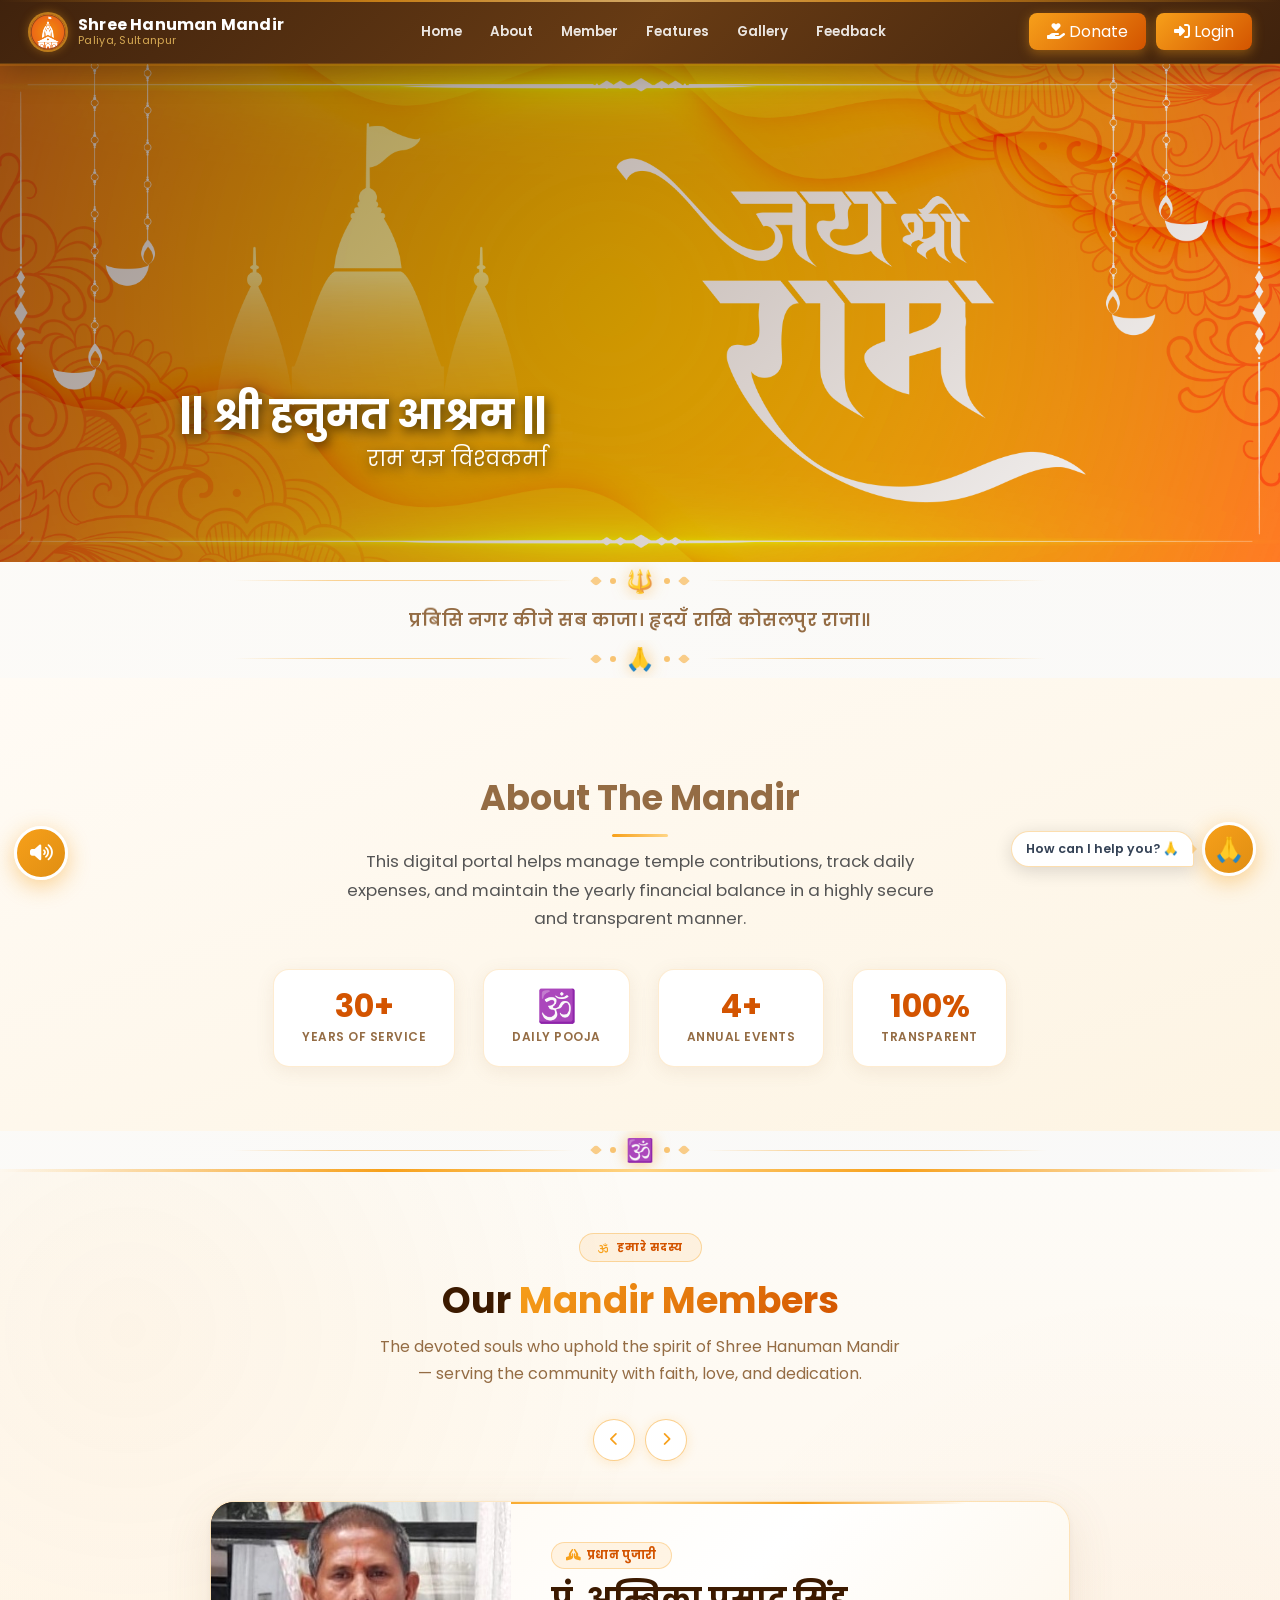
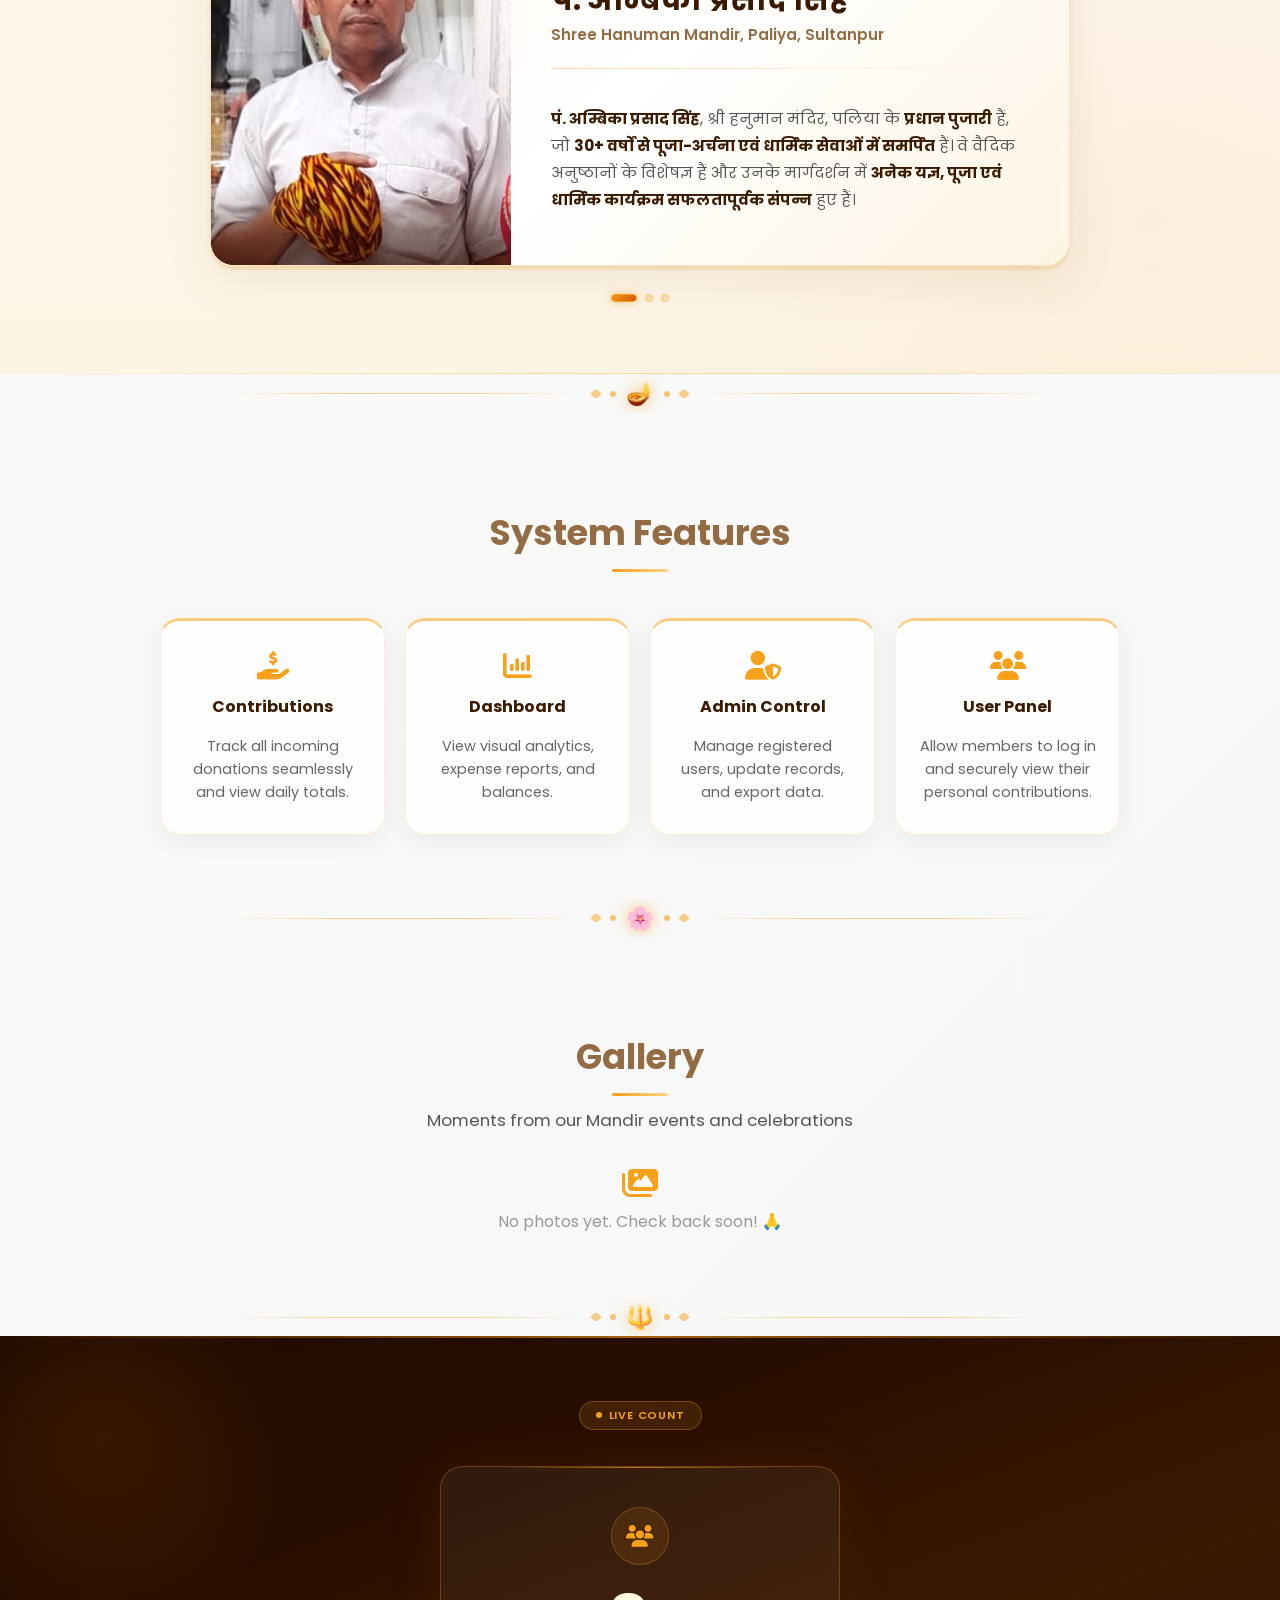
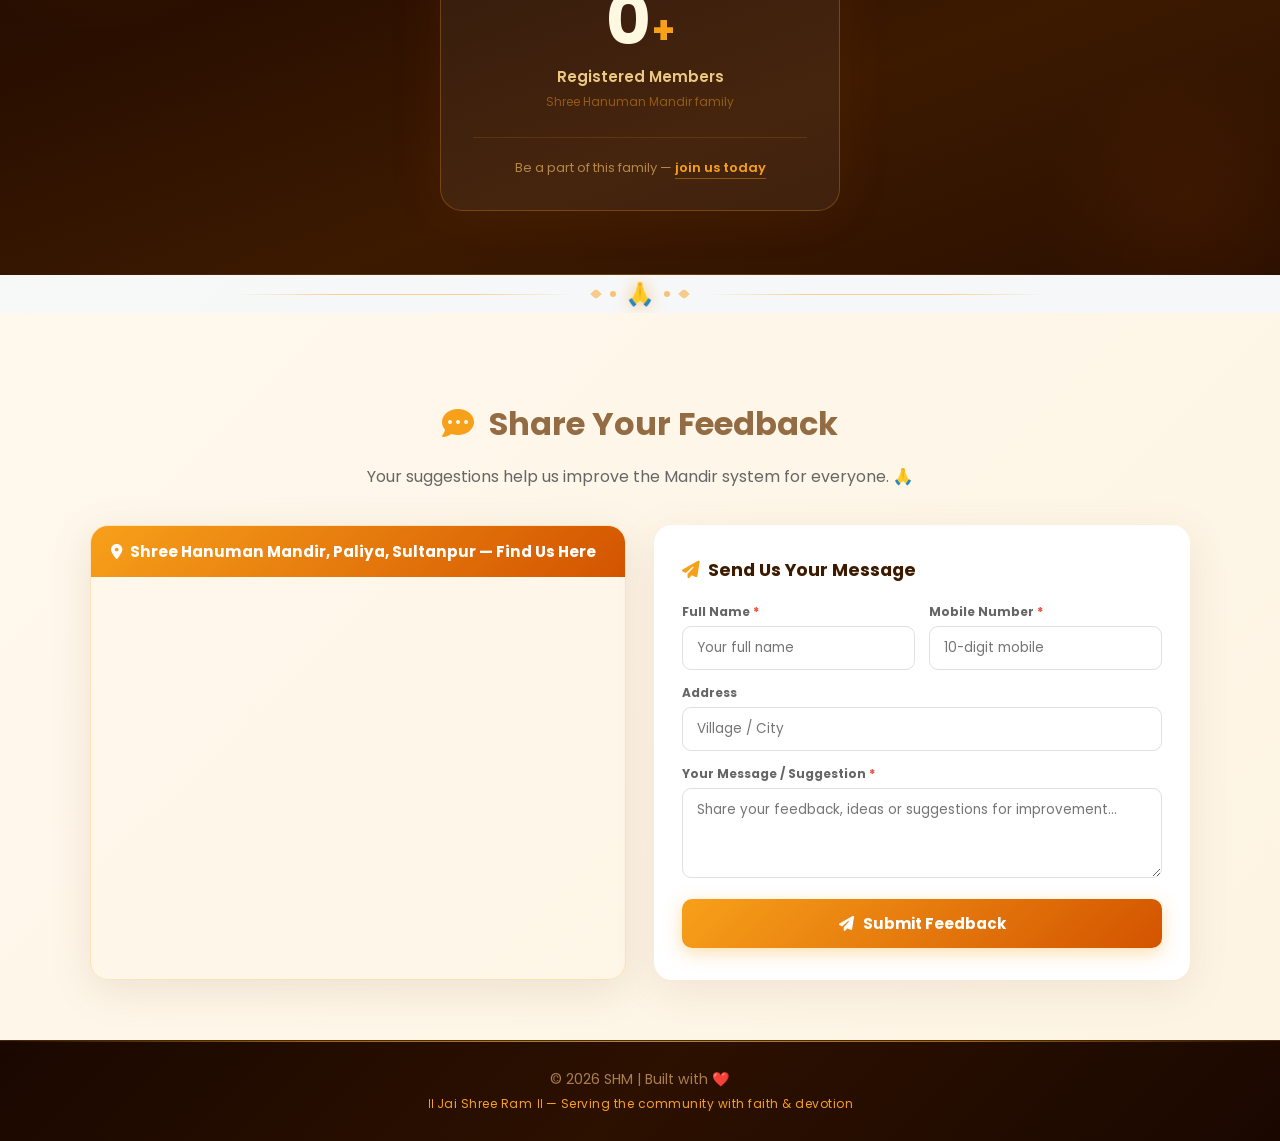
==== commit 3ff62e11: "enahcne index page" ====
--- a/index.html
+++ b/index.html
@@ -6,6 +6,8 @@
 
     <title id="pageTitle">Mandir System</title>
     <meta name="description" id="metaDesc" content="Temple management system — contributions, expenses, members and more."/>
+    <link rel="icon" type="image/png" href="Image/logo.PNG">
+    <link rel="apple-touch-icon" href="Image/logo.PNG">
     <link rel="preconnect" href="https://fonts.googleapis.com" />
     <link rel="preconnect" href="https://fonts.gstatic.com" crossorigin />
     <link
--- a/index.css
+++ b/index.css
@@ -1,8 +1,11 @@
 * {
   box-sizing: border-box;
+  -webkit-tap-highlight-color: transparent; /* remove grey flash on tap — mobile UX */
 }
 html {
   scroll-behavior: smooth;
+  /* Prevent horizontal overflow on all mobiles */
+  overflow-x: hidden;
 }
 body {
   margin: 0;
@@ -11,6 +14,8 @@
   background: linear-gradient(135deg, #fdfbf7 0%, #f4f6f9 100%);
   color: #333;
   overflow-x: hidden;
+  /* Smooth momentum scrolling on iOS */
+  -webkit-overflow-scrolling: touch;
 }
 ::-webkit-scrollbar {
   width: 10px;
@@ -204,6 +209,9 @@
   height: 64px;
   animation: fadeIn 1s ease-out 1.7s both;
   gap: 16px;
+  /* Fix Firefox scroll-linked positioning warning */
+  will-change: transform;
+  transform: translateZ(0);
 }
 /* subtle gold top line */
 .header::before {
@@ -564,14 +572,7 @@
   position: relative;
 }
 #about::before {
-  content: '🛕';
-  position: absolute;
-  top: 24px; right: 5%;
-  font-size: 5rem;
-  opacity: 0.05;
-  pointer-events: none;
-  user-select: none;
-  filter: grayscale(1);
+  display: none;
 }
 .about-stats-row {
   display: flex;
@@ -1354,6 +1355,7 @@
 .audio-btn {
   position: fixed;
   bottom: 24px;
+  bottom: max(24px, env(safe-area-inset-bottom, 24px));
   left: 24px;
   right: auto;
   background: linear-gradient(135deg, #f7a01a, #e08e12);
@@ -1396,72 +1398,148 @@
   .hero {
     background-size: 100% 100%;
   }
+
+  /* ── Sections ── */
   .section {
-    padding: 40px 18px;
+    padding: 36px 16px;
   }
   .section h2 {
-    font-size: 1.7rem;
+    font-size: 1.6rem;
   }
   .section p {
-    font-size: 0.97rem;
-  }
-  .about-stats-row { gap: 12px; }
-  .about-stat { padding: 16px 18px; min-width: 100px; }
-  .about-stat-num { font-size: 1.6rem; }
+    font-size: 0.95rem;
+  }
+
+  /* ── About stats: 2x2 grid on tablet ── */
+  .about-stats-row {
+    display: grid;
+    grid-template-columns: 1fr 1fr;
+    gap: 12px;
+    margin-top: 24px;
+  }
+  .about-stat { padding: 16px 12px; min-width: unset; }
+  .about-stat-num { font-size: 1.5rem; }
+  .about-stat-label { font-size: 0.68rem; }
+
+  /* ── Feature cards: 2 columns ── */
   .cards {
     grid-template-columns: 1fr 1fr;
-    gap: 14px;
+    gap: 12px;
     margin-top: 20px;
   }
-  .card {
-    padding: 20px 14px;
-  }
-  .feedback-section {
-    padding: 40px 16px;
-  }
-  .feedback-section h2 {
-    font-size: 1.6rem;
-  }
-  .feedback-form {
-    padding: 20px 16px;
-  }
-  .feedback-form .form-row2 {
-    grid-template-columns: 1fr;
-    gap: 0;
-  }
-  /* Better touch targets for nav links */
-  .nav-menu a {
-    padding: 15px 24px;
-    min-height: 48px;
-  }
-  .member-dot {
-    width: 12px; height: 12px;
-    min-width: 44px; /* wide touch target via padding trick */
-  }
+  .card { padding: 20px 14px; }
+
+  /* ── Gallery skeleton: 2 cols ── */
+  .gallery-skeleton-row { padding: 0 44px; grid-template-columns: 1fr 1fr; }
+  .gallery-skeleton-card:nth-child(3) { display: none; }
+
+  /* ── Community stats card: full width ── */
+  .cs-card { max-width: 100%; padding: 32px 20px 24px; }
+  .cs-big-num { font-size: 56px; }
+
+  /* ── Members section ── */
+  .members-section { padding: 40px 16px 56px; }
+  .member-info-side { padding: 24px 18px; }
+  .member-name { font-size: 1.4rem; }
+  .member-bio { font-size: 0.9rem; line-height: 1.65; }
+
+  /* ── Feedback section ── */
+  .feedback-section { padding: 36px 16px; }
+  .feedback-section h2 { font-size: 1.6rem; }
+  .feedback-form { padding: 20px 16px; }
+  .feedback-form .form-row2 { grid-template-columns: 1fr; gap: 0; }
+  /* Map stacks above form */
+  .feedback-map-side { min-height: 240px; }
+  .feedback-map-side iframe { min-height: 220px; }
+
+  /* ── Better touch targets ── */
+  .nav-menu a { padding: 15px 24px; min-height: 48px; }
+  .members-nav-btn { width: 48px; height: 48px; }
+  .feedback-submit-btn { padding: 15px; font-size: 16px; }
+
+  /* ── Audio button ── */
   .audio-btn {
-    width: 48px;
-    height: 48px;
-    font-size: 16px;
-    bottom: 24px;
-    left: 14px;
-    right: auto;
-  }
-  .footer {
-    padding: 20px 16px;
-    font-size: 0.82rem;
-  }
-}
-@media (max-width: 420px) {
-  .cards {
-    grid-template-columns: 1fr;
-  }
-  .nav-menu {
-    top: 52px;
-  }
-  .about-stats-row {
-    grid-template-columns: 1fr 1fr;
-    display: grid;
-  }
+    width: 48px; height: 48px; font-size: 16px;
+    bottom: 20px; left: 14px; right: auto;
+  }
+
+  /* ── Footer ── */
+  .footer { padding: 20px 16px; font-size: 0.8rem; }
+  .footer-tagline { font-size: 0.68rem; }
+}
+
+/* ── Small phones (≤480px) ── */
+@media (max-width: 480px) {
+  .header { height: 50px; padding: 0 10px; }
+  .header-logo { width: 30px; height: 30px; }
+  .header-brand-text .brand-main { font-size: 0.8rem; }
+  .nav-menu { top: 50px; }
+
+  .section { padding: 30px 14px; }
+  .section h2 { font-size: 1.45rem; }
+
+  /* About stats: 2x2 stays but tighter */
+  .about-stat { padding: 14px 10px; }
+  .about-stat-num { font-size: 1.35rem; }
+
+  /* Feature cards: 1 column on very small screens */
+  .cards { grid-template-columns: 1fr; gap: 10px; }
+  .card { padding: 18px 16px; }
+  .card h3 i { font-size: 1.5rem; }
+
+  /* Gallery skeleton: 1 col */
+  .gallery-skeleton-row { grid-template-columns: 1fr; padding: 0 20px; }
+  .gallery-skeleton-card:nth-child(2),
+  .gallery-skeleton-card:nth-child(3) { display: none; }
+  .gallery-skeleton-card { height: 220px; }
+
+  /* Community stats */
+  .cs-big-num { font-size: 52px; }
+  .cs-eyebrow { font-size: 10px; }
+  .community-stats-section { padding: 44px 16px; }
+
+  /* Members */
+  .member-photo-side { flex: 0 0 240px; min-height: 240px; }
+  .member-info-side { padding: 18px 14px; }
+  .member-name { font-size: 1.25rem; }
+  .members-title { font-size: 1.55rem; }
+  .member-role-badge { font-size: 10px; padding: 3px 10px; }
+  .member-bio { font-size: 0.88rem; }
+  .member-dots { margin-top: 20px; gap: 6px; }
+
+  /* Announcement banner */
+  .ann-inner { font-size: 0.75rem; padding: 8px 40px 8px 10px; gap: 6px; }
+
+  /* Feedback */
+  .feedback-section h2 { font-size: 1.4rem; }
+  .feedback-form-title { font-size: 1rem; }
+  .feedback-form input,
+  .feedback-form textarea { font-size: 13px; padding: 10px 12px; }
+  .feedback-submit-btn { font-size: 15px; }
+  .feedback-map-side { min-height: 200px; }
+  .feedback-map-side iframe { min-height: 180px; }
+
+  /* Section dividers less padding */
+  .section-divider { padding: 4px 0; }
+
+  /* Chaupai ticker */
+  .cp-char span, .cp-spacer { font-size: 0.82rem; }
+  .cp-ticker-wrap { padding: 4px 8px 2px; }
+
+  /* Footer */
+  .footer { padding: 18px 12px; }
+  .footer-tagline { display: none; } /* too cramped on tiny screens */
+}
+
+/* ── Very small (≤380px) ── */
+@media (max-width: 380px) {
+  .header-brand-text .brand-main { font-size: 0.74rem; }
+  .about-stats-row { gap: 8px; }
+  .about-stat { padding: 12px 8px; border-radius: 12px; }
+  .about-stat-num { font-size: 1.2rem; }
+  .cs-big-num { font-size: 46px; }
+  .member-photo-side { flex: 0 0 200px; min-height: 200px; }
+  .member-name { font-size: 1.1rem; }
 }
 
 /* ══ PAYMENT MODAL ══ */
@@ -2466,4 +2544,122 @@
   .cp-char span,
   .cp-spacer { font-size: 0.88rem; letter-spacing: 0.2px; }
   .cp-ticker-wrap { padding: 6px 10px 4px; }
+}
+/* ══════════════════════════════════════════════
+   MOBILE-FIRST ADDITIONS — Notch / Safe Area /
+   Touch / Performance fixes
+══════════════════════════════════════════════ */
+
+/* Safe area insets — iPhone notch & home bar */
+@supports (padding: max(0px)) {
+  .header {
+    padding-left:  max(28px, env(safe-area-inset-left));
+    padding-right: max(28px, env(safe-area-inset-right));
+  }
+  .audio-btn {
+    left: max(14px, env(safe-area-inset-left, 14px));
+    bottom: max(20px, env(safe-area-inset-bottom, 20px));
+  }
+  .nav-menu {
+    padding-left:  env(safe-area-inset-left, 0px);
+    padding-right: env(safe-area-inset-right, 0px);
+  }
+  .pay-modal-body {
+    padding-bottom: max(70px, env(safe-area-inset-bottom, 70px));
+  }
+}
+
+/* Splash — scale text so it never overflows on tiny phones */
+@media (max-width: 360px) {
+  .splash-text { font-size: 10vw; letter-spacing: -0.5px; }
+}
+
+/* Hero — prevent text clipping on landscape mobile */
+@media (max-height: 500px) and (orientation: landscape) {
+  .hero {
+    aspect-ratio: unset;
+    min-height: 200px;
+  }
+  .hero-box { bottom: 10%; }
+  .hero-box h1 { font-size: 4.5vw; }
+  .hero-box h1 span { font-size: 2.5vw; }
+}
+
+/* Member card — prevent bio text from creating horizontal scroll */
+.member-bio {
+  word-break: break-word;
+  overflow-wrap: break-word;
+}
+.member-name {
+  word-break: break-word;
+}
+
+/* Member card — stack properly at 480px with no gap overflow */
+@media (max-width: 480px) {
+  .member-card.active {
+    flex-direction: column;
+  }
+  .member-photo-side {
+    flex: 0 0 auto;
+    width: 100%;
+    min-height: 220px;
+    max-height: 260px;
+  }
+  .member-info-side {
+    padding: 18px 16px 22px;
+  }
+  /* Bio text smaller on tiny screens */
+  .member-bio { font-size: 0.86rem; line-height: 1.6; }
+  .member-name { font-size: 1.15rem; }
+}
+
+/* Feedback map iframe — avoid being too tall on small phones */
+@media (max-width: 480px) {
+  .feedback-map-side { min-height: 180px; }
+  .feedback-map-side iframe { min-height: 160px; max-height: 200px; }
+}
+
+/* Lightbox — full screen on mobile, hide side arrows (swipe already works) */
+@media (max-width: 480px) {
+  .gc-lb-panel { padding: 0 8px 8px; }
+  .gc-lb-frame img {
+    max-width: 98vw;
+    max-height: calc(100dvh - 70px);
+    border-radius: 10px;
+  }
+}
+
+/* Payment modal — single column, ensure readable on tiny phones */
+@media (max-width: 400px) {
+  .pay-cards-row { grid-template-columns: 1fr; gap: 14px; }
+  .pay-modal-body { padding: 4px 12px 60px; }
+  .pay-section-title { font-size: 1.25rem; }
+  .pay-card { padding: 18px 14px 16px; }
+  .pay-detail-label { font-size: 0.7rem; }
+  .pay-detail-value { font-size: 0.78rem; }
+}
+
+/* Nav menu — prevent scroll behind open menu on mobile */
+body.nav-open {
+  overflow: hidden;
+}
+
+/* Reduce motion for users who prefer it */
+@media (prefers-reduced-motion: reduce) {
+  *, *::before, *::after {
+    animation-duration: 0.01ms !important;
+    animation-iteration-count: 1 !important;
+    transition-duration: 0.01ms !important;
+  }
+  html { scroll-behavior: auto; }
+}
+
+/* Focus visible — keyboard/accessibility */
+a:focus-visible,
+button:focus-visible,
+input:focus-visible,
+textarea:focus-visible {
+  outline: 2px solid #f7a01a;
+  outline-offset: 2px;
+  border-radius: 4px;
 }
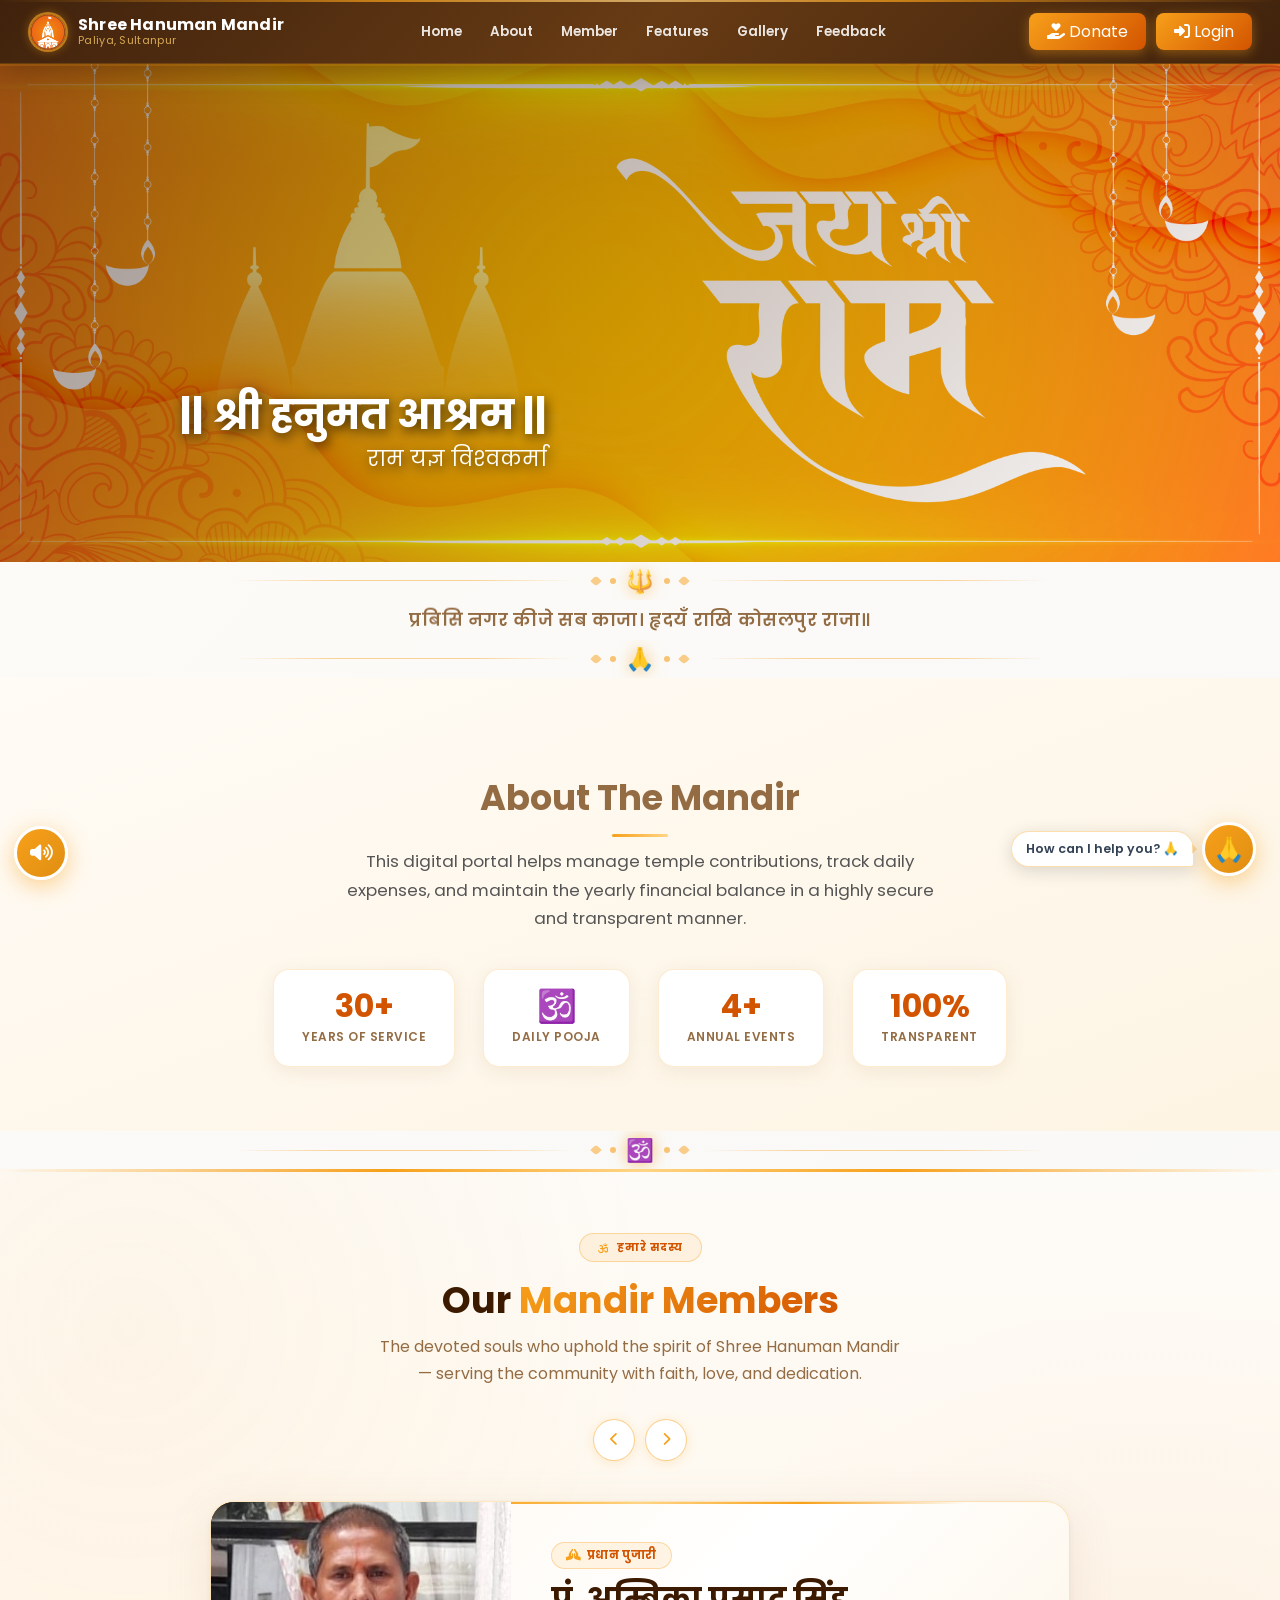
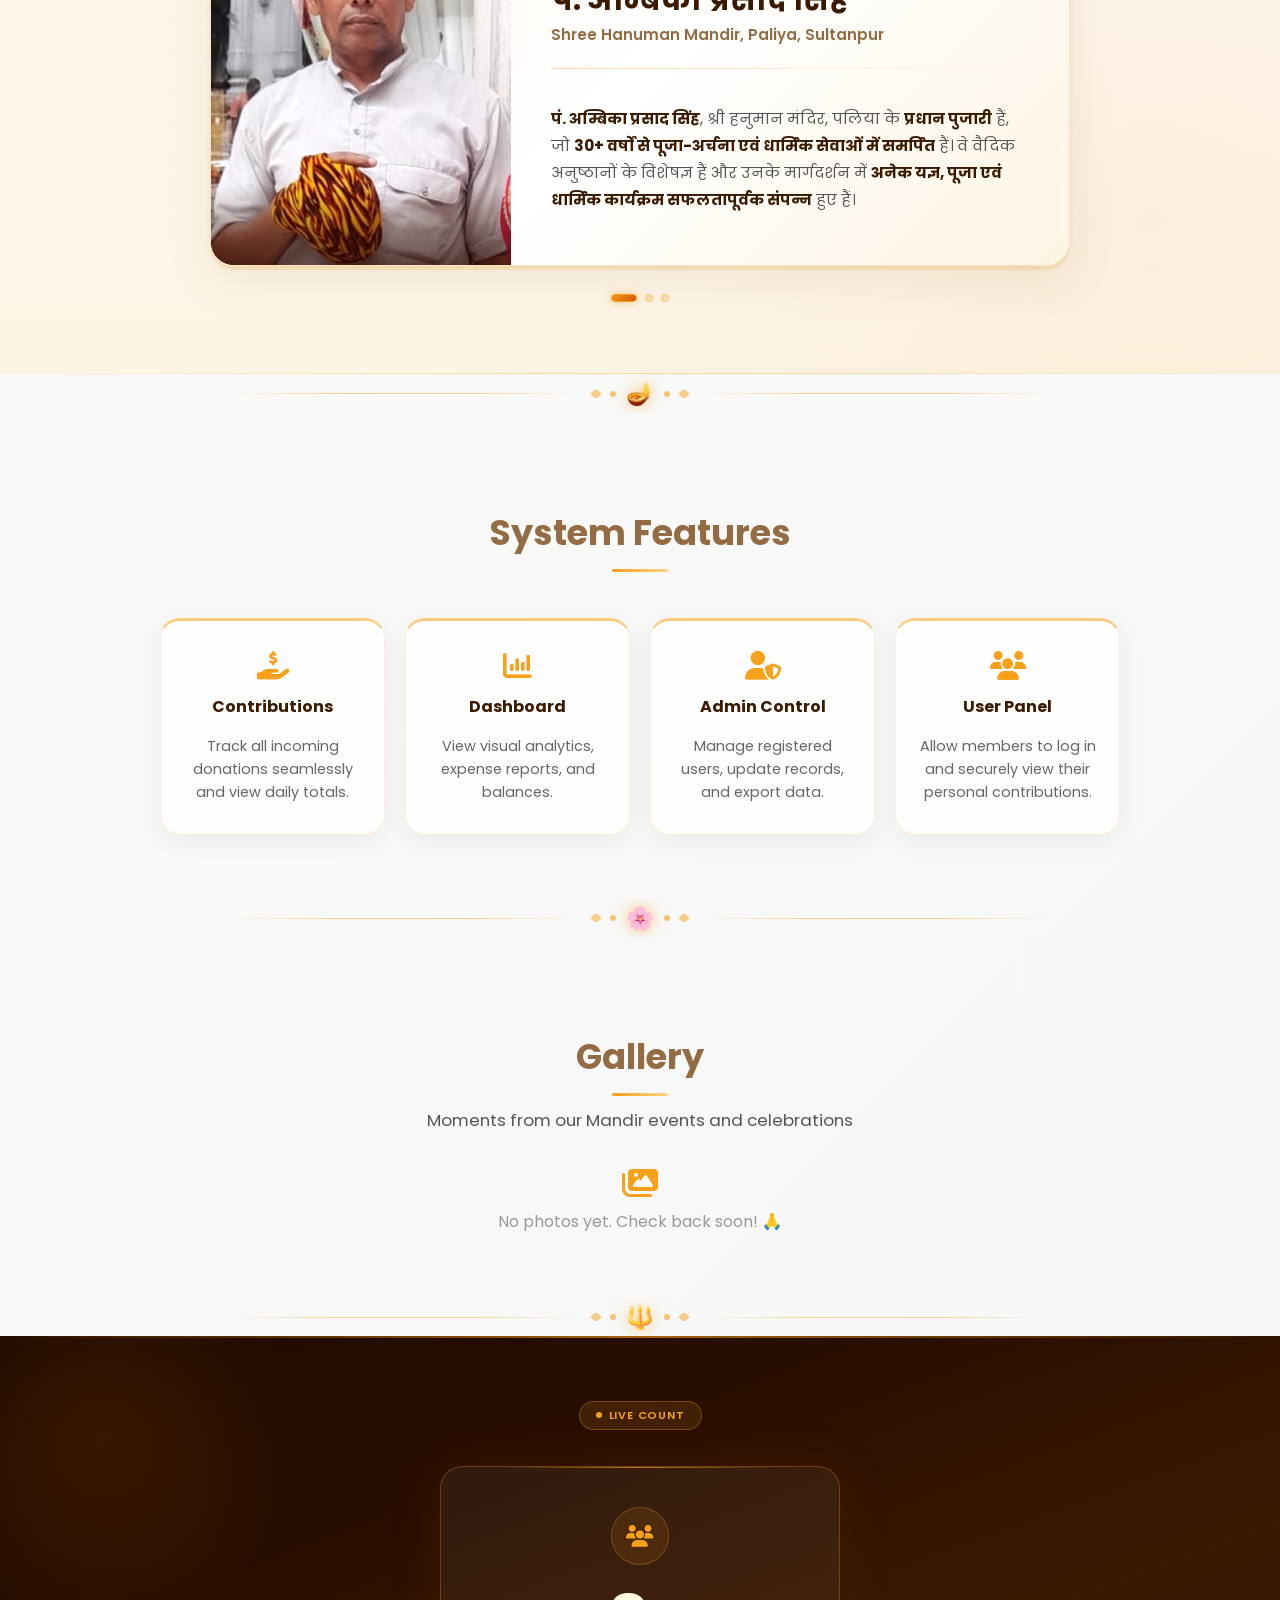
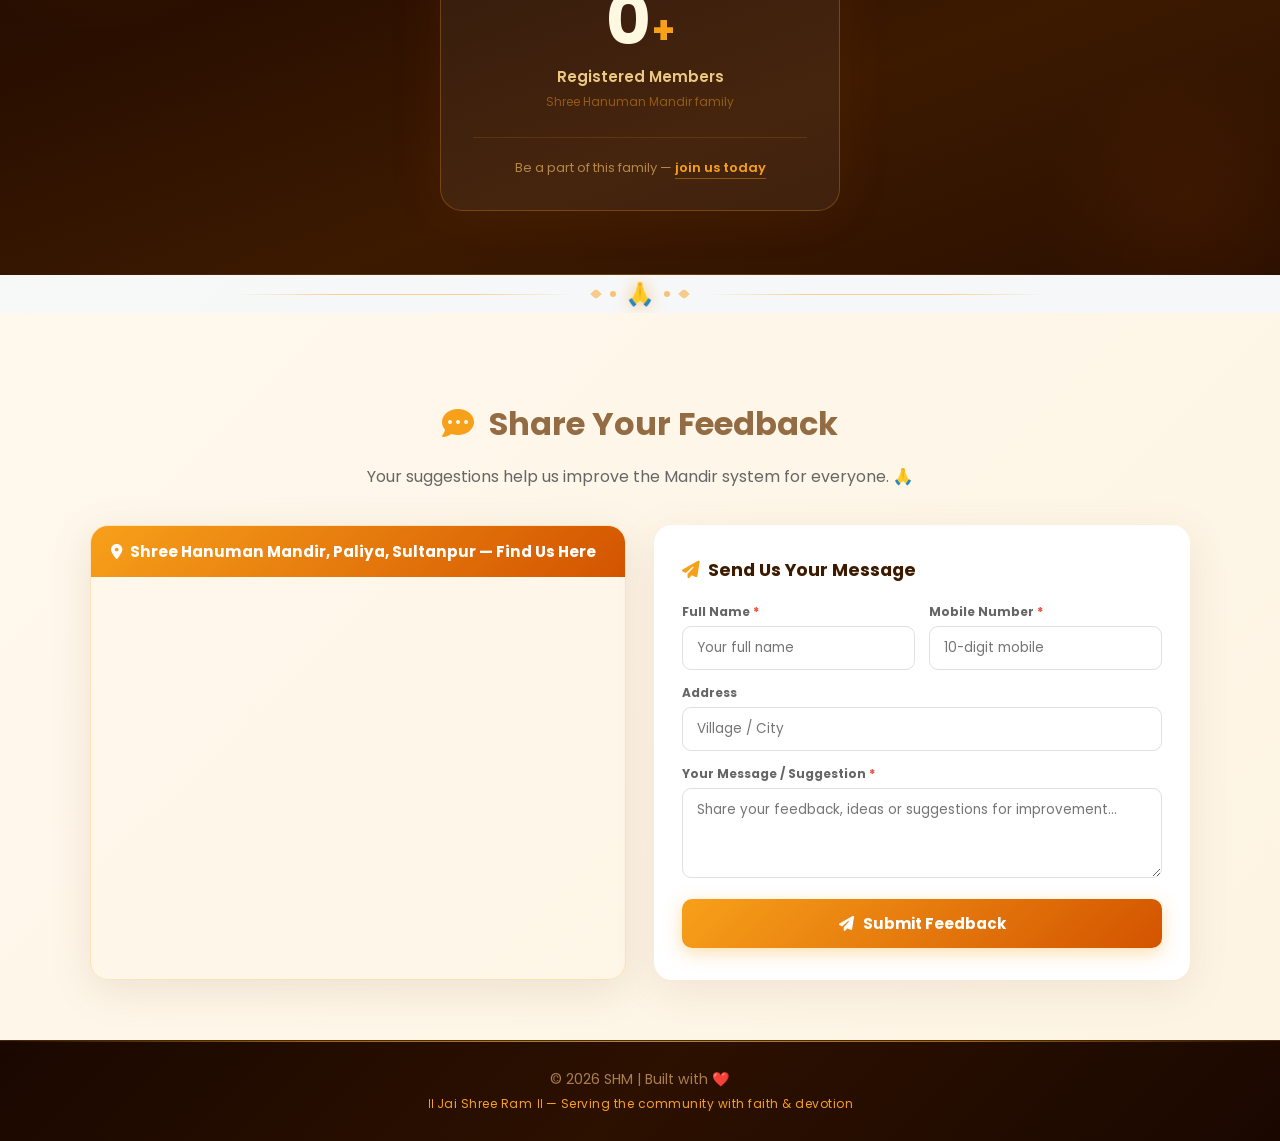
==== commit 4bf3b008: "indirect login page in join us today" ====
--- a/index.html
+++ b/index.html
@@ -454,7 +454,7 @@
         <div class="cs-label">Registered Members</div>
         <div class="cs-sublabel">Shree Hanuman Mandir family</div>
         <div class="cs-divider"></div>
-        <div class="cs-cta">Be a part of this family — <a href="#feedbackSection">join us today</a></div>
+        <div class="cs-cta">Be a part of this family — <a href="login.html">join us today</a></div>
       </div>
 
     </div>
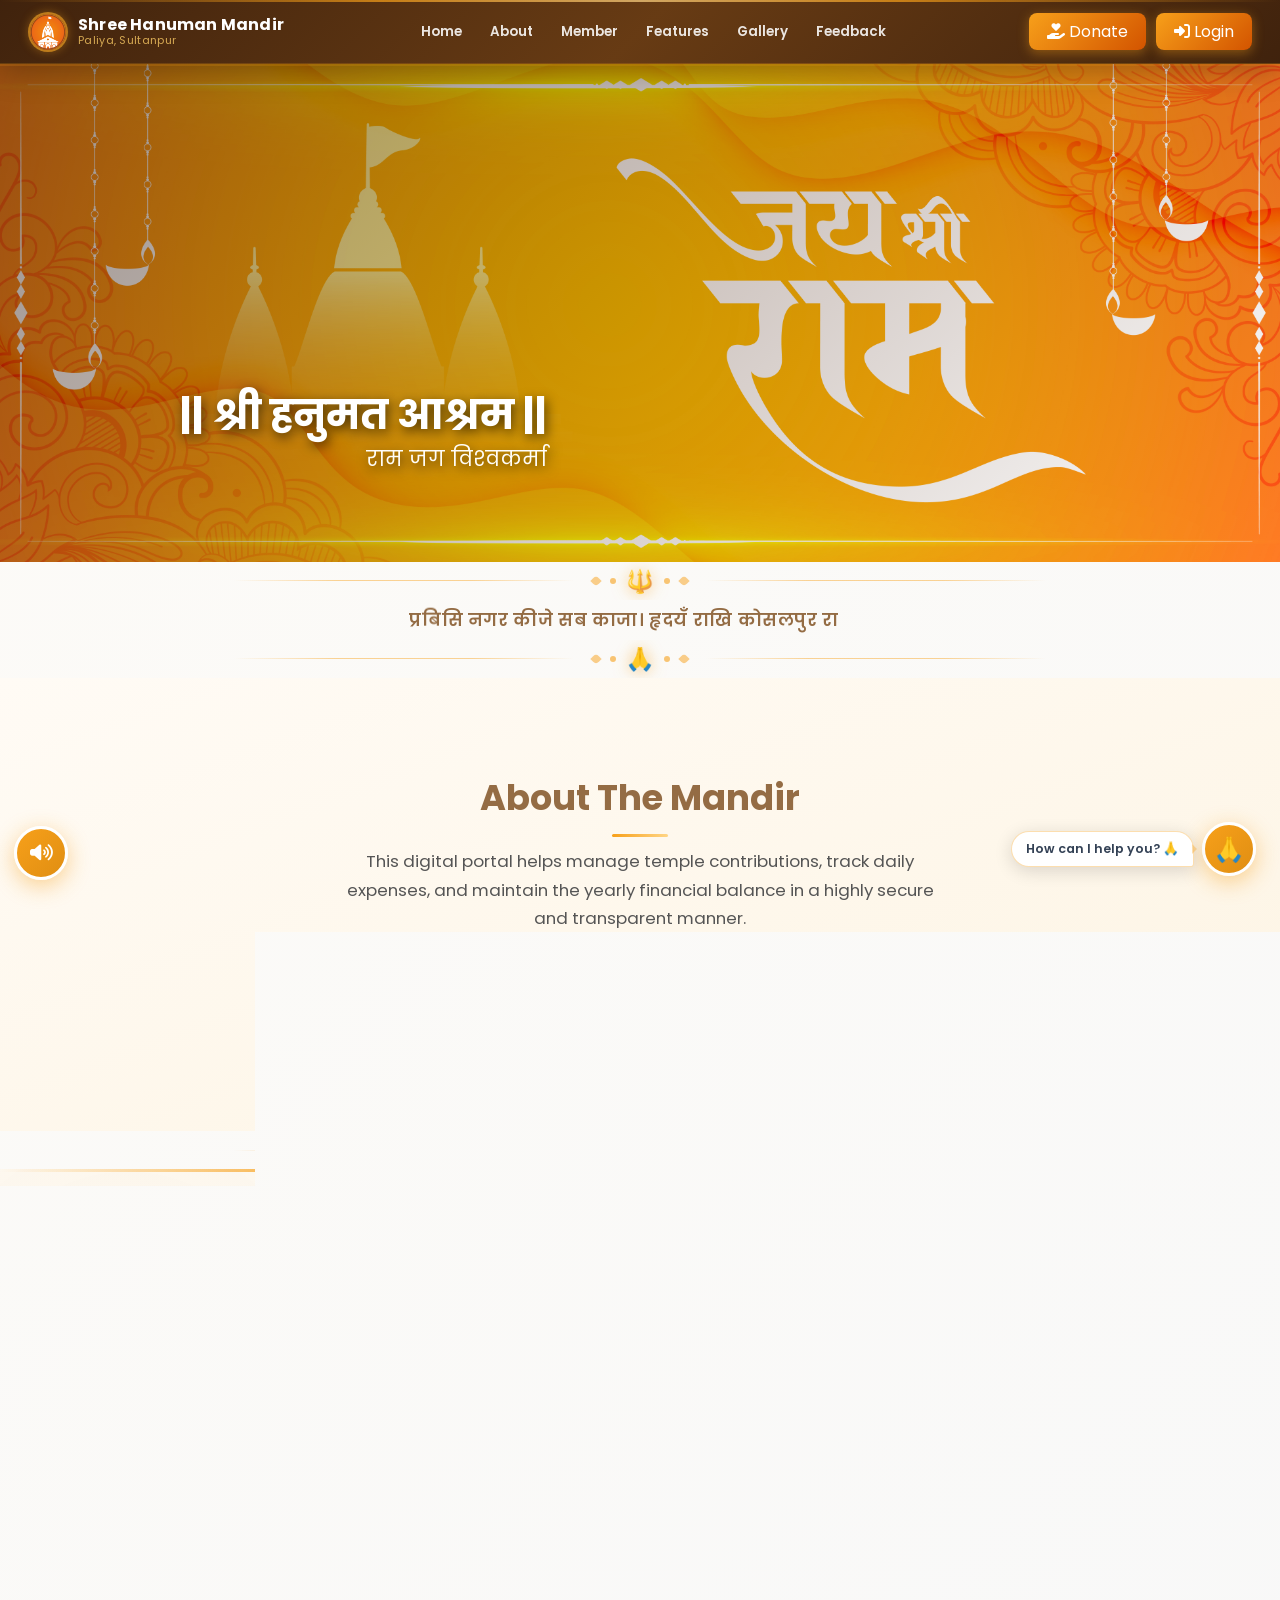
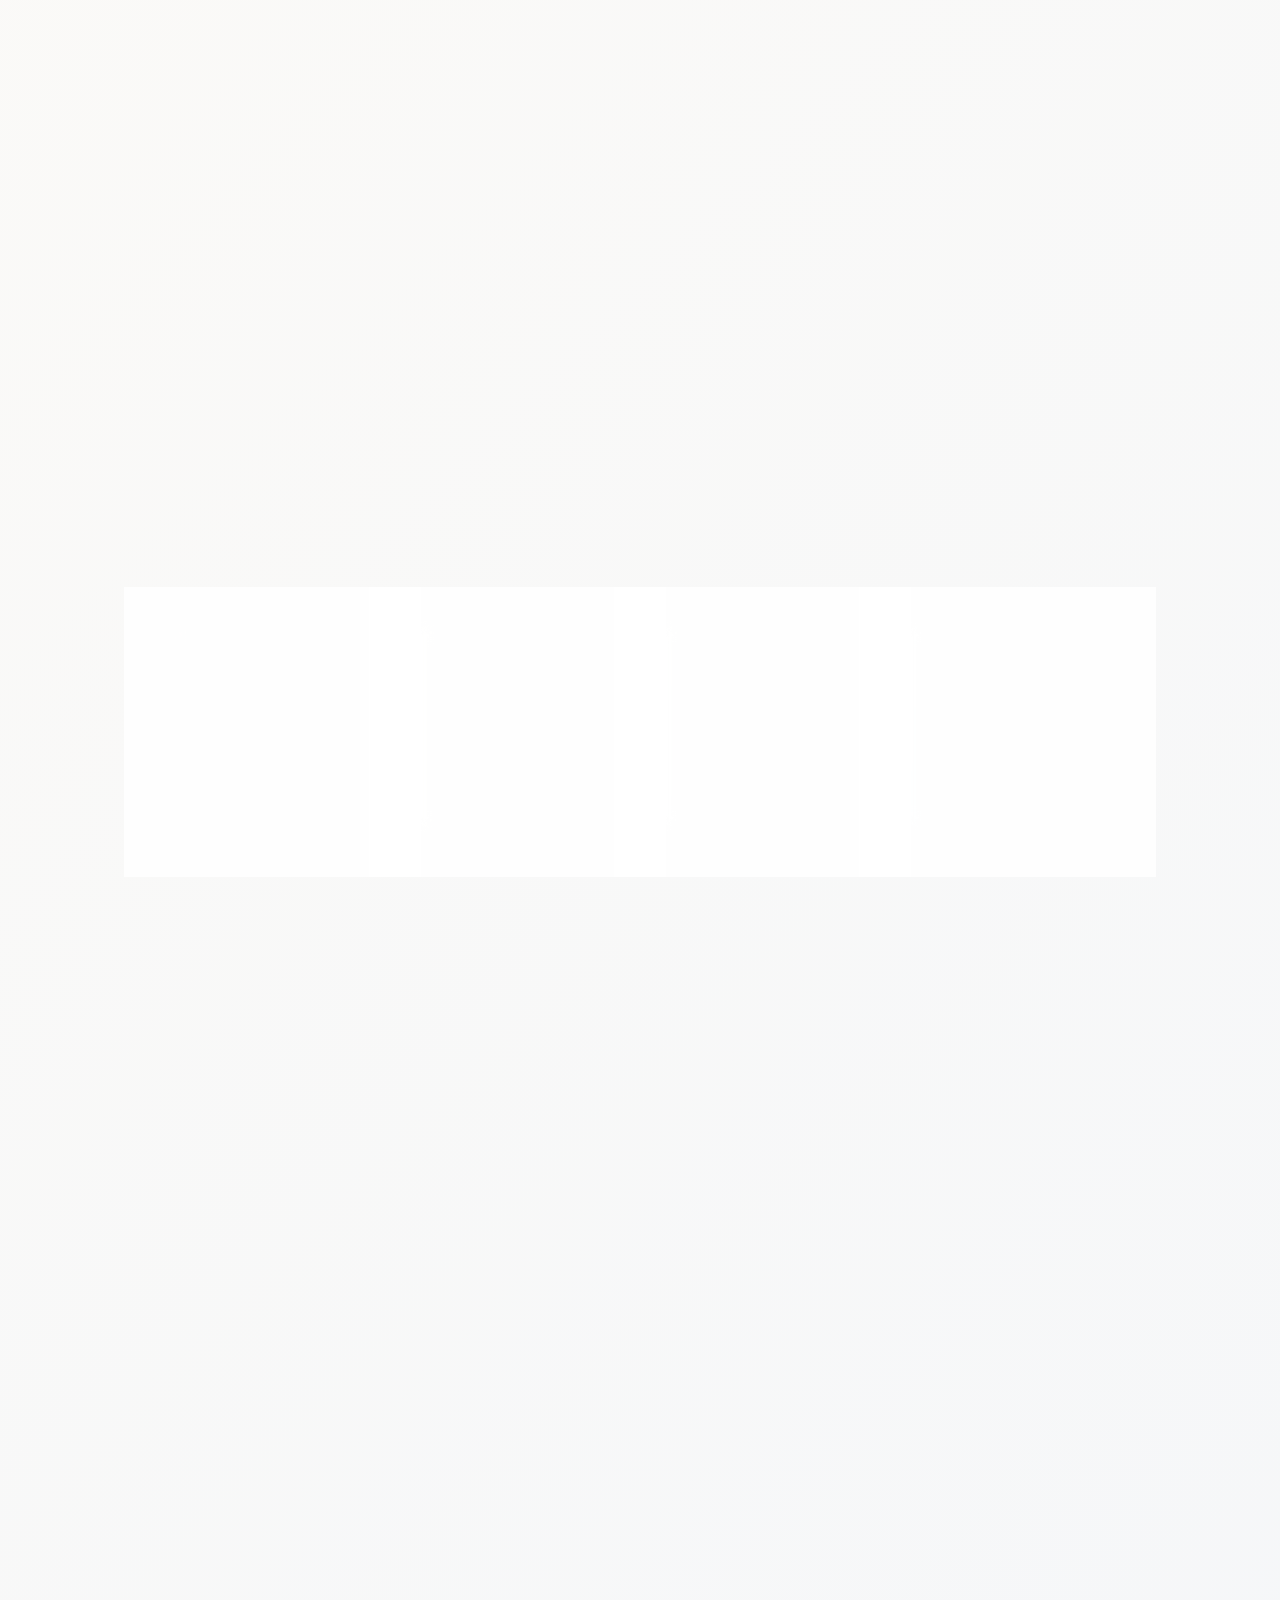
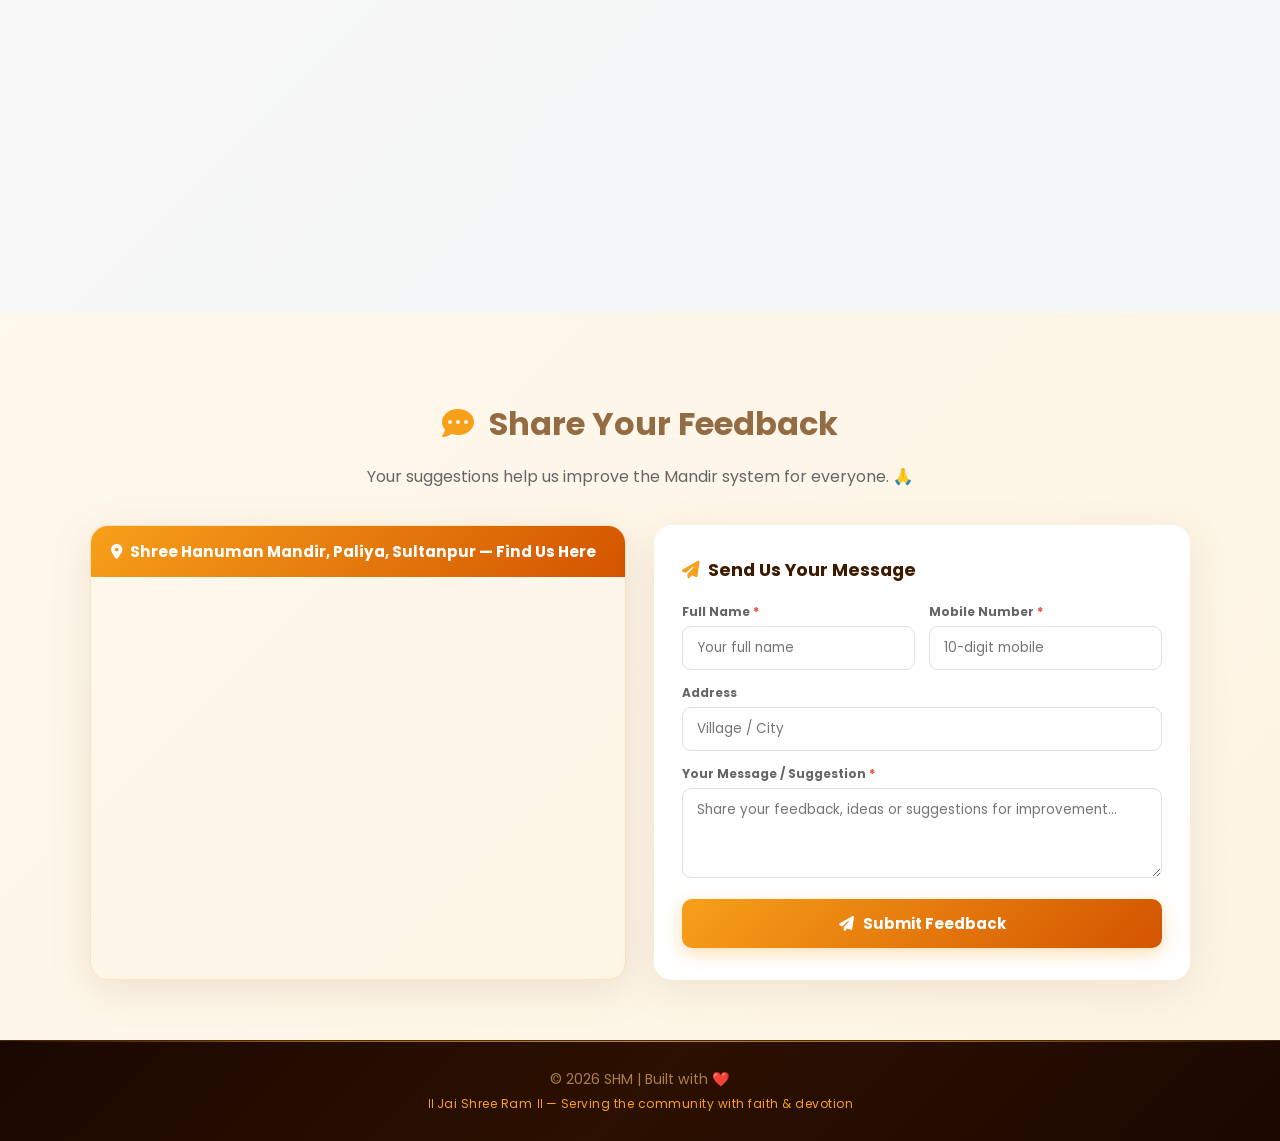
==== commit afbd7e5e: "contribution insertion fixed" ====
--- a/index.html
+++ b/index.html
@@ -124,7 +124,7 @@
 
     <div class="hero" id="hero">
       <div class="hero-box">
-        <h1 id="heroHeading">|| श्री हनुमत आश्रम ||<span id="heroSub">राम यज्ञ विश्‍वकर्मा</span></h1>
+        <h1 id="heroHeading">|| श्री हनुमत आश्रम ||<span id="heroSub">राम जग विश्‍वकर्मा</span></h1>
       </div>
     </div>
 
@@ -270,11 +270,11 @@
           <div class="member-role-badge">
             <i class="fa-solid fa-crown"></i> संरक्षक एवं आध्यात्मिक मार्गदर्शक
           </div>
-          <h3 class="member-name">श्री राम यज्ञ विश्‍वकर्मा</h3>
+          <h3 class="member-name">श्री राम जग विश्‍वकर्मा</h3>
           <p class="member-title">Shree Hanuman Mandir, Paliya</p>
           <div class="member-divider"></div>
           <p class="member-bio">
-            <strong>श्री राम यज्ञ विश्‍वकर्मा</strong>, श्री हनुमान मंदिर, पलिया के 
+            <strong>श्री राम जग विश्‍वकर्मा</strong>, श्री हनुमान मंदिर, पलिया के 
             <strong>संरक्षक एवं आध्यात्मिक मार्गदर्शक</strong> हैं, जो 
             <strong>30+ वर्षों से मंदिर सेवा एवं मार्गदर्शन में समर्पित</strong> हैं। वे मंदिर के विकास, 
             योजनाओं एवं नई पहल में महत्वपूर्ण भूमिका निभाते हैं तथा अपने अनुभव और मार्गदर्शन से 
--- a/index.css
+++ b/index.css
@@ -9,7 +9,7 @@
 }
 body {
   margin: 0;
-  padding: 0;
+  padding-top: 64px; /* offset for fixed header height */
   font-family: "Poppins", sans-serif;
   background: linear-gradient(135deg, #fdfbf7 0%, #f4f6f9 100%);
   color: #333;
@@ -191,7 +191,7 @@
 
 /* ══ HEADER — Enhanced with logo ══ */
 .header {
-  position: sticky;
+  position: fixed;
   top: 0;
   z-index: 1000;
   background: linear-gradient(135deg, rgba(60,30,8,0.98) 0%, rgba(100,55,15,0.98) 50%, rgba(60,30,8,0.98) 100%);
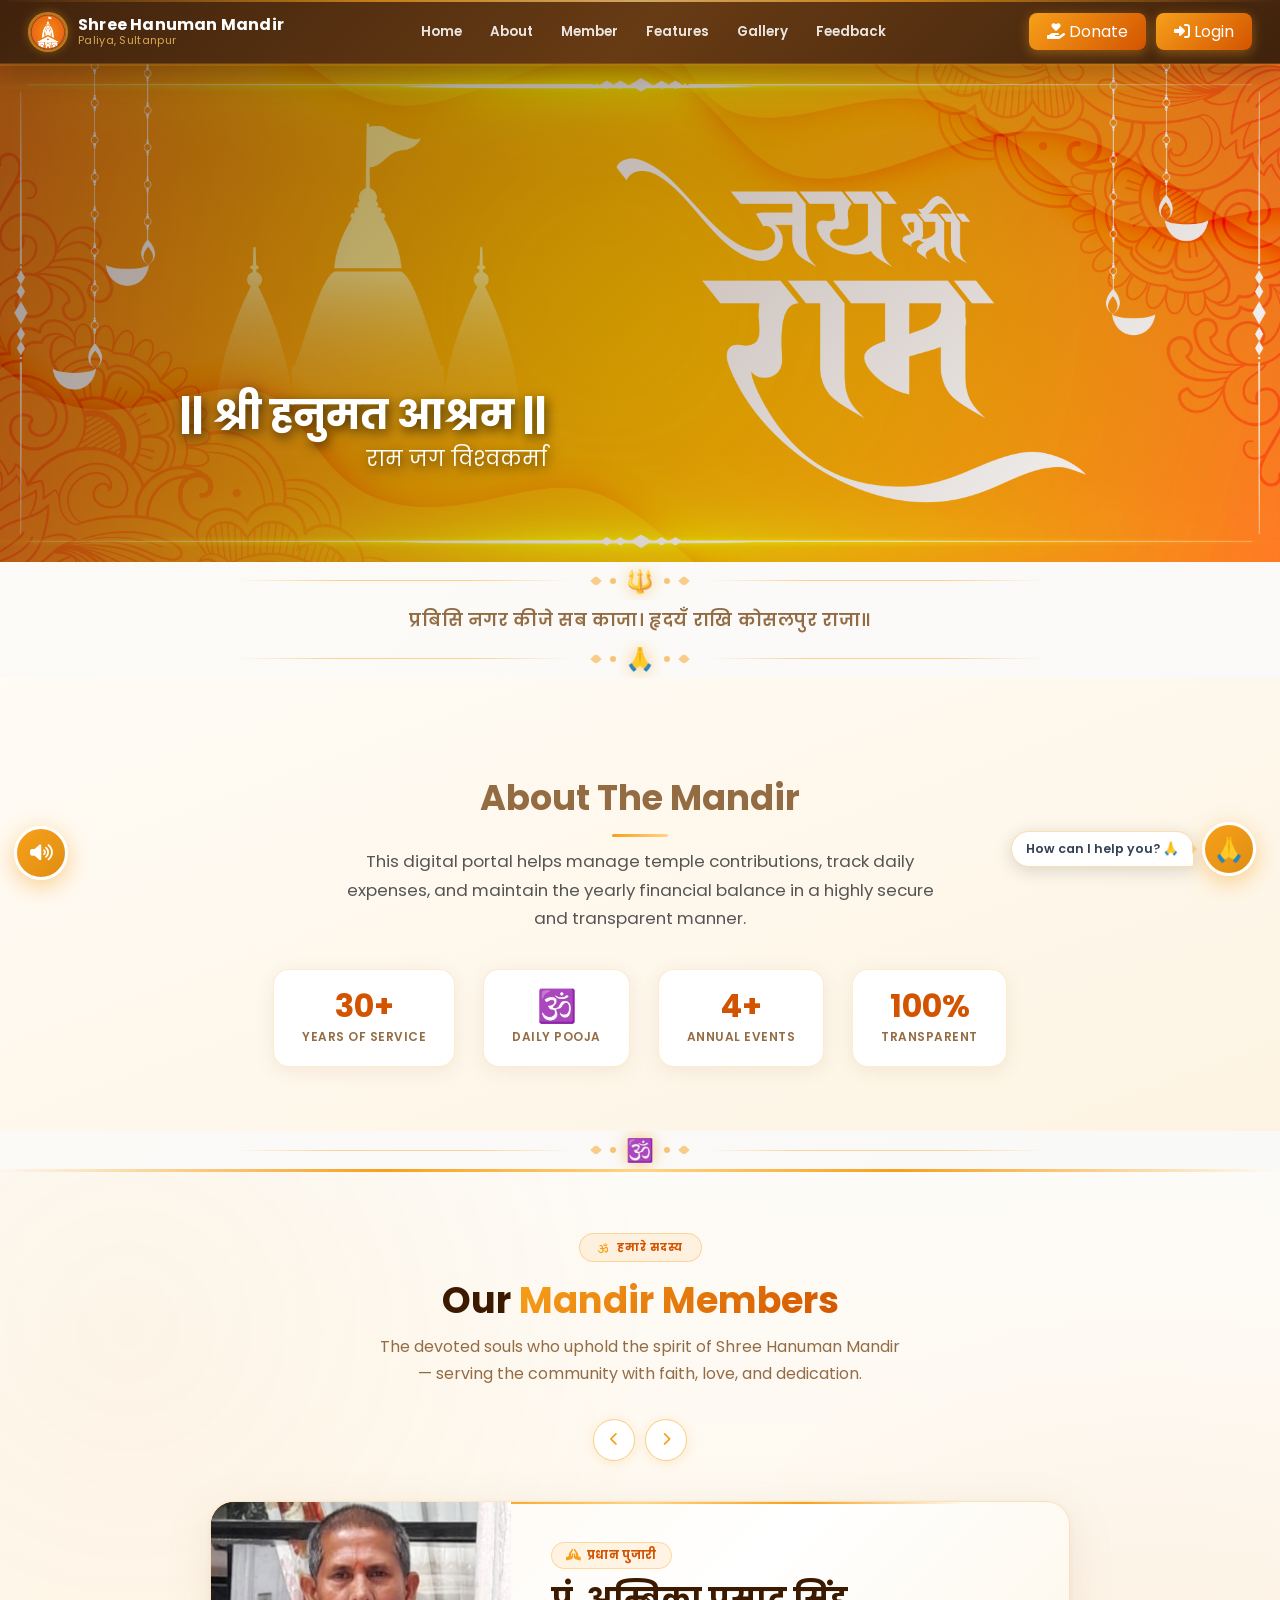
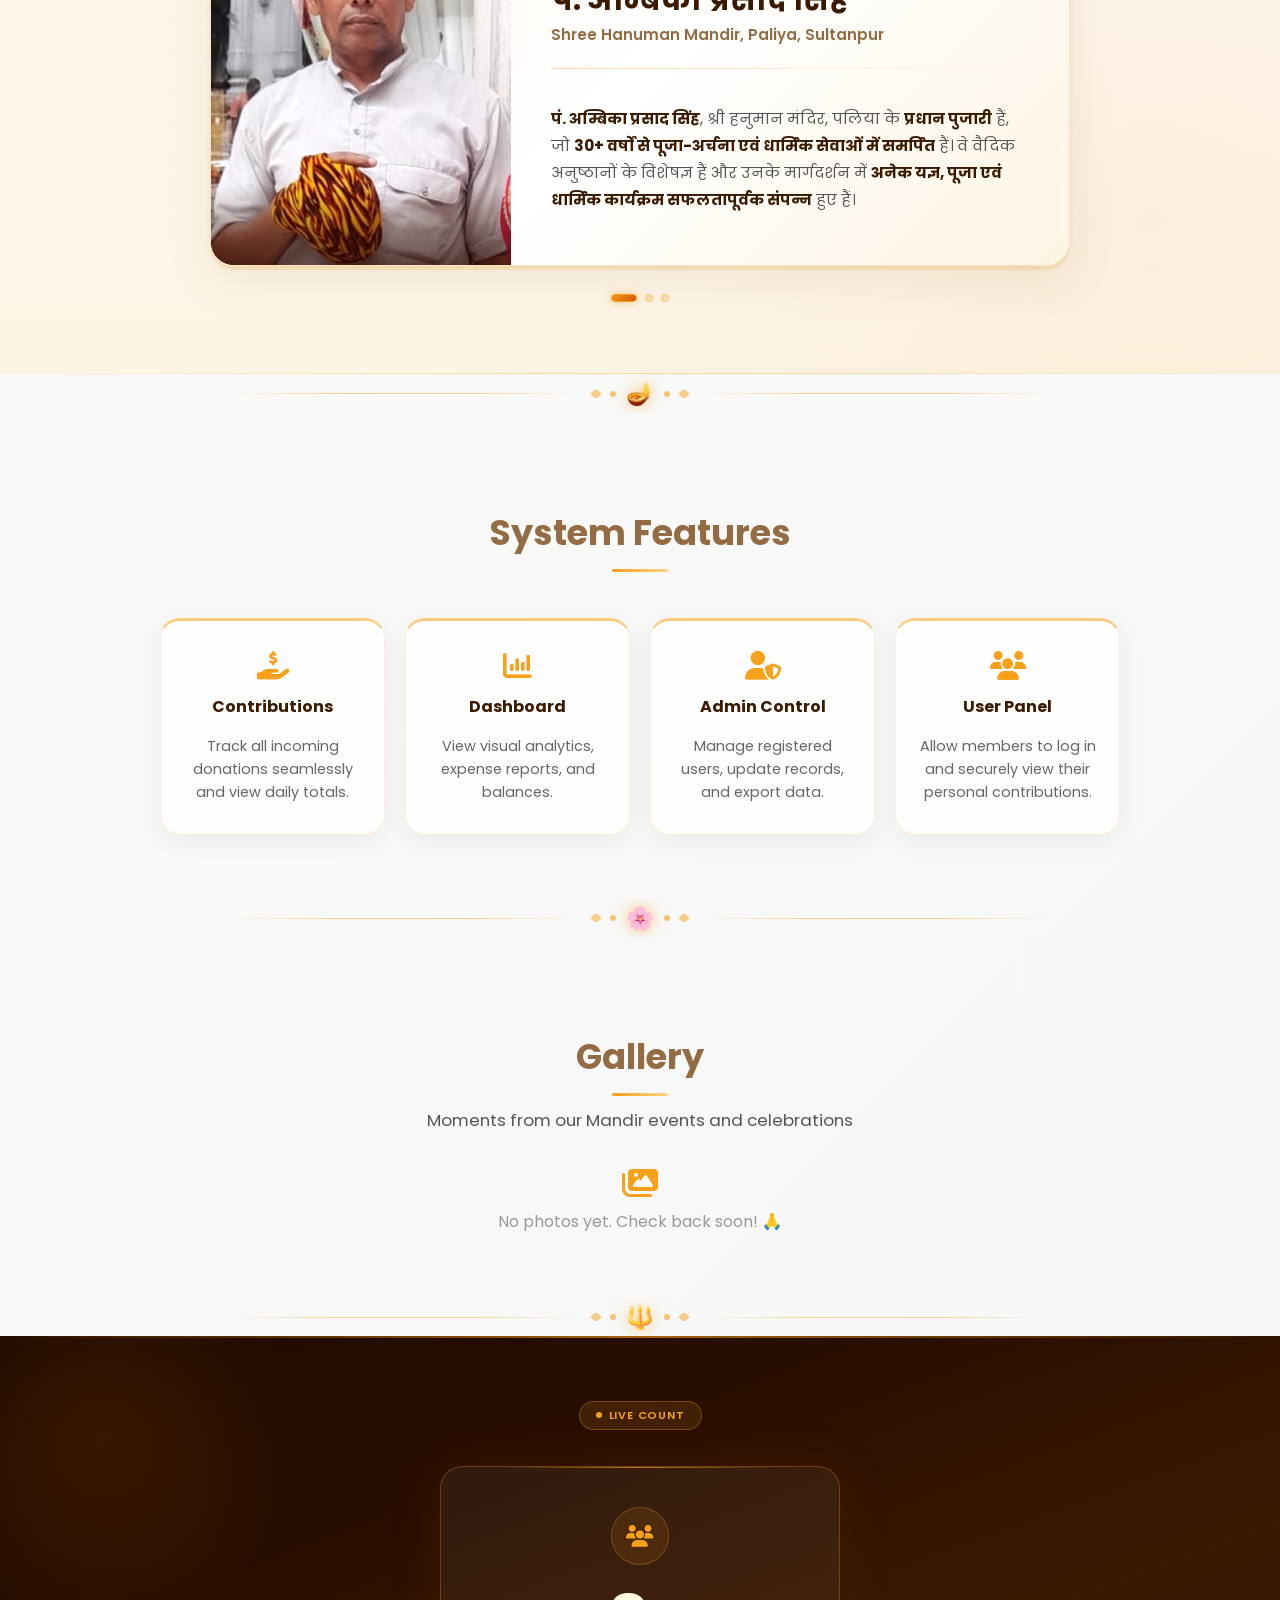
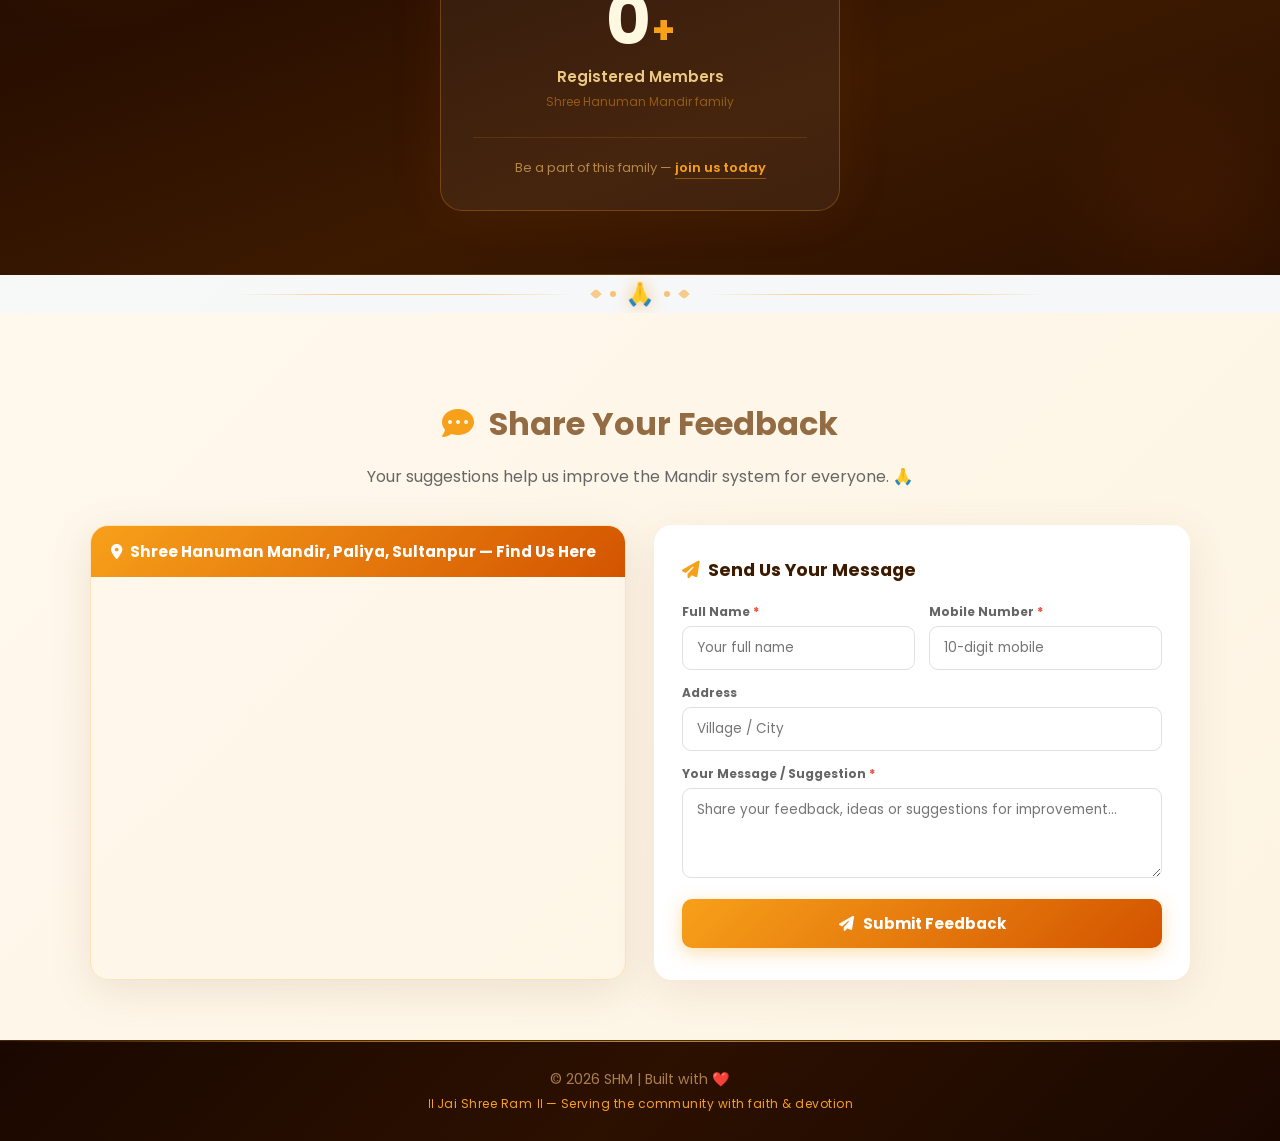
==== commit 53d496b1: "fix some fixed value" ====
--- a/index.html
+++ b/index.html
@@ -774,7 +774,7 @@
           <p>
             <strong>Declaration:</strong> All donations made to <strong id="payDeclName">Shree Hanuman Mandir, Paliya</strong>
             are used exclusively for temple maintenance, religious ceremonies, and community welfare activities.
-            This institution is managed by the <strong id="payCommittee">Ram Yagya Vishwakarma Committee</strong>.
+            This institution is managed by the <strong id="payCommittee">Ram Jag Vishwakarma Committee</strong>.
             Please retain your payment receipt for records. For any queries, contact the temple office.
             <strong>दान का सदुपयोग मंदिर संचालन एवं धार्मिक कार्यों में किया जाता है।</strong>
           </p>
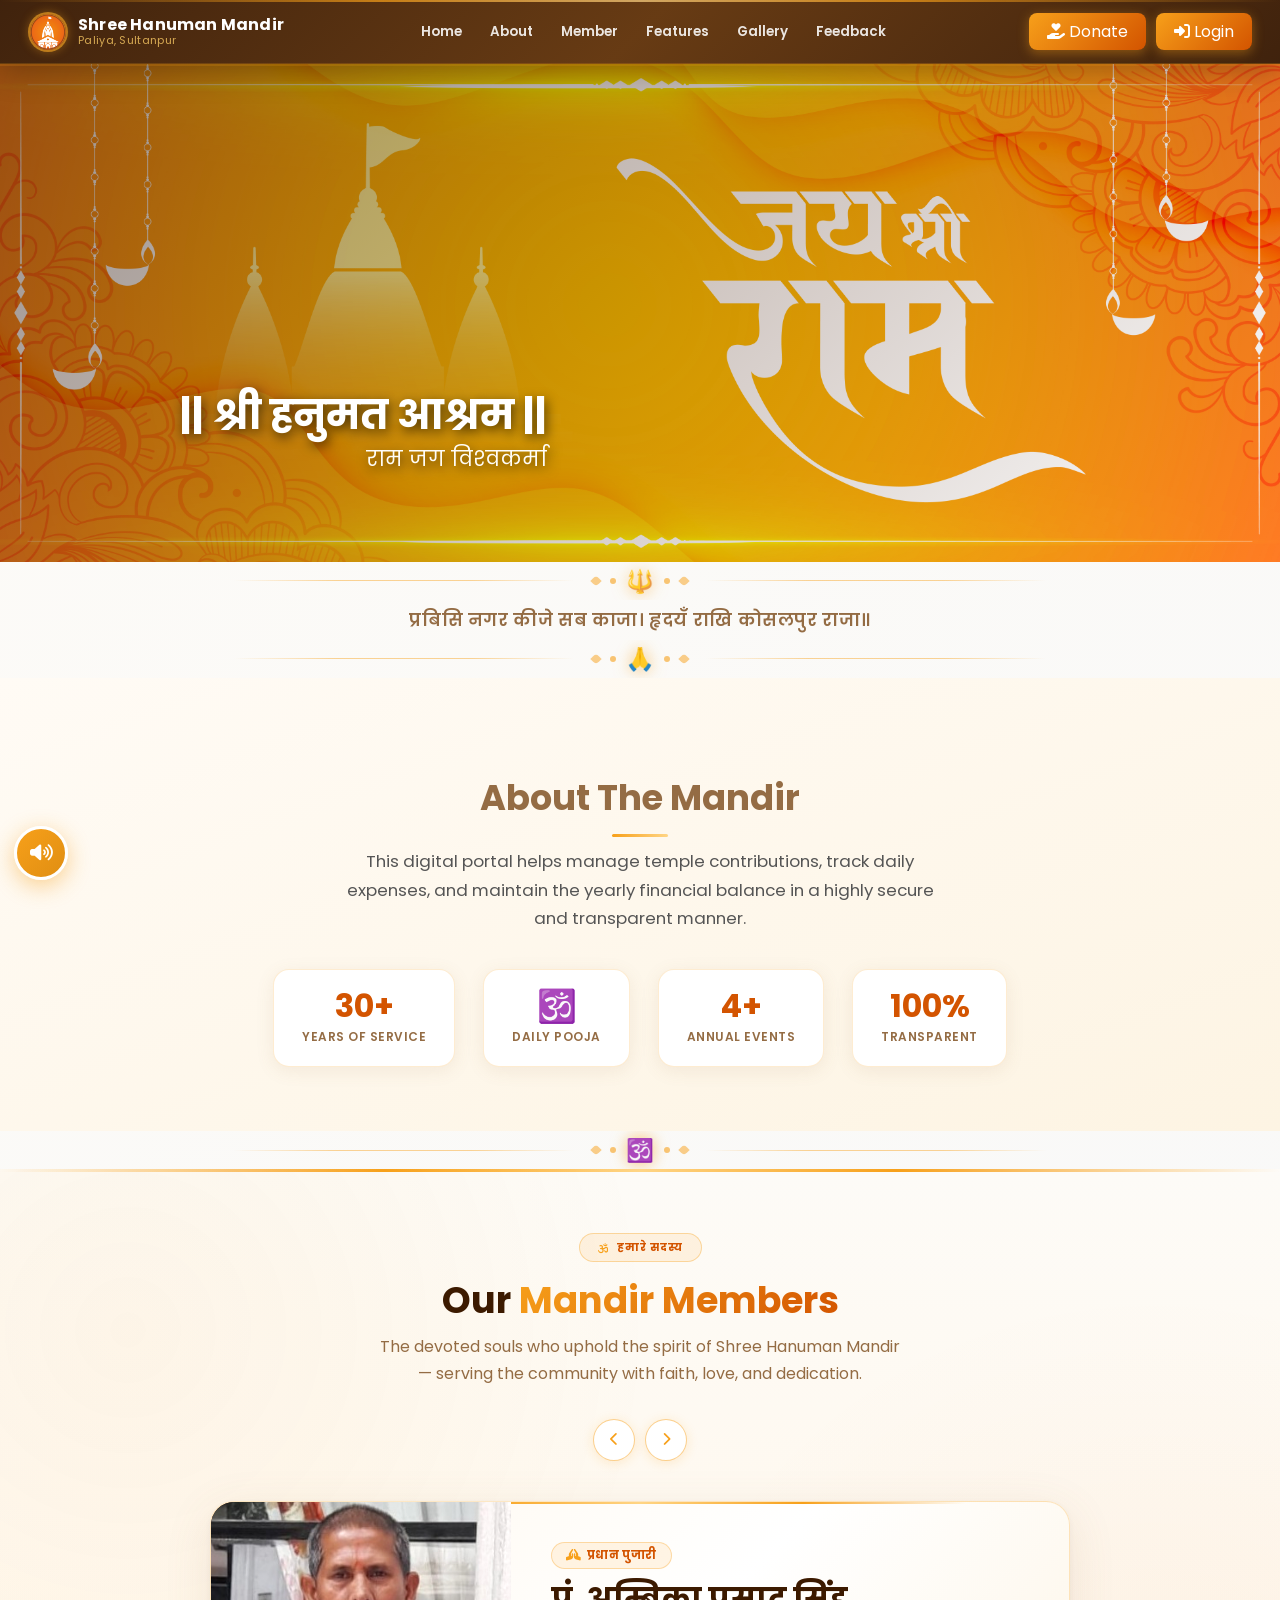
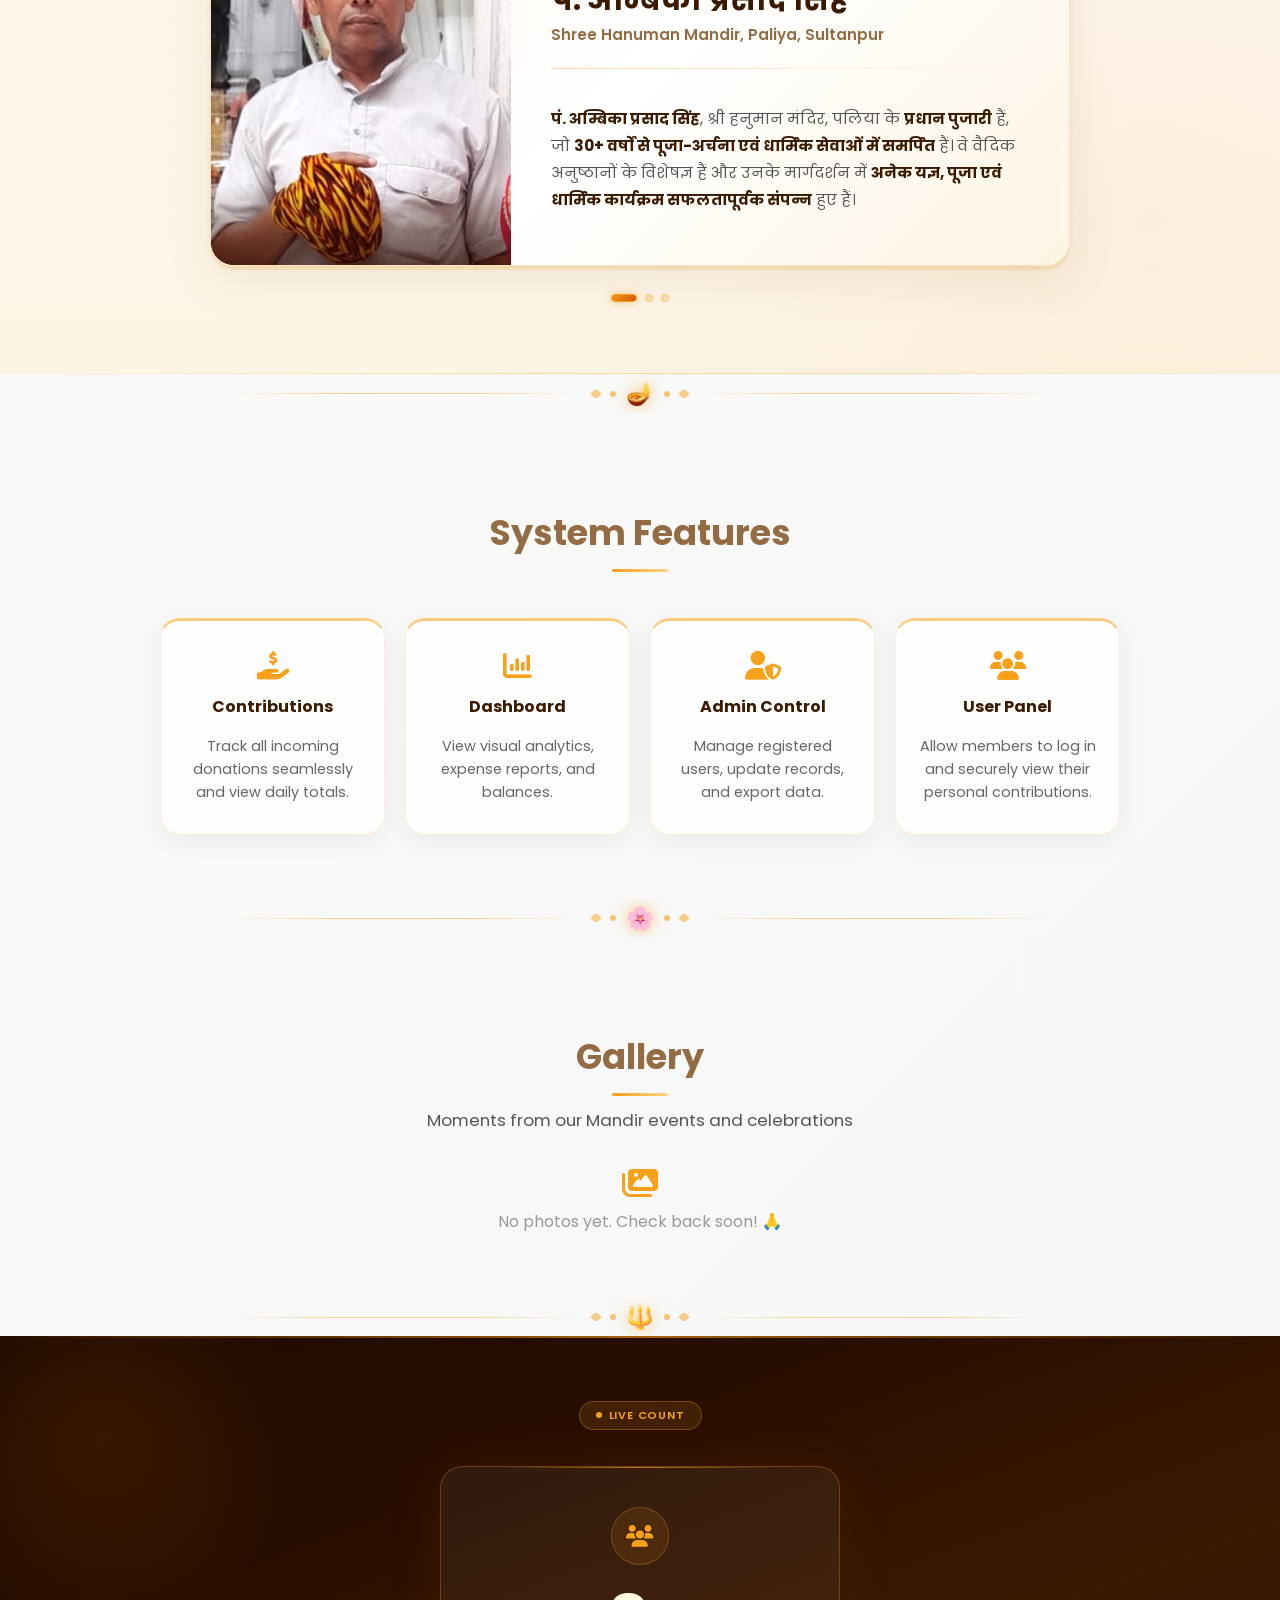
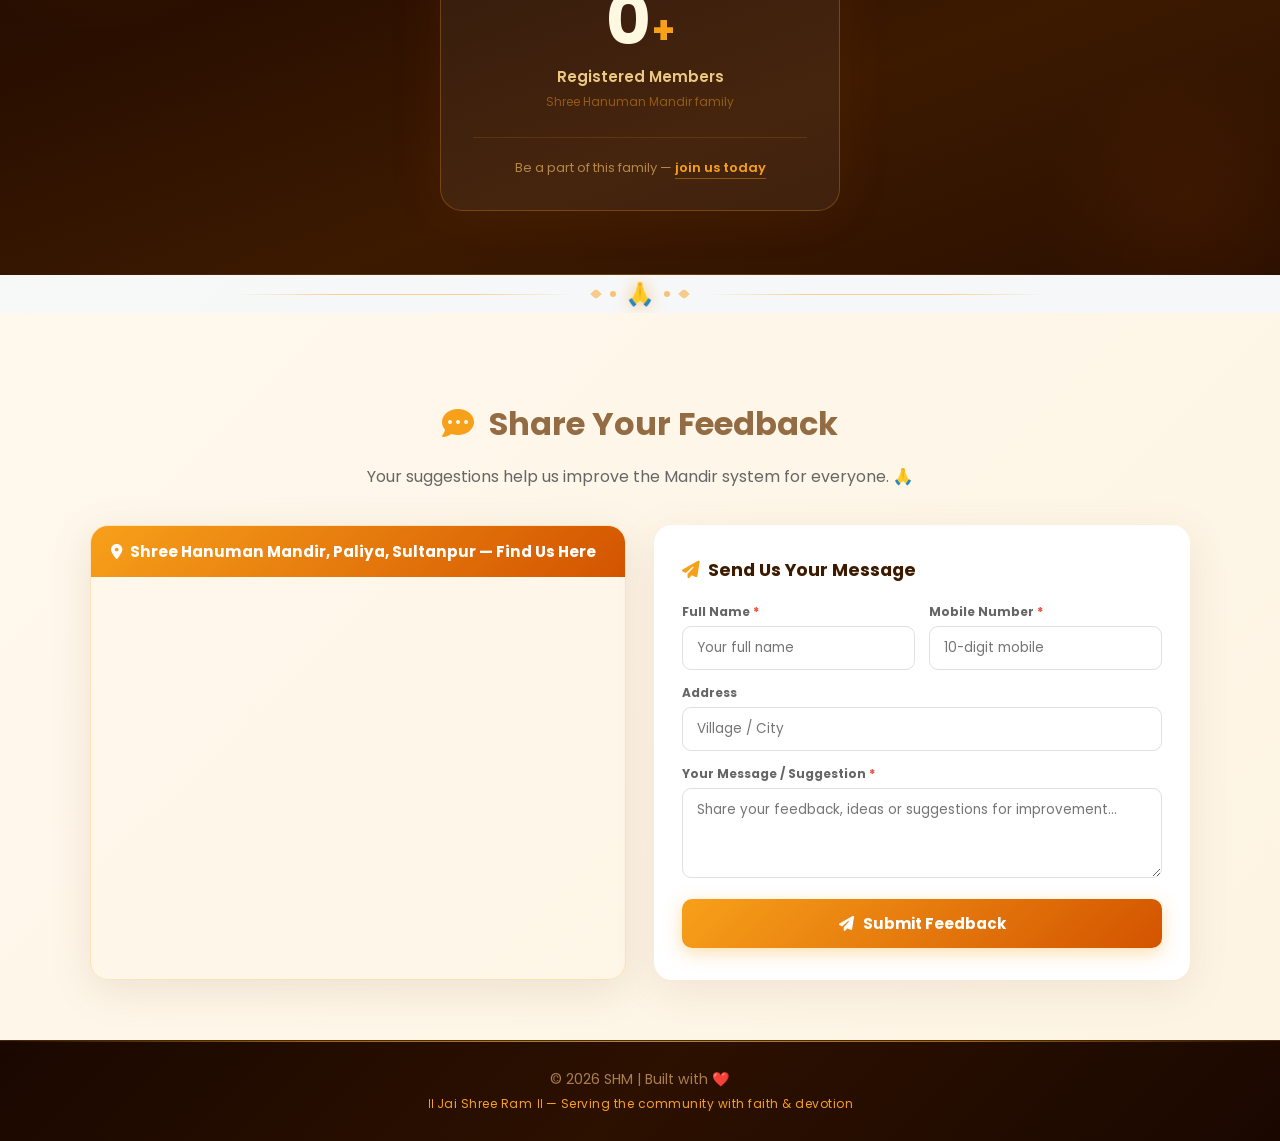
==== commit aa6b597e: "fixed the announced banner on top and remove space" ====
--- a/index.html
+++ b/index.html
@@ -34,6 +34,9 @@
     >
       <i class="fa-solid fa-volume-high"></i>
     </button>
+
+    <!-- ══ SITE TOP: banner + header stacked in one fixed wrapper ══ -->
+    <div id="siteTop">
 
     <!-- ══ ANNOUNCEMENT BANNER (loaded from API) ══ -->
     <div id="announcementBanner">
@@ -84,6 +87,8 @@
         <i class="fa-solid fa-bars" id="hamburgerIcon"></i>
       </button>
     </div>
+
+    </div><!-- /#siteTop -->
 
     <!-- Mobile slide-down nav menu -->
     <div class="nav-menu" id="navMenu">
--- a/index.css
+++ b/index.css
@@ -9,7 +9,7 @@
 }
 body {
   margin: 0;
-  padding-top: 64px; /* offset for fixed header height */
+  padding-top: 64px; /* default = header height; JS updates this when banner is visible */
   font-family: "Poppins", sans-serif;
   background: linear-gradient(135deg, #fdfbf7 0%, #f4f6f9 100%);
   color: #333;
@@ -103,6 +103,17 @@
   transform: translateY(0);
 }
 
+/* ══ SITE TOP WRAPPER — banner + header stacked, fully fixed ══ */
+#siteTop {
+  position: fixed;
+  top: 0;
+  left: 0;
+  width: 100%;
+  z-index: 1100;
+  display: flex;
+  flex-direction: column;
+}
+
 /* ══ ANNOUNCEMENT BANNER ══ */
 #announcementBanner {
   display: none;
@@ -191,8 +202,8 @@
 
 /* ══ HEADER — Enhanced with logo ══ */
 .header {
-  position: fixed;
-  top: 0;
+  position: relative;
+  top: auto;
   z-index: 1000;
   background: linear-gradient(135deg, rgba(60,30,8,0.98) 0%, rgba(100,55,15,0.98) 50%, rgba(60,30,8,0.98) 100%);
   backdrop-filter: blur(18px);
